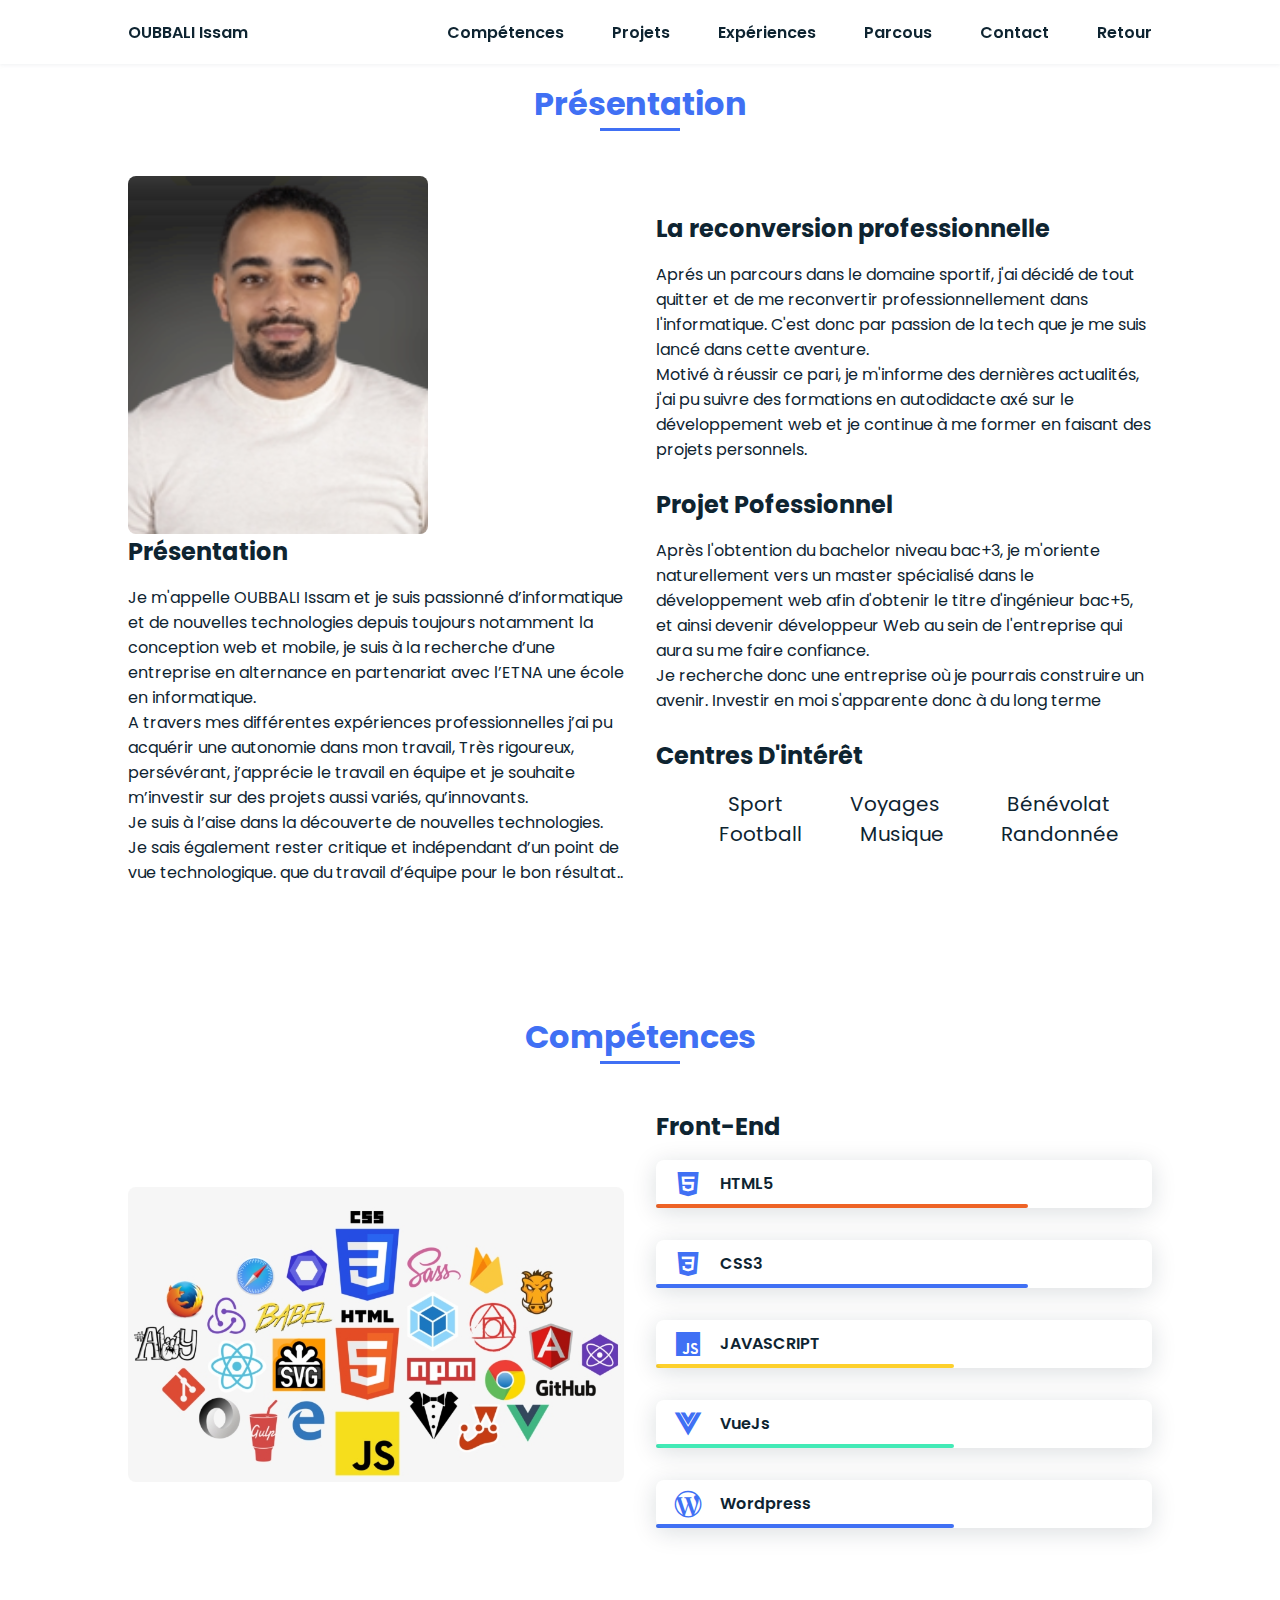
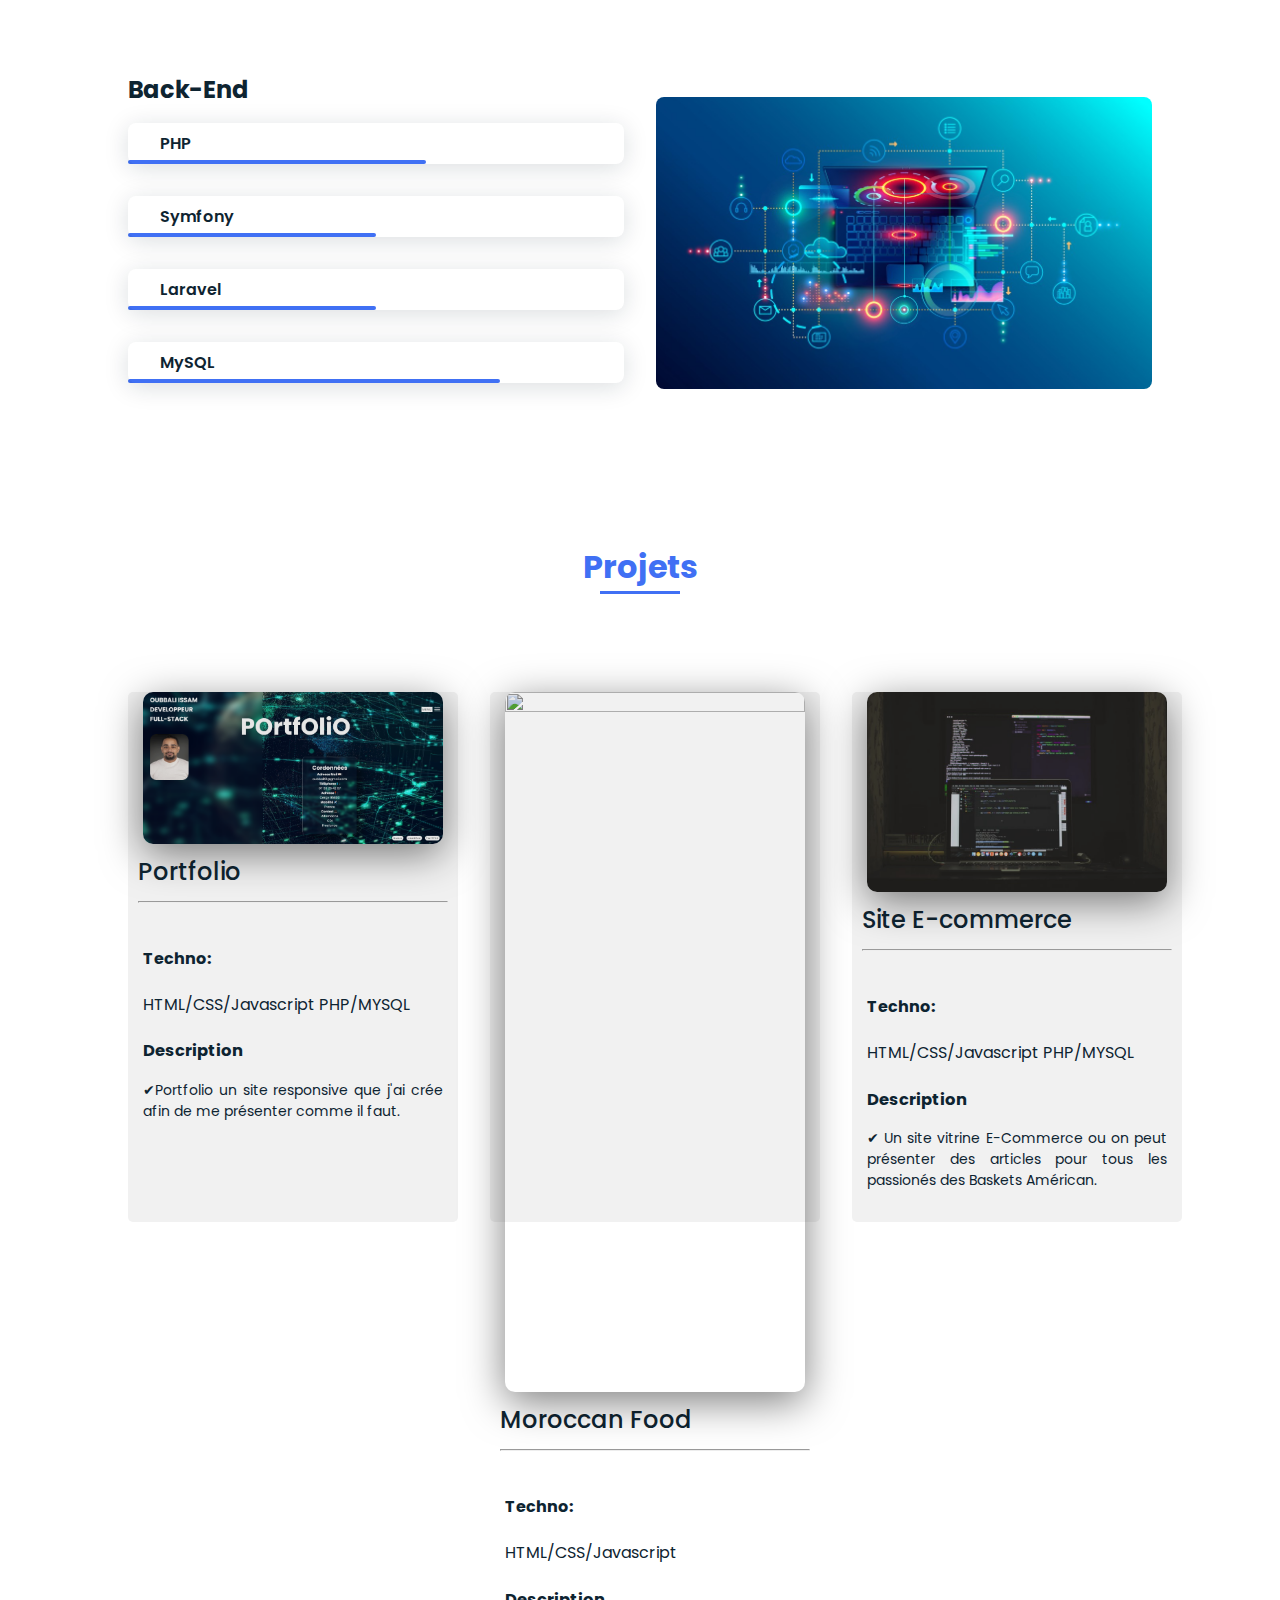
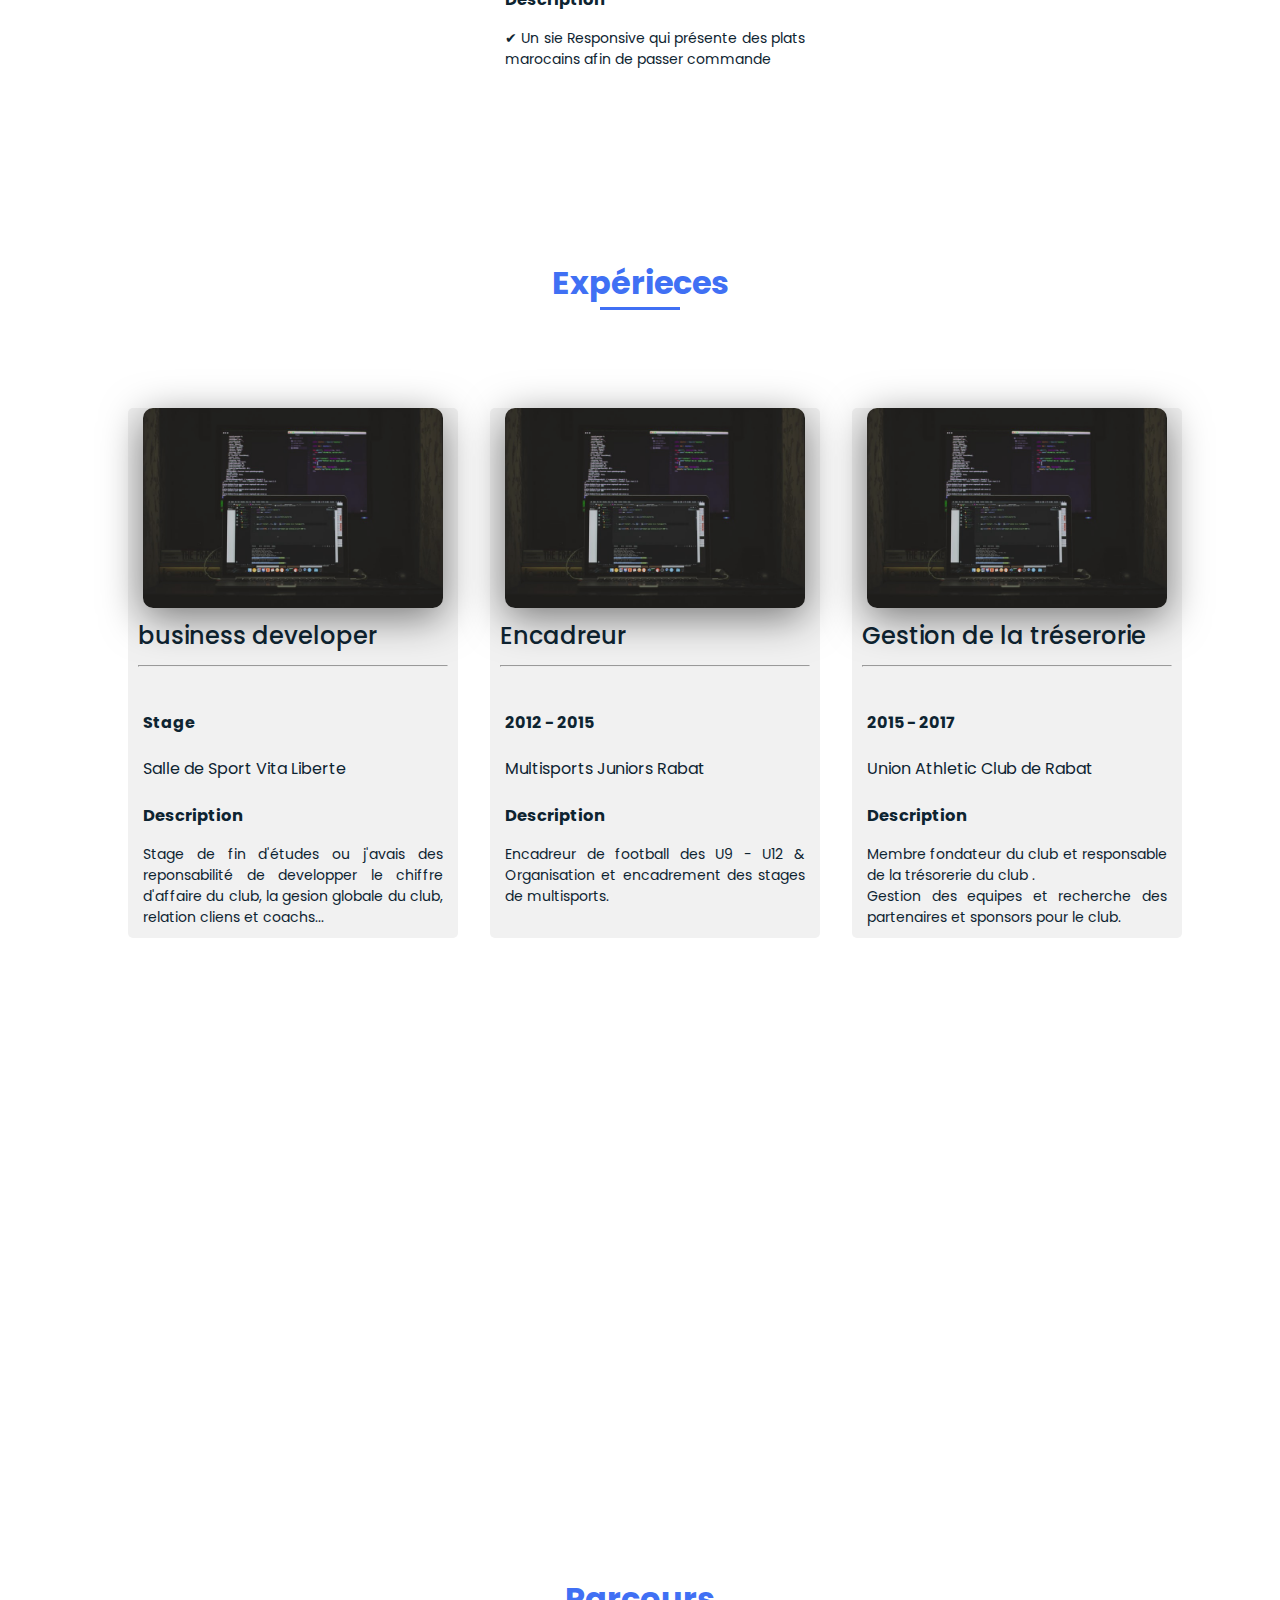
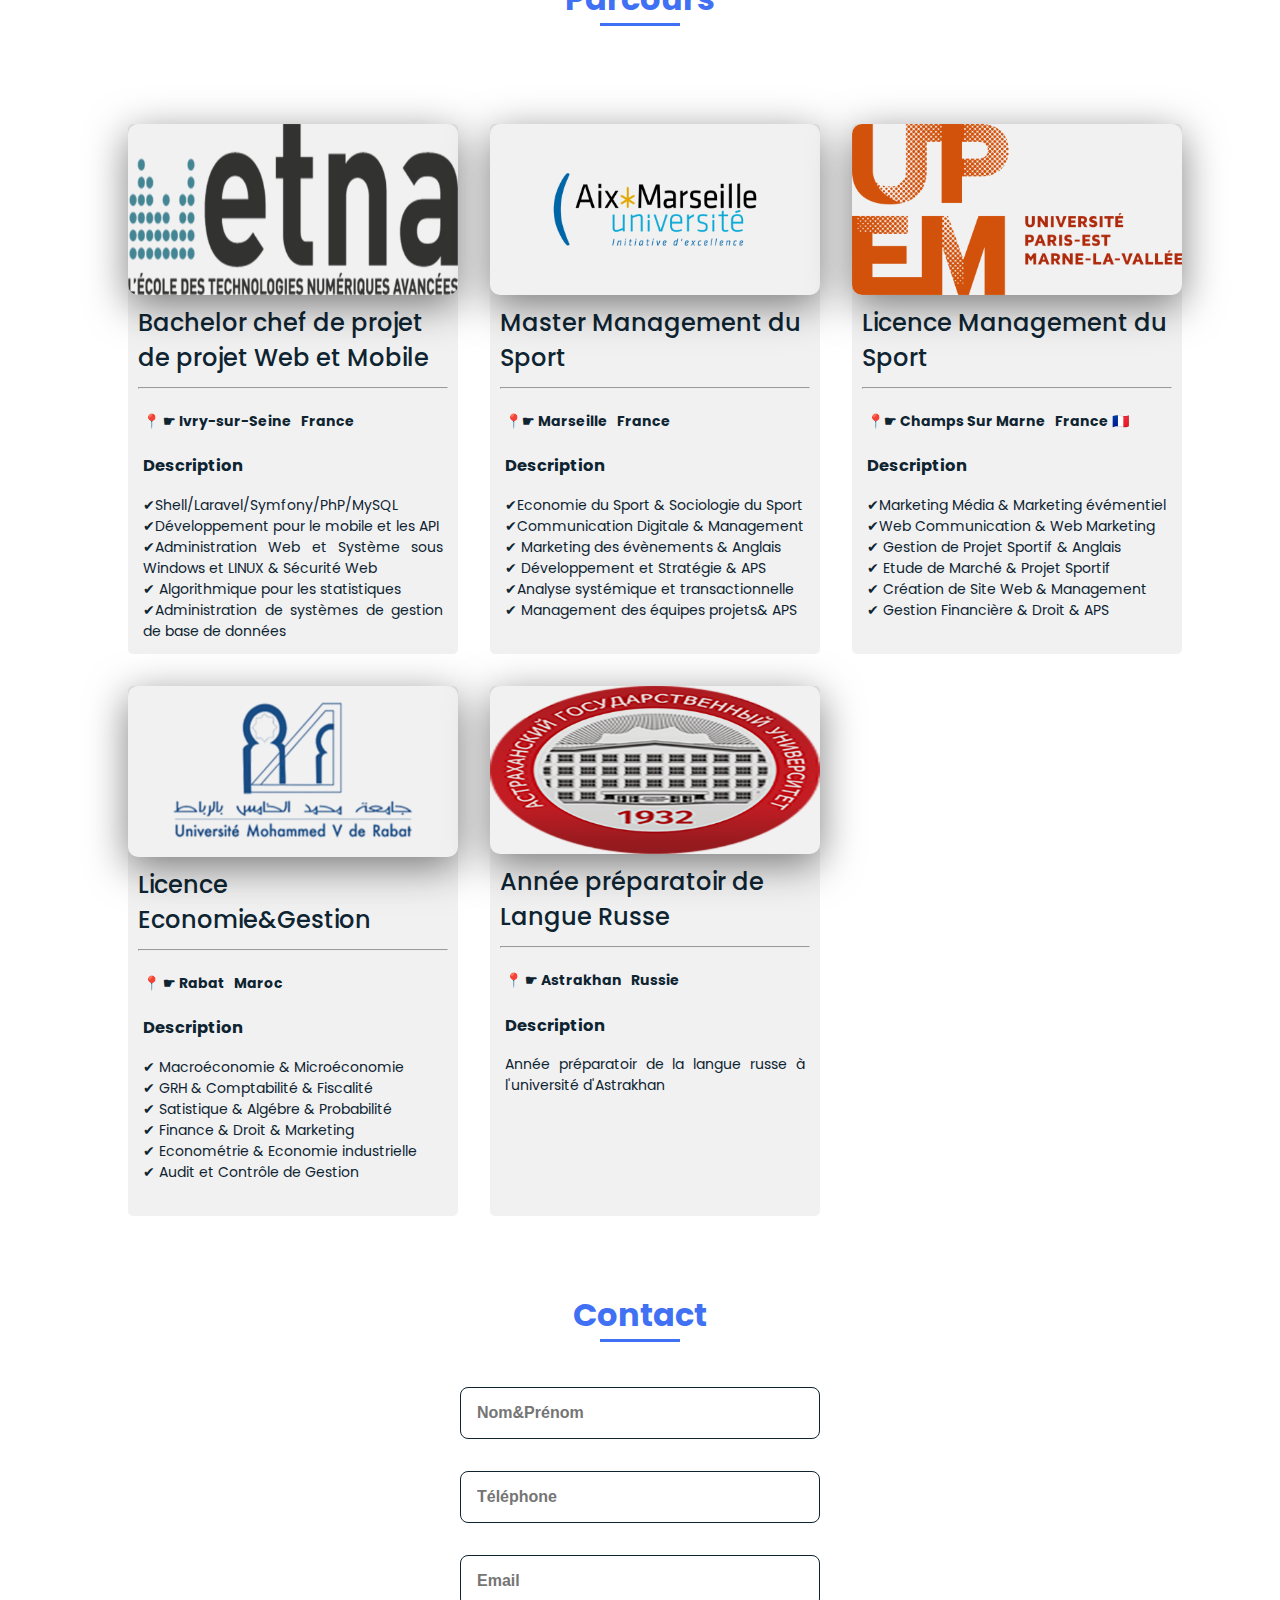
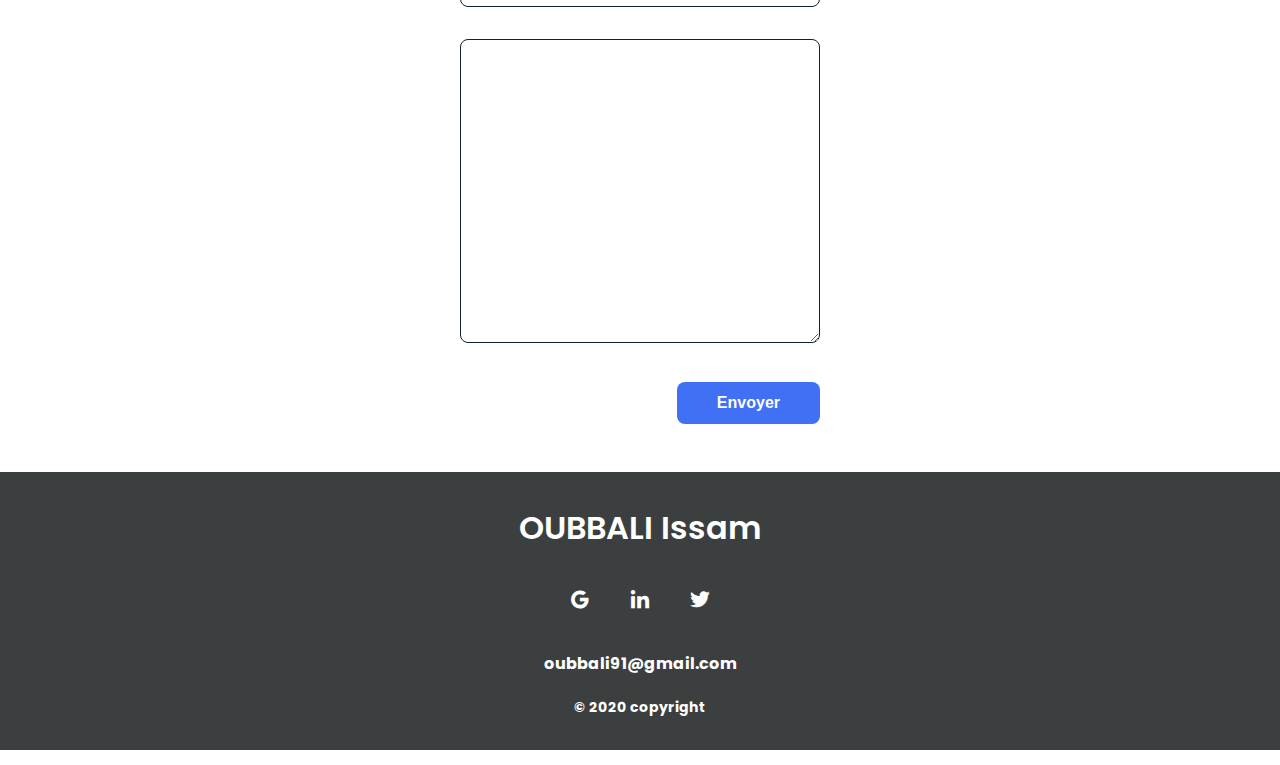
==== Portfolio.html @ 31724cd7 "portfolio" ====
<!DOCTYPE html>
<html lang="en">

<head>
    <meta charset="UTF-8">
    <meta name="viewport" content="width=device-width, initial-scale=1.0">

    <link rel="stylesheet" href="Portfolio.css">

    <!-- =====BOX ICONS===== -->
    <link href='https://cdn.jsdelivr.net/npm/boxicons@2.0.5/css/boxicons.min.css' rel='stylesheet'>
    <link rel="stylesheet" href="assets/fontawesome-5.15.1/css/fontawesome.min.css">



    <title>Portfolio website complete</title>
</head>

<body>

    <!--Video--------------------------------------------------------------->

    <!--===== HEADER =====-->
    <header class="l-header">
        <nav class="nav bd-grid">
            <div>
                <a href="#" class="nav__logo">OUBBALI Issam</a>
            </div>

            <div class="nav__menu" id="nav-menu">
                <ul class="nav__list">
                    <!-- <li class="nav__item"><a href="#about" class="nav__link acive">Présentation</a></li>-->
                    <li class="nav__item"><a href="#compétences" class="nav__link acrive">Compétences</a></li>
                    <li class="nav__item"><a href="#projets" class="nav__link">Projets</a></li>
                    <li class="nav__item"><a href="#expériences" class="nav__link">Expériences </a></li>
                    <li class="nav__item"><a href="#parcous" class="nav__link">Parcous</a></li>
                    <li class="nav__item"><a href="#contact" class="nav__link">Contact</a></li>
                    <li class="nav__item"><a href="index.html" class="nav__link ">Retour</a></li>
                </ul>
            </div>

            <div class="nav__toggle" id="nav-toggle">
                <i class='bx bx-menu'></i>
            </div>
        </nav>
    </header>

    <main class="l-main">

        <!--===== ABOUT =====-->
        <section class="about section " id="about">
            <h2 class="section-title">Présentation</h2>

            <div class="about__container bd-grid">
                <div class="about__img">
                    <img src="img1/img4.png" alt="">
                    <h2 class="about__subtitle">Présentation</h2>
                    <p class="about__text">Je m'appelle OUBBALI Issam et je suis passionné d’informatique et de nouvelles technologies depuis toujours notamment la conception web et mobile,
                        je suis à la recherche d’une entreprise en alternance en partenariat avec l’ETNA une école en informatique.<br>
                        A travers mes différentes expériences professionnelles j’ai pu acquérir une autonomie dans mon travail, Très rigoureux, persévérant, j’apprécie le travail en équipe et je souhaite m’investir sur des projets aussi variés, qu’innovants.
                        <br>Je suis à l’aise dans la découverte de nouvelles technologies. Je sais également rester critique et indépendant d’un point de vue technologique.
                        que du travail d’équipe pour le bon résultat..
                    </p>
                </div>

                <div>
                    <h2 class="about__subtitle">La reconversion professionnelle</h2>
                    <p class="about__text">Aprés un parcours dans le domaine sportif, j'ai décidé de tout quitter et de me reconvertir professionnellement dans l'informatique. C'est donc par passion de la tech que je me suis lancé dans cette aventure.<br> Motivé à réussir ce pari, je m'informe des dernières actualités, j'ai pu suivre des formations en autodidacte axé sur le développement web et je continue à me former en faisant des projets personnels.</p>


                    <br>
                    <h2 class="about__subtitle">Projet Pofessionnel</h2>
                    <p class="about__text">Après l'obtention du bachelor niveau bac+3, je m'oriente naturellement vers un master spécialisé dans le développement web afin d'obtenir le titre d'ingénieur bac+5, et ainsi devenir développeur Web au sein de l'entreprise qui aura su me faire confiance.<br> Je recherche donc une entreprise où je pourrais construire un avenir. Investir en moi s'apparente donc à du long terme </p>
                    <br>

                    <h2 class="about__subtitle">Centres D'intérêt</h2>

                    <div class="about__row">
                        <p class="sf"> Sport </p>
                        <p class="sf"> Voyages </p>
                        <p class="sf"> Bénévolat</p>
                    </div>
                    <div class="about__row">
                        <p class="sf"> Football </p>
                        <p class="sf"> Musique </p>
                        <p class="sf"> Randonnée</p>
                    </div>

                </div>




            </div>
        </section>

        <!--===== SKILLS =====-->
        <section class="skills section" id="compétences">
            <h2 class="section-title">Compétences</h2>
            <!--=== Front-End===------------>
            <div class="skills__container bd-grid">
                <div>
                    <img src="img1/img3.png" alt="" class="skills__img" height="600px">
                </div>
                <div>
                    <h2 class="skills__subtitle">Front-End</h2>

                    <div class="skills__data">
                        <div class="skills__names">
                            <i class='bx bxl-html5  skills__icon'></i>
                            <span class="skills__name">HTML5</span>
                        </div>
                        <div class="skills__bar skills__html">

                        </div>
                        <div>
                            <span class="skills__percentage"></span>
                        </div>
                    </div>
                    <div class="skills__data">
                        <div class="skills__names">
                            <i class='bx bxl-css3 skills__icon'></i>
                            <span class="skills__name">CSS3</span>
                        </div>
                        <div class="skills__bar skills__css">

                        </div>
                        <div>
                            <span class="skills__percentage"></span>
                        </div>
                    </div>
                    <div class="skills__data">
                        <div class="skills__names">
                            <i class='bx bxl-javascript skills__icon'></i>
                            <span class="skills__name">JAVASCRIPT</span>
                        </div>
                        <div class="skills__bar skills__js">

                        </div>
                        <div>
                            <span class="skills__percentage"></span>
                        </div>
                    </div>
                    <div class="skills__data">
                        <div class="skills__names">
                            <i class='bx bxl-vuejs skills__icon'></i>
                            <span class="skills__name">VueJs</span>
                        </div>
                        <div class="skills__bar skills__vuejs">

                        </div>
                        <div>
                            <span class="skills__percentage"></span>
                        </div>
                    </div>

                    <div class="skills__data">
                        <div class="skills__names">
                            <i class='bx bxl-wordpress skills__icon'></i>
                            <span class="skills__name">Wordpress</span>
                        </div>
                        <div class="skills__bar skills__wor">

                        </div>
                        <div>
                            <span class="skills__percentage"></span>
                        </div>
                    </div>

                </div>
        </section>
        <!--===Back-End===------->
        <section class="skills section" id="skills">
            <div class="skills__container bd-grid">

                <div>
                    <h2 class="skills__subtitle">Back-End</h2>
                    <div class="skills__data">
                        <div class="skills__names">
                            <i class='fab fa-php skills__icon'></i>
                            <span class="skills__name">PHP</span>
                        </div>
                        <div class="skills__bar skills__php">

                        </div>
                        <div>
                            <span class="skills__percentage"></span>
                        </div>
                    </div>
                    <div class="skills__data">
                        <div class="skills__names">
                            <i class='bx bxl-symfony skills__icon'></i>
                            <span class="skills__name">Symfony</span>
                        </div>
                        <div class="skills__bar skills__symfony">

                        </div>
                        <div>
                            <span class="skills__percentage"></span>
                        </div>
                    </div>
                    <div class="skills__data">
                        <div class="skills__names">
                            <i class="fab fa-laravel skills__icon"></i>
                            <span class="skills__name">Laravel</span>
                        </div>
                        <div class="skills__bar skills__laravel">

                        </div>
                        <div>
                            <span class="skills__percentage"></span>
                        </div>
                    </div>
                    <div class="skills__data">
                        <div class="skills__names">
                            <i class="fas fa-database skills__icon"></i>
                            <span class="skills__name"> MySQL</span>
                        </div>
                        <div class="skills__bar skills__sql">

                        </div>
                        <div>
                            <span class="skills__percentage"></span>
                        </div>
                    </div>

                </div>
                <div>
                    <img src="img1/img10.jpeg" alt="" class="skills__img">
                </div>
            </div>
        </section>

        <!--===== WORK =====-->
        <!-- <section class="work section" id="work">
            <h2 class="section-title">Expérieces</h2>

            <div class="work__container bd-grid">
                <div class="work__img">
                    <img src="img/work1.jpg" alt="">
                </div>
                <div class="work__img">
                    <img src="img/work2.jpg" alt="">
                </div>
                <div class="work__img">
                    <img src="img/work3.jpg" alt="">
                </div>
                <div class="work__img">
                    <img src="img/work4.jpg" alt="">
                </div>

            </div>
        </section> -->
        <section class="work section" id="projets">
            <h2 class="section-title">Projets</h2>
            <!--1-------------------------------------------->
            <div class="work__container bd-grid">
                <div class="carte">
                    <img src="img1/portfolio.png" class="work__img" height="700" width="300">
                    <div class="titre">
                        Portfolio
                        <hr>
                    </div>
                    <div class="tech">
                        <h4>Techno: </h4>
                        <p> HTML/CSS/Javascript PHP/MYSQL</p>
                    </div>
                    <div class="info">
                        <h3>Description</h3>
                        <p>&#10004;Portfolio un site responsive que j'ai crée afin de me présenter comme il faut.</p>
                    </div>
                </div>
                <!--2--------------------------------------->
                <div class="carte">
                    <img src="img1/capture1.png" class="work__img" height="700" width="300">
                    <div class="titre">
                        Moroccan Food
                        <hr>
                    </div>
                    <div class="tech">
                        <h4>Techno: </h4>
                        <p> HTML/CSS/Javascript </p>
                    </div>
                    <div class="info">
                        <h3>Description</h3>
                        <p>&#10004; Un sie Responsive qui présente des plats marocains afin de passer commande</p>
                    </div>
                </div>
                <!--3--------------------------------------->
                <div class="carte">
                    <img src="img1/img5.jpg" class="work__img" height="700" width="300">
                    <div class="titre">
                        Site E-commerce
                        <hr>
                    </div>
                    <div class="tech">
                        <h4>Techno: </h4>
                        <p> HTML/CSS/Javascript PHP/MYSQL</p>
                    </div>
                    <div class="info">
                        <h3>Description</h3>
                        <p>&#10004; Un site vitrine E-Commerce ou on peut présenter des articles pour tous les passionés des Baskets Américan.</p>
                    </div>
                </div>
            </div>
        </section>
        <!--4--------------------------------------->
        <section class="work section" id="expériences">
            <h2 class="section-title">Expérieces </h2>

            <div class="work__container bd-grid">
                <div class="carte">

                    <img src="img1/img5.jpg" class="work__img" height="700" width="300">

                    <div class="titre">
                        business developer
                        <hr>
                    </div>
                    <div class="tech">
                        <h4>Stage</h4>
                        <p> Salle de Sport Vita Liberte </p>
                    </div>
                    <div class="info">
                        <h3>Description</h3>
                        <p>Stage de fin d'études ou j'avais des reponsabilité de developper le chiffre d'affaire du club,
                            la gesion globale du club, relation cliens et coachs...</p>
                    </div>
                </div>
                <!--5--------------------------------------->
                <div class="carte">

                    <img src="img1/img5.jpg" class="work__img" height="700" width="300">

                    <div class="titre">
                        Encadreur
                        <hr>
                    </div>
                    <div class="tech">
                        <h4>2012 - 2015 </h4>
                        <p> Multisports Juniors Rabat</p>
                    </div>
                    <div class="info">
                        <h3>Description</h3>
                        <p>Encadreur de football des U9 - U12 & Organisation et encadrement des stages de multisports.<br> </p>
                    </div>
                </div>
                <!--6--------------------------------------->
                <div class="carte">

                    <img src="img1/img5.jpg" class="work__img" height="700" width="300">

                    <div class="titre">
                        Gestion de la tréserorie
                        <hr>
                    </div>
                    <div class="tech">
                        <h4> 2015 - 2017 </h4>
                        <p> Union Athletic Club de Rabat</p>
                    </div>
                    <div class="info">
                        <h3>Description</h3>
                        <p>Membre fondateur du club et responsable de la trésorerie du club .<br> Gestion des equipes et recherche des partenaires et sponsors pour le club. </p>
                    </div>
                </div>
            </div>
        </section>

        <!---====Parcours======------------------------------------------>
        <section class="work section" id="parcous">
            <h2 class="section-title">Parcours</h2>
            <!--1--------------------------------------->
            <div class="work__container bd-grid">
                <div class="carte">

                    <img src="par/img6.png" class="work__img">

                    <div class="titre">
                        Bachelor chef de projet de projet Web et Mobile
                        <hr>
                    </div>
                    <div class="tech">
                        <h5>📍 &#9755; Ivry-sur-Seine &nbsp; France </h5>
                    </div>
                    <div class="info">
                        <h3>Description</h3>
                        <p>&#10004;Shell/Laravel/Symfony/PhP/MySQL<br>&#10004;Développement pour le mobile et les API <br> &#10004;Administration Web et Système sous Windows et LINUX & Sécurité Web <br>&#10004; Algorithmique pour les statistiques<br> &#10004;Administration de systèmes de gestion de base de données
                        </p>
                    </div>
                </div>
                <!--2--------------------------------------->
                <div class="carte">
                    <img src="par/img44.png" class="work__img">
                    <div class="titre">
                        Master Management du Sport
                        <hr>
                    </div>
                    <div class="tech">
                        <h5>📍&#9755; Marseille &nbsp; France </h5>
                    </div>
                    <div class="info">
                        <h3>Description</h3>
                        <p>&#10004;Economie du Sport & Sociologie du Sport<br> &#10004;Communication Digitale & Management <br> &#10004; Marketing des évènements & Anglais<br> &#10004; Développement et Stratégie & APS <br> &#10004;Analyse systémique et transactionnelle<br> &#10004; Management des équipes projets& APS</p>
                    </div>
                </div>
                <!--3--------------------------------------->
                <div class="carte">
                    <img src="par/img33.png" class="work__img">
                    <div class="titre">
                        Licence Management du Sport
                        <hr>
                    </div>
                    <div class="tech">
                        <h5>📍&#9755; Champs Sur Marne &nbsp; France 🇫🇷 </h5>
                    </div>
                    <div class="info">
                        <h3>Description</h3>
                        <p>&#10004;Marketing Média & Marketing évémentiel<br> &#10004;Web Communication & Web Marketing<br> &#10004; Gestion de Projet Sportif & Anglais<br> &#10004; Etude de Marché & Projet Sportif <br> &#10004; Création de Site Web & Management<br> &#10004; Gestion Financière & Droit & APS</p>
                    </div>
                </div>
                <!--4-------------------------------------------->

                <div class="carte">
                    <img src="par/img11.png" class="work__img">
                    <div class="titre">
                        Licence Economie&Gestion
                        <hr>
                    </div>
                    <div class="tech">
                        <h5> 📍 &#9755; Rabat &nbsp; Maroc </h5>
                    </div>
                    <div class="info">
                        <h3>Description</h3>
                        <p>&#10004; Macroéconomie & Microéconomie<br> &#10004; GRH & Comptabilité & Fiscalité <br> &#10004; Satistique & Algébre & Probabilité<br> &#10004; Finance & Droit & Marketing<br> &#10004; Econométrie & Economie industrielle<br> &#10004; Audit et Contrôle de Gestion </p>
                    </div>
                </div>

                <!--5--------------------------------------->
                <div class="carte">

                    <img src="par/img55.png" class="work__img">

                    <div class="titre">
                        Année préparatoir de Langue Russe
                        <hr>
                    </div>
                    <div class="tech">
                        <h5>📍 &#9755; Astrakhan &nbsp; Russie</h5>

                    </div>
                    <div class="info">
                        <h3>Description</h3>
                        <p>Année préparatoir de la langue russe à l'université d'Astrakhan</p>
                    </div>
                </div>

            </div>
        </section>

        <!--===== CONTACT =====-->
        <section class="contact section" id="contact">
            <h2 class="section-title">Contact</h2>

            <div class="contact__container bd-grid">
                <form action="" class="contact__form">
                    <input type="text" placeholder="Nom&Prénom" class="contact__input">
                    <input type="numéro" placeholder="Téléphone" class="contact__input">
                    <input type="mail" placeholder="Email" class="contact__input">
                    <textarea type="text" placeholder="" cols="0" rows="15" class="contact__input"></textarea>
                    <input type="button" value="Envoyer" class="contact__button button">
                </form>
            </div>
        </section>
    </main>

    <!--===== FOOTER =====-->
    <footer class="footer">
        <p class="footer__title">OUBBALI Issam</p>
        <div class="footer__social">
            <a href="#" class="footer__icon"><i class='bx bxl-google'></i></a>
            <a href="https://www.linkedin.com/in/issam-oubbali-ab386513a" class="footer__icon"><i class='bx bxl-linkedin'></i></a>
            <a href="#" class="footer__icon"><i class='bx bxl-twitter'></i></a>
        </div>
        <h4>oubbali91@gmail.com</h4>
        <h5>&#169; 2020 copyright </h5>

    </footer>


    <!--===== SCROLL REVEAL =====-->
    <script src="https://unpkg.com/scrollreveal"></script>

    <!--===== MAIN JS =====-->
    <script src="js/main.js"></script>
    <!---Script Card------------------------------------------------>
    <script type="text/javascript" src="js/vanilla-tilt.js"></script>

</body>

</html>
---- Portfolio.css ----
/*===== GOOGLE FONTS =====*/
@import url("https://fonts.googleapis.com/css2?family=Poppins:wght@400;600;700&display=swap");
/*===== VARIABLES CSS =====*/
:root {
  --header-height: 3rem;
  --font-semi: 600;
}

/*===== Colores =====*/
:root {
  --first-color: #4070f4;
  --second-color: #0e2431;
  --third-color: #5dade2;
  --fourth-color: #f9b571;
  --fifth-color: #71f9ce;
}

/*===== Fuente y tipografia =====*/
:root {
  --body-font: "Poppins", sans-serif;
  --big-font-size: 2rem;
  --h2-font-size: 1.25rem;
  --normal-font-size: 0.938rem;
}
@media screen and (min-width: 768px) {
  :root {
    --big-font-size: 3.5rem;
    --h2-font-size: 2rem;
    --normal-font-size: 1rem;
  }
}

/*===== Margenes =====*/
:root {
  --mb-1: 0.5rem;
  --mb-2: 1rem;
  --mb-3: 1.5rem;
  --mb-4: 2rem;
  --mb-5: 2.5rem;
  --mb-6: 3rem;
}

/*===== z index =====*/
:root {
  --z-back: -10;
  --z-normal: 1;
  --z-tooltip: 10;
  --z-fixed: 100;
}

/*===== BASE =====*/
*,
::before,
::after {
  box-sizing: border-box;
}
html {
  scroll-behavior: smooth;
}
body {
  margin: var(--header-height) 0 0 0;
  font-family: var(--body-font);
  font-size: var(--normal-font-size);
  color: var(--second-color);
}
h1,
h2,
p {
  margin: 0;
}
ul {
  margin: 0;
  padding: 0;
  list-style: none;
}
a {
  text-decoration: none;
}
img {
  max-width: 100%;
  height: auto;
  display: block;
}

/*===== CLASS CSS ===== */
.section-title {
  position: relative;
  font-size: var(--h2-font-size);
  color: var(--first-color);
  margin-top: var(--mb-2);
  margin-bottom: var(--mb-4);
  text-align: center;
}
.section-title::after {
  position: absolute;
  content: "";
  width: 64px;
  height: 0.18rem;
  left: 0;
  right: 0;
  margin: auto;
  top: 2rem;
  background-color: var(--first-color);
}
.section {
  padding-top: 3rem;
  padding-bottom: 2rem;
}

/*===== LAYOUT =====*/
.bd-grid {
  max-width: 1024px;
  display: grid;
  grid-template-columns: 100%;
  grid-column-gap: 2rem;
  width: calc(100% - 2rem);
  margin-left: var(--mb-2);
  margin-right: var(--mb-2);
}
.l-header {
  width: 100%;
  position: fixed;
  top: 0;
  left: 0;
  z-index: var(--z-fixed);
  background-color: #fff;
  box-shadow: 0 1px 4px rgba(146, 161, 176, 0.15);
}

/*===== NAV =====*/
.nav {
  height: var(--header-height);
  display: flex;
  justify-content: space-between;
  align-items: center;
  font-weight: var(--font-semi);
}
@media screen and (max-width: 768px) {
  .nav__menu {
    position: fixed;
    top: var(--header-height);
    right: -100%;
    width: 60%;
    height: 40%;
    padding: 2rem;
    border-radius: 15px;
    background-color: var(--third-color);
    background-position: center;

    transition: 0.5s;
  }
}
.nav__item {
  margin-bottom: var(--mb-4);
}
.nav__link {
  position: relative;
  color: #fff;
}
.nav__link:hover {
  position: relative;
}
.nav__link:hover::after {
  position: absolute;
  content: "";
  width: 100%;
  height: 0.18rem;
  left: 0;
  top: 2rem;
  background-color: var(--first-color);
}
.nav__logo {
  color: var(--second-color);
}
.nav__toggle {
  color: var(--second-color);
  font-size: 1.5rem;
  cursor: pointer;
}

/*Active menu*/
.active::after {
  position: absolute;
  content: "";
  width: 100%;
  height: 0.18rem;
  left: 0;
  top: 2rem;
  background-color: var(--first-color);
}

/*=== Show menu ===*/
.show {
  right: 0;
}

/*===== HOME =====*/
.home {
  height: calc(100vh - 3rem);
  row-gap: 1rem;
}
.home__data {
  align-self: center;
}
.home__title {
  font-size: var(--big-font-size);
  margin-bottom: var(--mb-5);
}
.home__title-color {
  color: var(--first-color);
}
.home__social {
  display: flex;
  flex-direction: column;
}
.home__social-icon {
  width: max-content;
  margin-bottom: var(--mb-2);
  font-size: 1.5rem;
  color: var(--second-color);
}
.home__social-icon:hover {
  color: var(--first-color);
}
.home__img {
  position: absolute;
  right: 0;
  bottom: 0;
  width: 295px;
}

/*BUTTONS*/
.button {
  display: inline-block;
  background-color: var(--first-color);
  color: #fff;
  padding: 0.75rem 2.5rem;
  font-weight: var(--font-semi);
  border-radius: 0.5rem;
}
.button:hover {
  box-shadow: 0 10px 36px rgba(0, 0, 0, 0.15);
}

/* ===== ABOUT =====*/
.about__container {
  row-gap: 2rem;
  text-align: center;
}
.about__subtitle {
  margin-bottom: var(--mb-2);
}
.about__row {
  display: flex;
  flex-wrap: nowrap;
  align-items: center;
  justify-content: space-evenly;
  margin-right: -25px;
  margin-left: 5px;
}
.sf {
  font-size: 20px;
}
.p {
  margin-top: 0;

  margin-bottom: 1rem;
}
.about__img {
  justify-self: center;
}
.about__img img {
  width: 200px;
  border-radius: 0.5rem;
}
.about__centre {
  border-radius: 15px;
}

/* ===== SKILLS =====*/
.skills__container {
  row-gap: 2rem;
  text-align: center;
}
.skills__subtitle {
  margin-bottom: var(--mb-2);
}
.skills__text {
  margin-bottom: var(--mb-4);
}
.skills__data {
  display: flex;
  justify-content: space-between;
  align-items: center;
  position: relative;
  font-weight: var(--font-semi);
  padding: 0.5rem 1rem;
  margin-bottom: var(--mb-4);
  border-radius: 0.5rem;
  box-shadow: 0 4px 25px rgba(14, 36, 49, 0.15);
}
.skills__icon {
  font-size: 2rem;
  margin-right: var(--mb-2);
  color: var(--first-color);
}
.skills__names {
  display: flex;
  align-items: center;
}
.skills__bar {
  position: absolute;
  left: 0;
  bottom: 0;
  background-color: var(--first-color);
  height: 0.25rem;
  border-radius: 0.5rem;
  z-index: var(--z-back);
}
.skills__html {
  width: 75%;
  background-color: #ee6326;
}
.skills__css {
  width: 75%;
}
.skills__js {
  width: 60%;
  background-color: #fdd02c;
}
.skills__vuejs {
  width: 60%;
  background-color: #42eab6;
}

.skills__wor {
  width: 60%;
}
.skills__img {
  border-radius: 0.5rem;
}
.skills__php {
  width: 60%;
}
.skills__symfony {
  width: 50%;
}
.skills__laravel {
  width: 50%;
}
.skills__sql {
  width: 75%;
}
.skills__img {
  border-radius: 0.5rem;
  width: 600px;
}

/* ===== WORK =====*/
/*.work__container {
  row-gap: 2rem;
  flex-wrap: wrap;
}
.work__img {
  box-shadow: 0 4px 25px rgba(14, 36, 49, 0.15);
  border-radius: 0.5rem;
  overflow: hidden;
  width: 100%;
}
.work__img img {
  transition: 1s;
  cursor: pointer;
}
.work__img img:hover {
  transform: scale(1.1);
}*/
.work__container {
  row-gap: 2rem;
}
.carte {
  width: 330px;
  height: 530px;
  position: relative;
  margin: auto;
  left: 600px;
  top: 60%;
  left: 50%;
  transform: translate(-50%, -50%);
  background-color: #f1f1f1;
  grid-template: repeat(2, 100px) 50px repeat(2, 100px) 80px / repeat(3, 110px);
  border-radius: 5px;
}

.work__img {
  /* debut rangée / debut col / fin rang / fin col */
  grid-area: 1 / 1 / 3 / 4;
  display: block;
  margin-left: auto;
  margin-right: auto;
  background-size: cover;
  background-position: 50% 50%;
  border-radius: 10px;
  filter: brightness(90%);
  box-shadow: 0px 10px 40px rgba(0, 0, 0, 0.5);
}

.titre {
  margin: auto;
  grid-area: 3 / 1 / 4 / 2;
  font-size: 24px;
  font-weight: 500;
  padding: 10px;
}
.tech {
  padding: 0px 15px;
}

h5 {
  font-size: 14px;
}

.info {
  grid-area: 5 / 1 / 6 / 4;
  padding: 5px 15px;
  font-size: 14px;
  text-align: justify;
}
h5 {
  margin: auto;
}
/* ===== CONTACT =====*/
.contact__input {
  width: 100%;
  font-size: var(--normal-font-size);
  font-weight: var(--font-semi);
  padding: 1rem;
  border-radius: 0.5rem;
  border: 1.5px solid var(--second-color);
  outline: none;
  margin-bottom: var(--mb-4);
}

.contact__button {
  display: block;
  border: none;
  outline: none;
  font-size: var(--normal-font-size);
  cursor: pointer;
  margin-left: auto;
}

/* ===== FOOTER =====*/
.footer {
  background-color: #3c3f40;
  color: #fff;
  text-align: center;
  font-weight: var(--font-semi);
  padding: 2rem 0;
}
.footer__title {
  font-size: 2rem;
  margin-bottom: var(--mb-4);
}
.footer__social {
  margin-bottom: var(--mb-4);
}
.footer__icon {
  font-size: 1.5rem;
  color: #fff;
  margin: 0 var(--mb-2);
}

/* ===== MEDIA QUERIES=====*/
@media screen and (min-width: 768px) {
  body {
    margin: 0;
  }
  .section {
    padding-top: 4rem;
    padding-bottom: 3rem;
  }
  .section-title {
    margin-bottom: var(--mb-6);
  }
  .section-title::after {
    width: 80px;
    top: 3rem;
  }

  .nav {
    height: calc(var(--header-height) + 1rem);
  }
  .nav__list {
    display: flex;
    padding-top: 0;
  }
  .nav__item {
    margin-left: var(--mb-6);
    margin-bottom: 0;
  }
  .nav__toggle {
    display: none;
  }
  .nav__link {
    color: var(--second-color);
  }

  .home {
    height: 100vh;
  }
  .home__data {
    align-self: flex-end;
  }
  .home__social {
    padding-top: 0;
    padding-bottom: 2.5rem;
    flex-direction: row;
    align-self: flex-end;
  }
  .home__social-icon {
    margin-bottom: 0;
    margin-right: var(--mb-4);
  }
  .home__img {
    width: 457px;
    bottom: 15%;
  }

  .about__container,
  .skills__container {
    grid-template-columns: repeat(2, 1fr);
    align-items: center;
    text-align: initial;
  }
  .about__img img {
    width: 300px;
  }
  .work__container {
    grid-template-columns: repeat(3, 1fr);
    grid-template-rows: repeat(2, 1fr);
    column-gap: 2rem;
  }
  .contact__form {
    width: 360px;
  }
  .contact__container {
    justify-items: center;
  }
}

@media screen and (min-width: 1024px) {
  .bd-grid {
    margin-left: auto;
    margin-right: auto;
  }
  .home__img {
    right: 10%;
  }
}
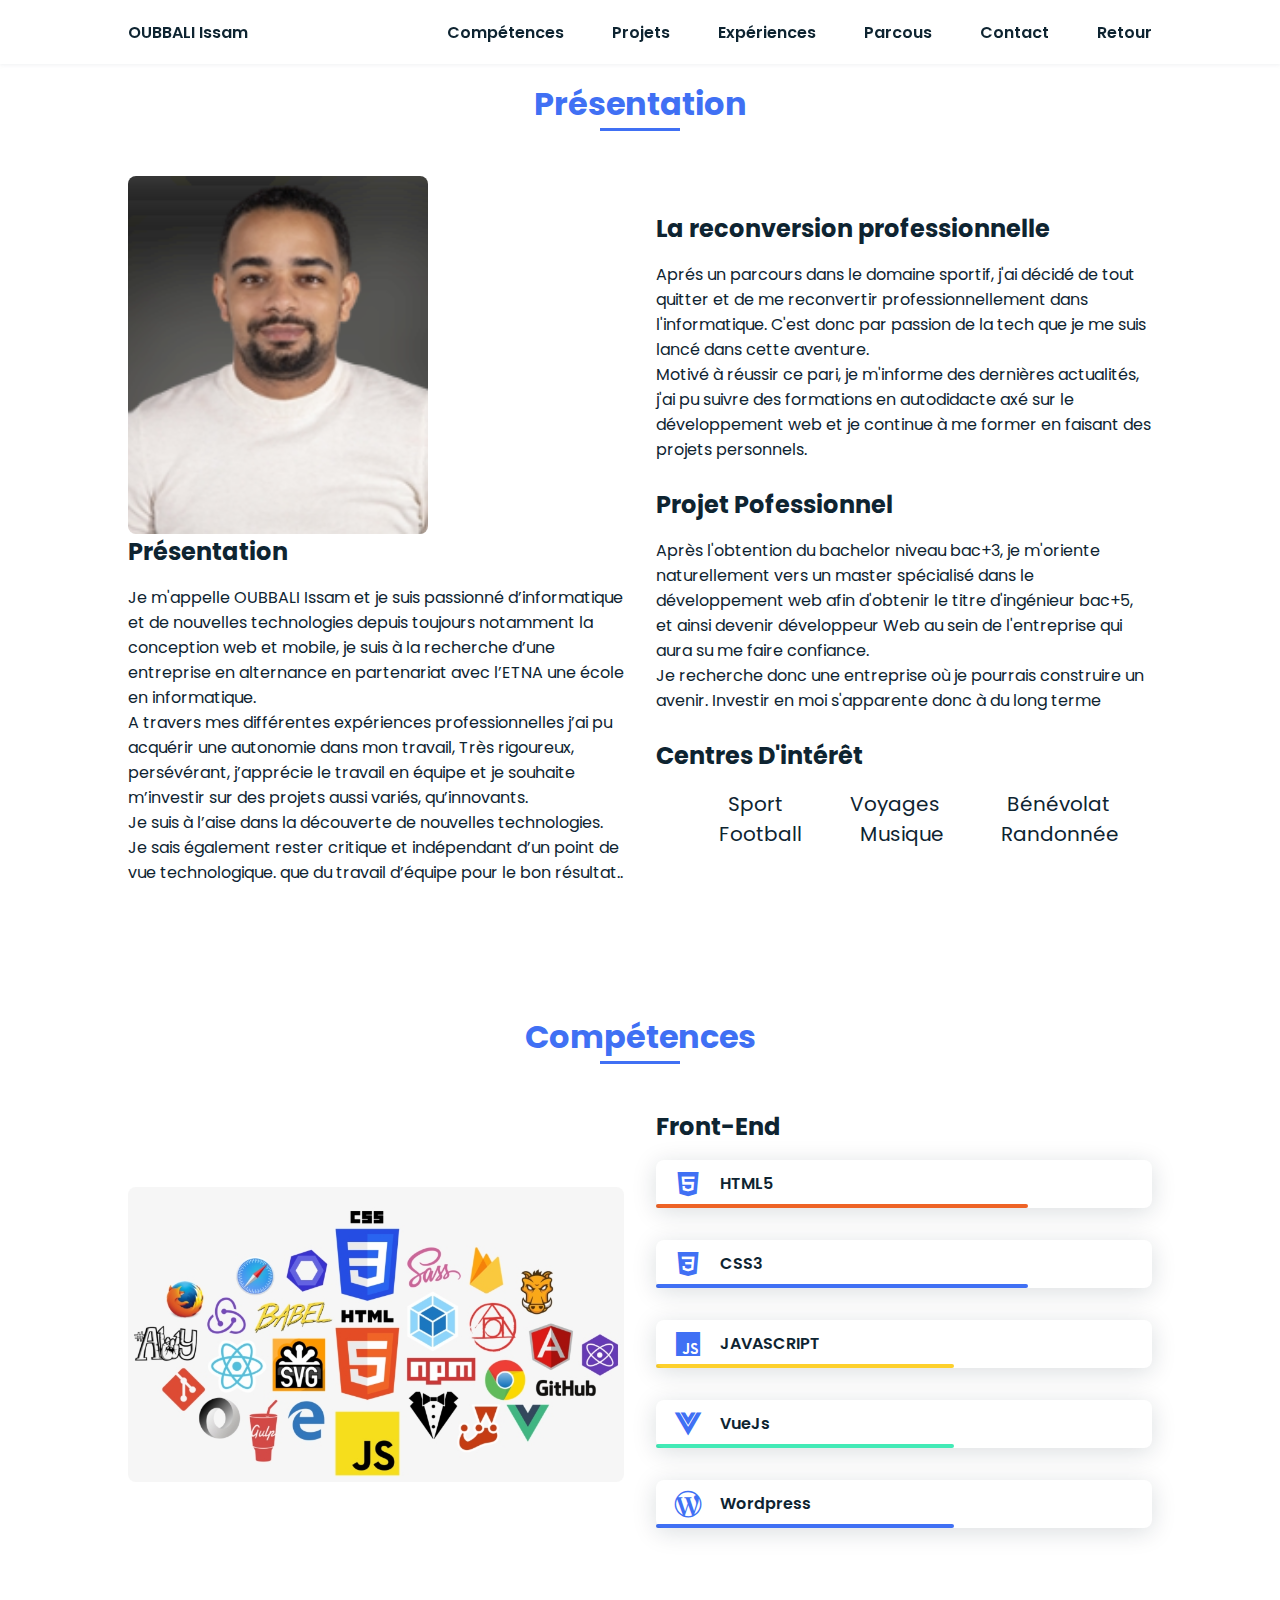
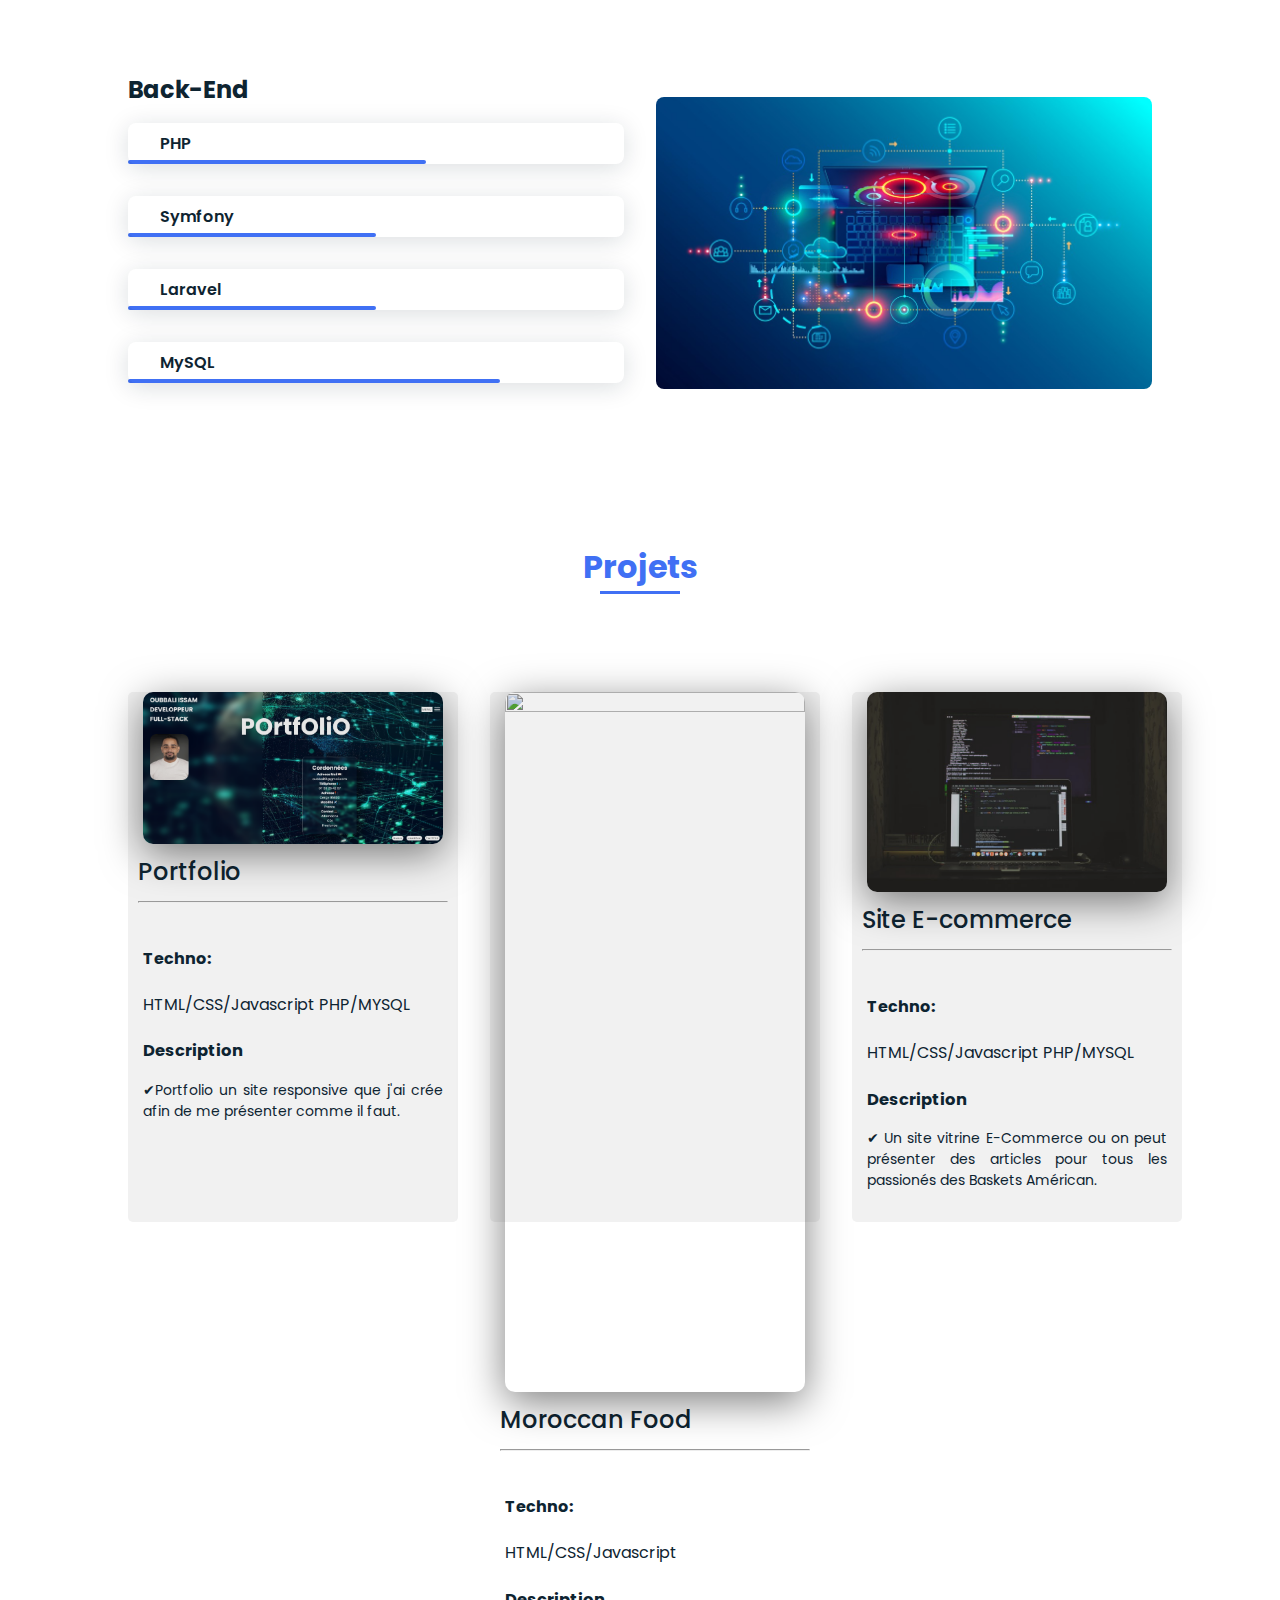
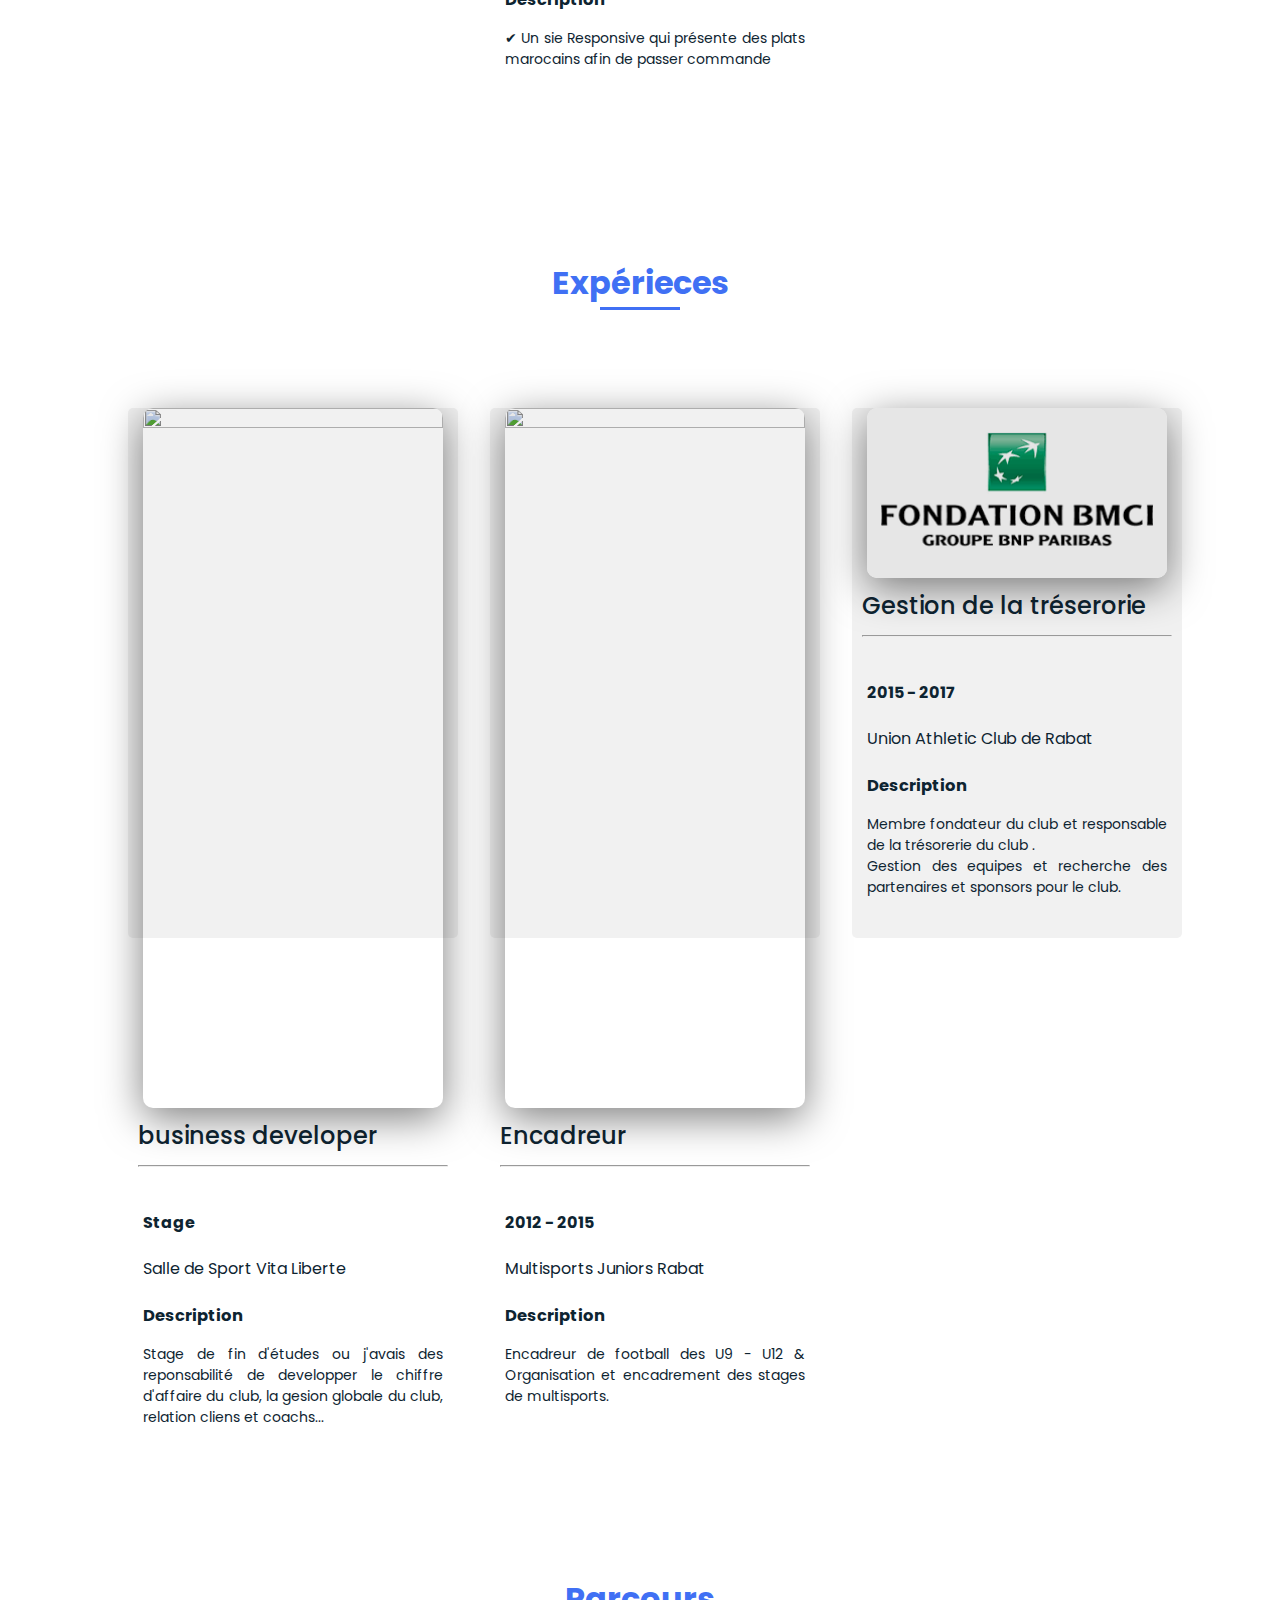
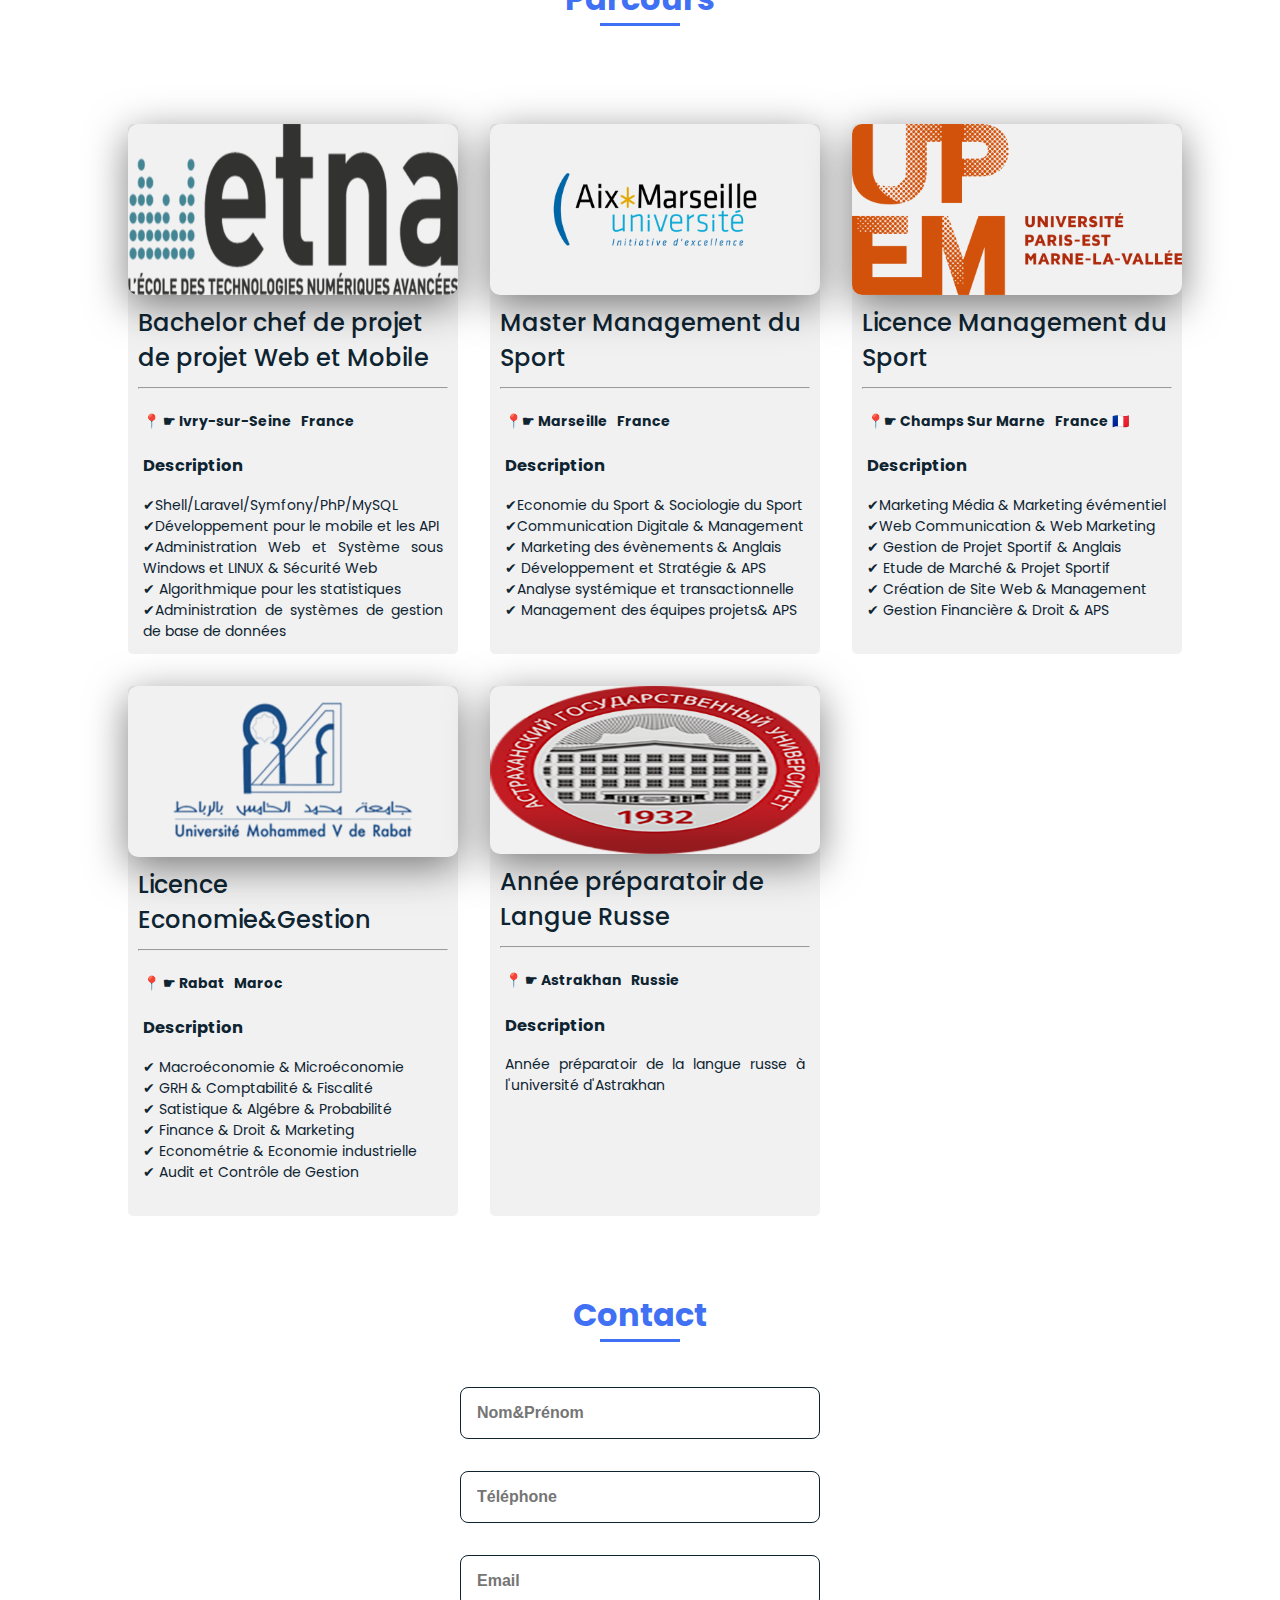
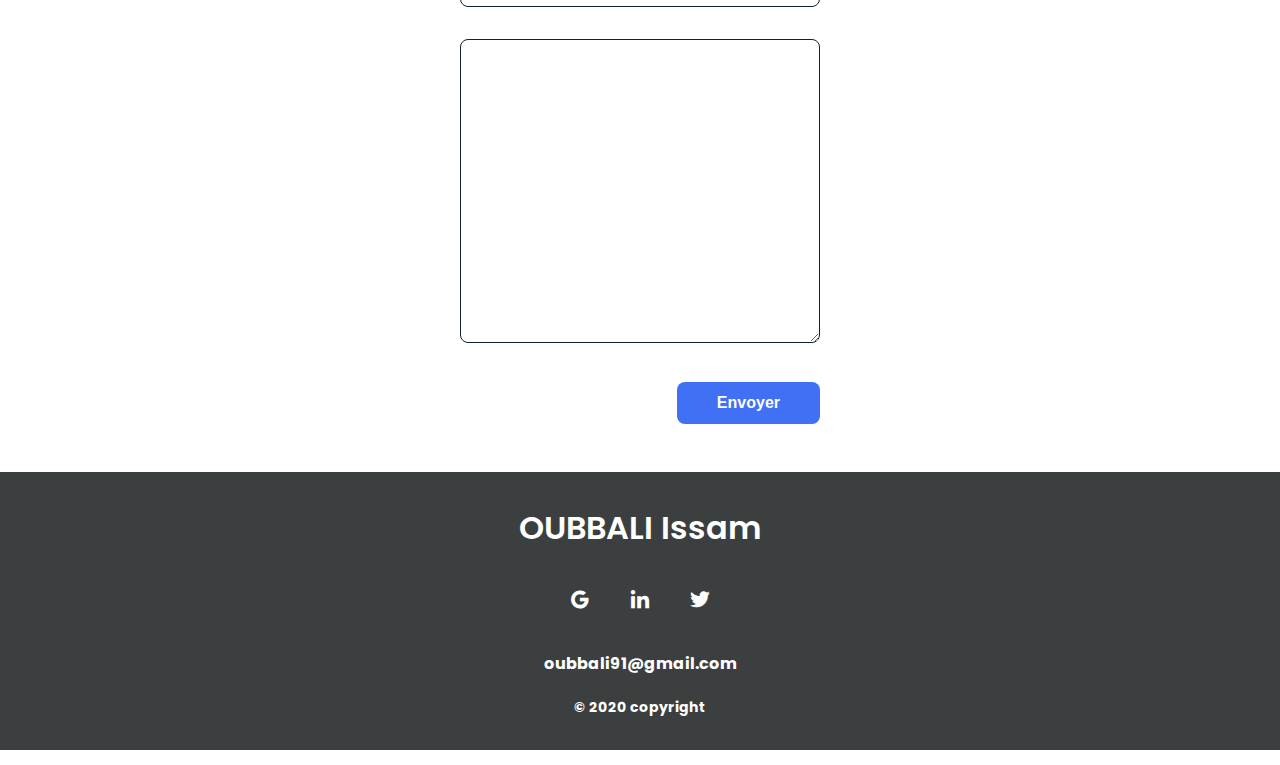
==== commit 636bb9cb: "Update Portfolio.html" ====
--- a/Portfolio.html
+++ b/Portfolio.html
@@ -311,7 +311,7 @@
             <div class="work__container bd-grid">
                 <div class="carte">
 
-                    <img src="img1/img5.jpg" class="work__img" height="700" width="300">
+                    <img src="img1/capture2.png" class="work__img" height="700" width="300">
 
                     <div class="titre">
                         business developer
@@ -330,7 +330,7 @@
                 <!--5--------------------------------------->
                 <div class="carte">
 
-                    <img src="img1/img5.jpg" class="work__img" height="700" width="300">
+                    <img src="img1/capture4.png" class="work__img" height="700" width="300">
 
                     <div class="titre">
                         Encadreur
@@ -348,7 +348,7 @@
                 <!--6--------------------------------------->
                 <div class="carte">
 
-                    <img src="img1/img5.jpg" class="work__img" height="700" width="300">
+                    <img src="img1/capture5.png" class="work__img" height="700" width="300">
 
                     <div class="titre">
                         Gestion de la tréserorie
@@ -497,4 +497,4 @@
 
 </body>
 
-</html>+</html>
--- a/Portfolio.css
+++ b/Portfolio.css
@@ -141,7 +141,7 @@
     top: var(--header-height);
     right: -100%;
     width: 60%;
-    height: 40%;
+    height: 50%;
     padding: 2rem;
     border-radius: 15px;
     background-color: var(--third-color);
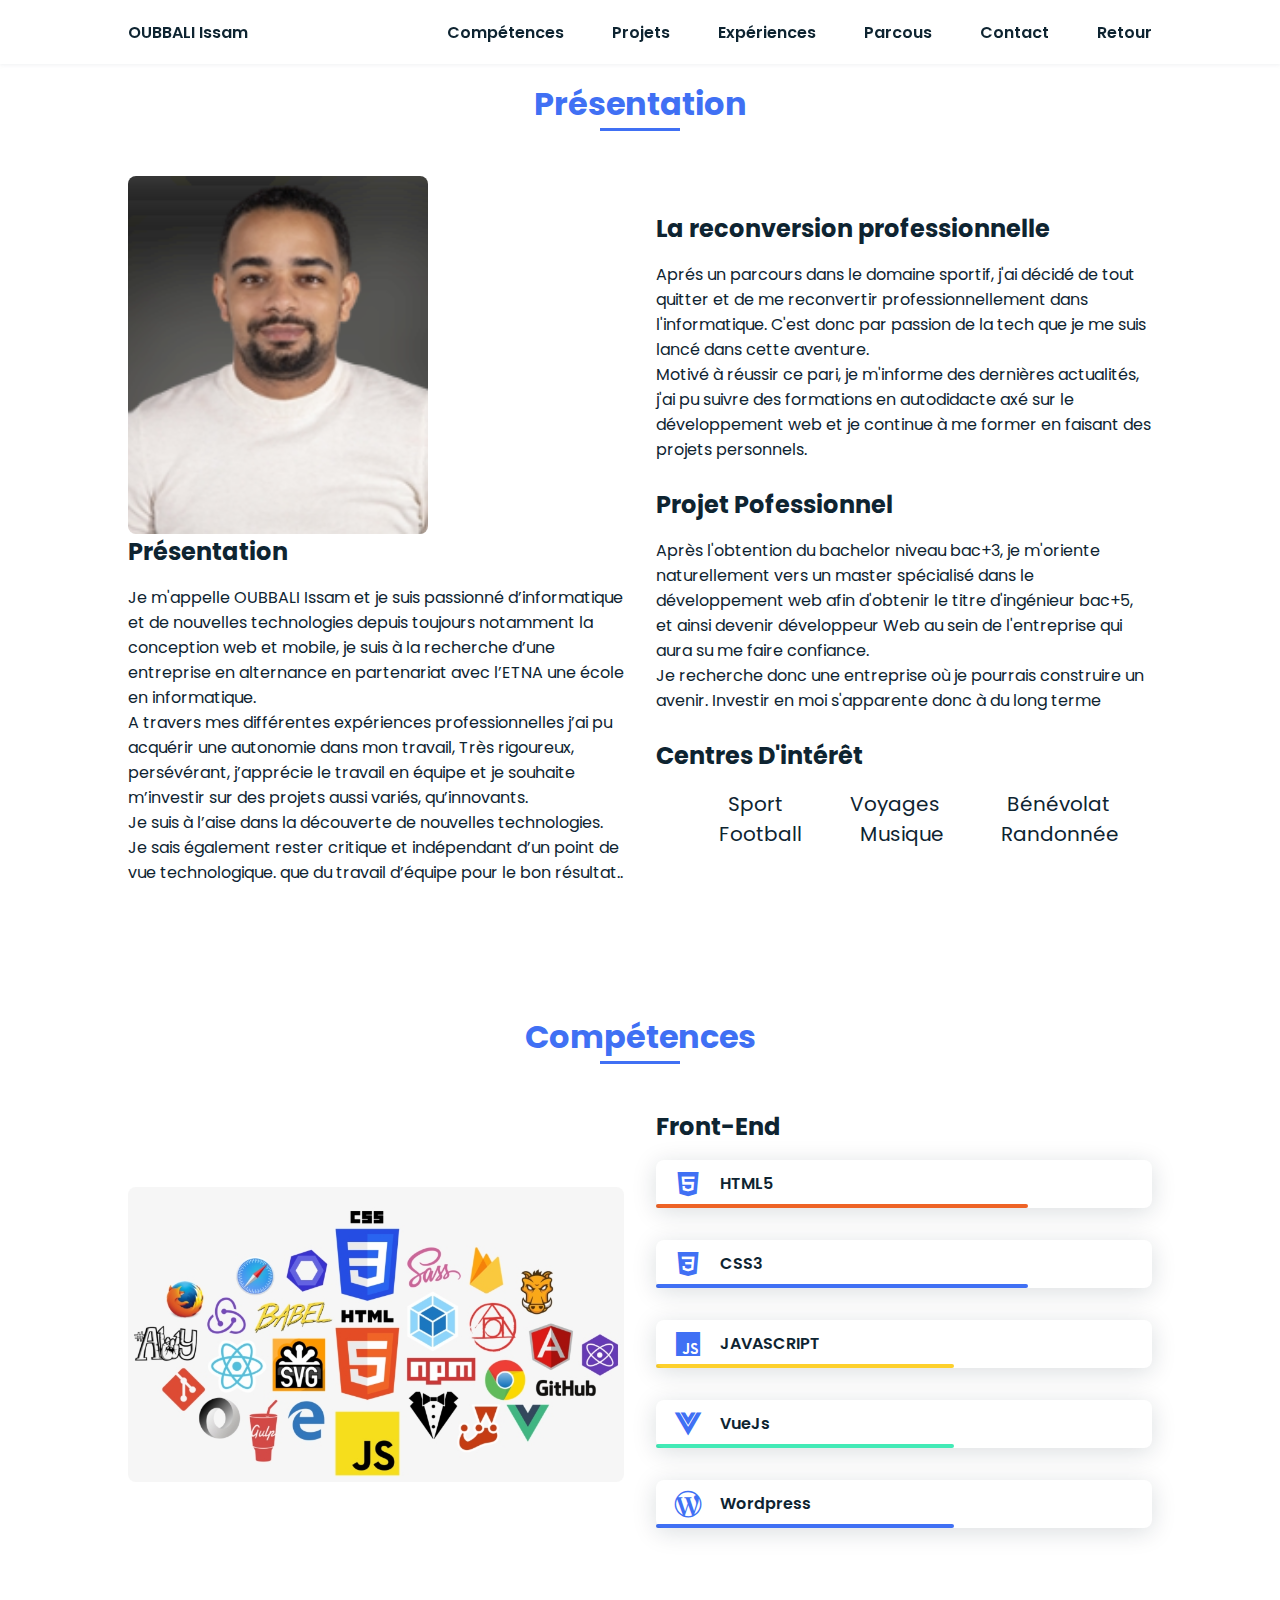
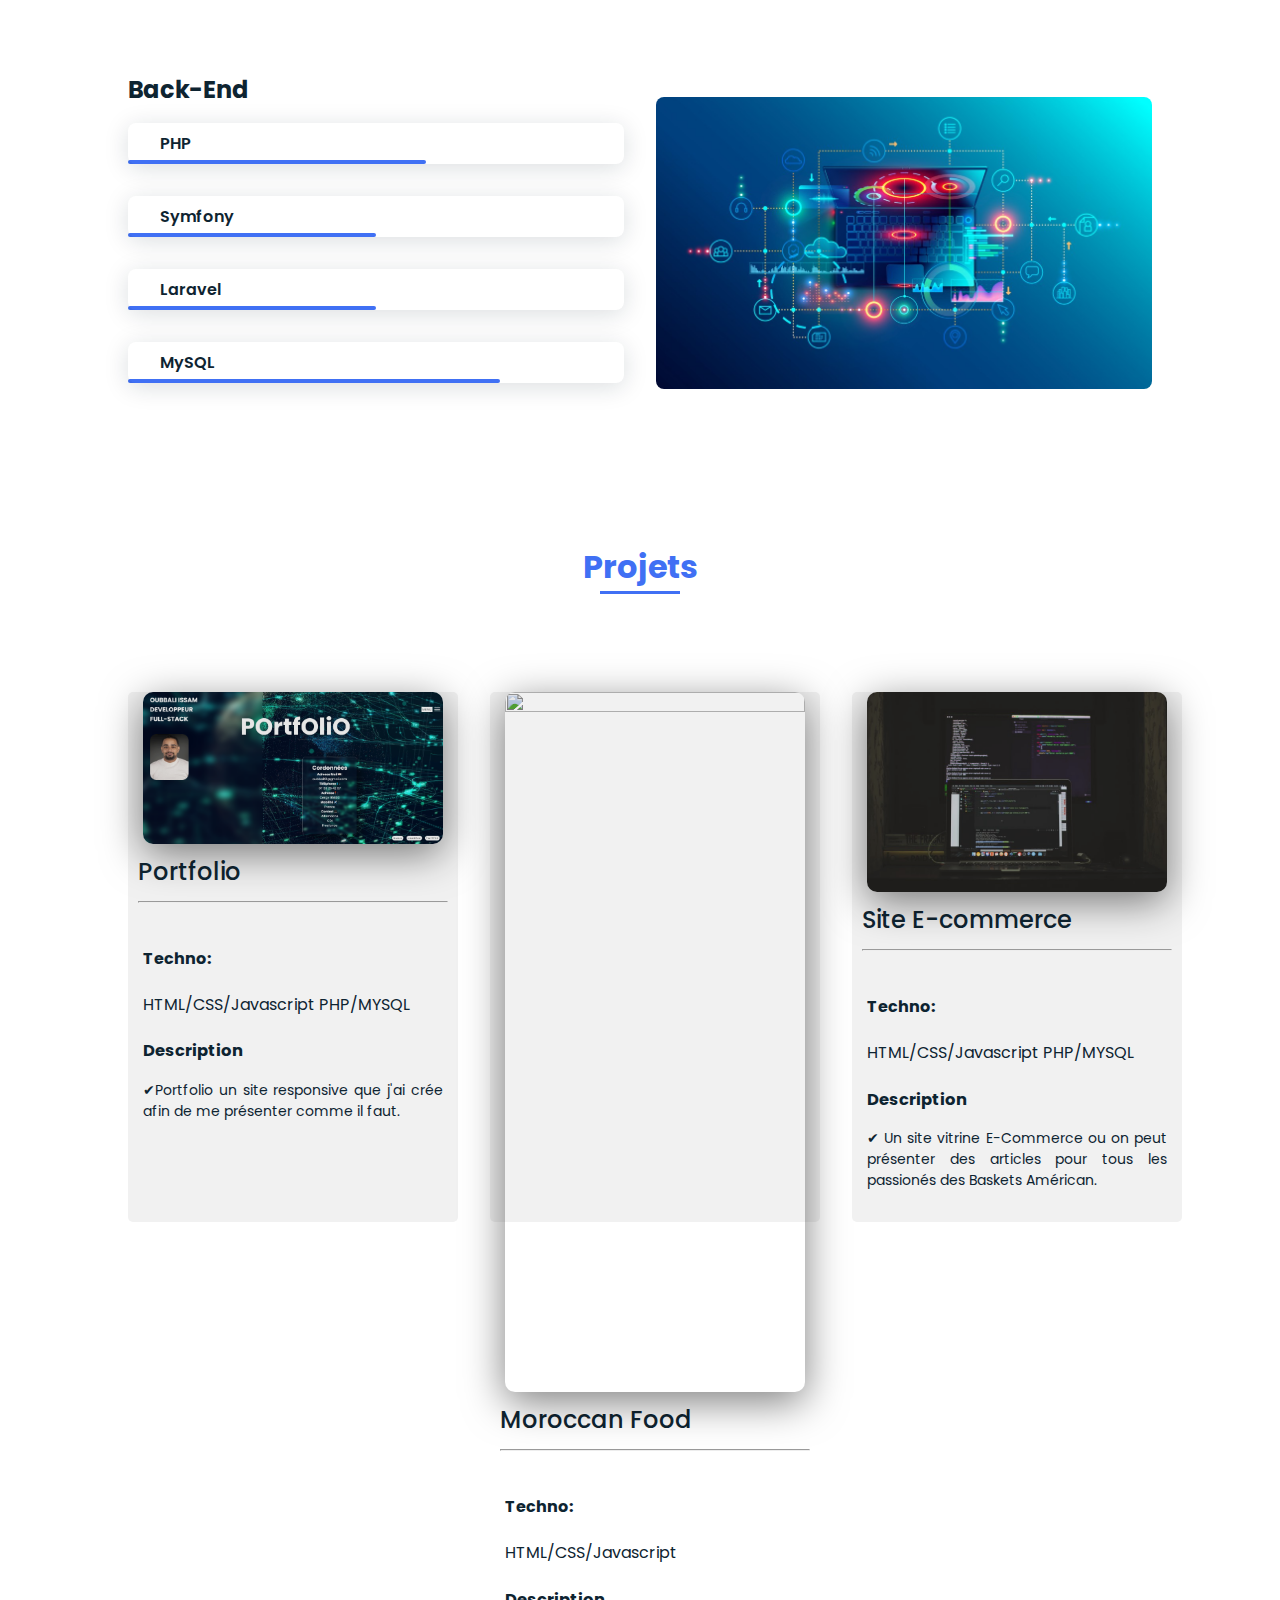
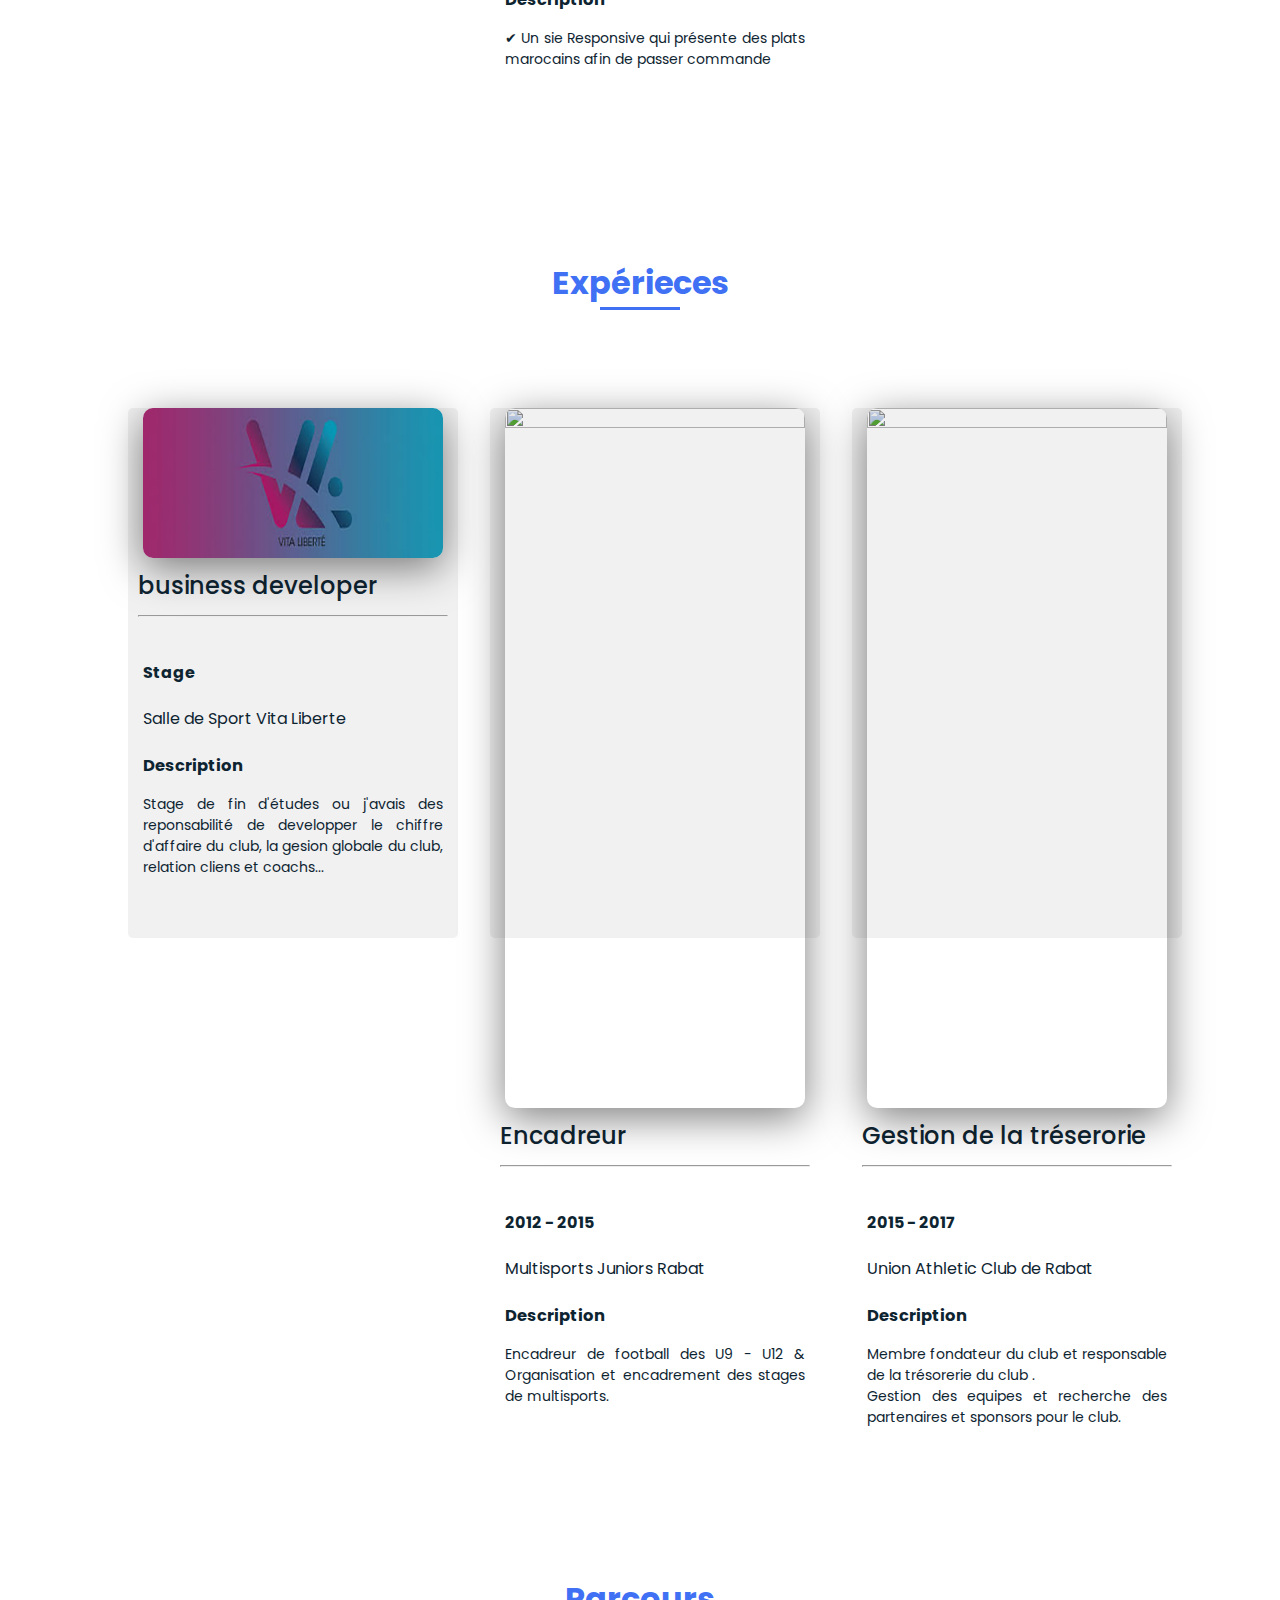
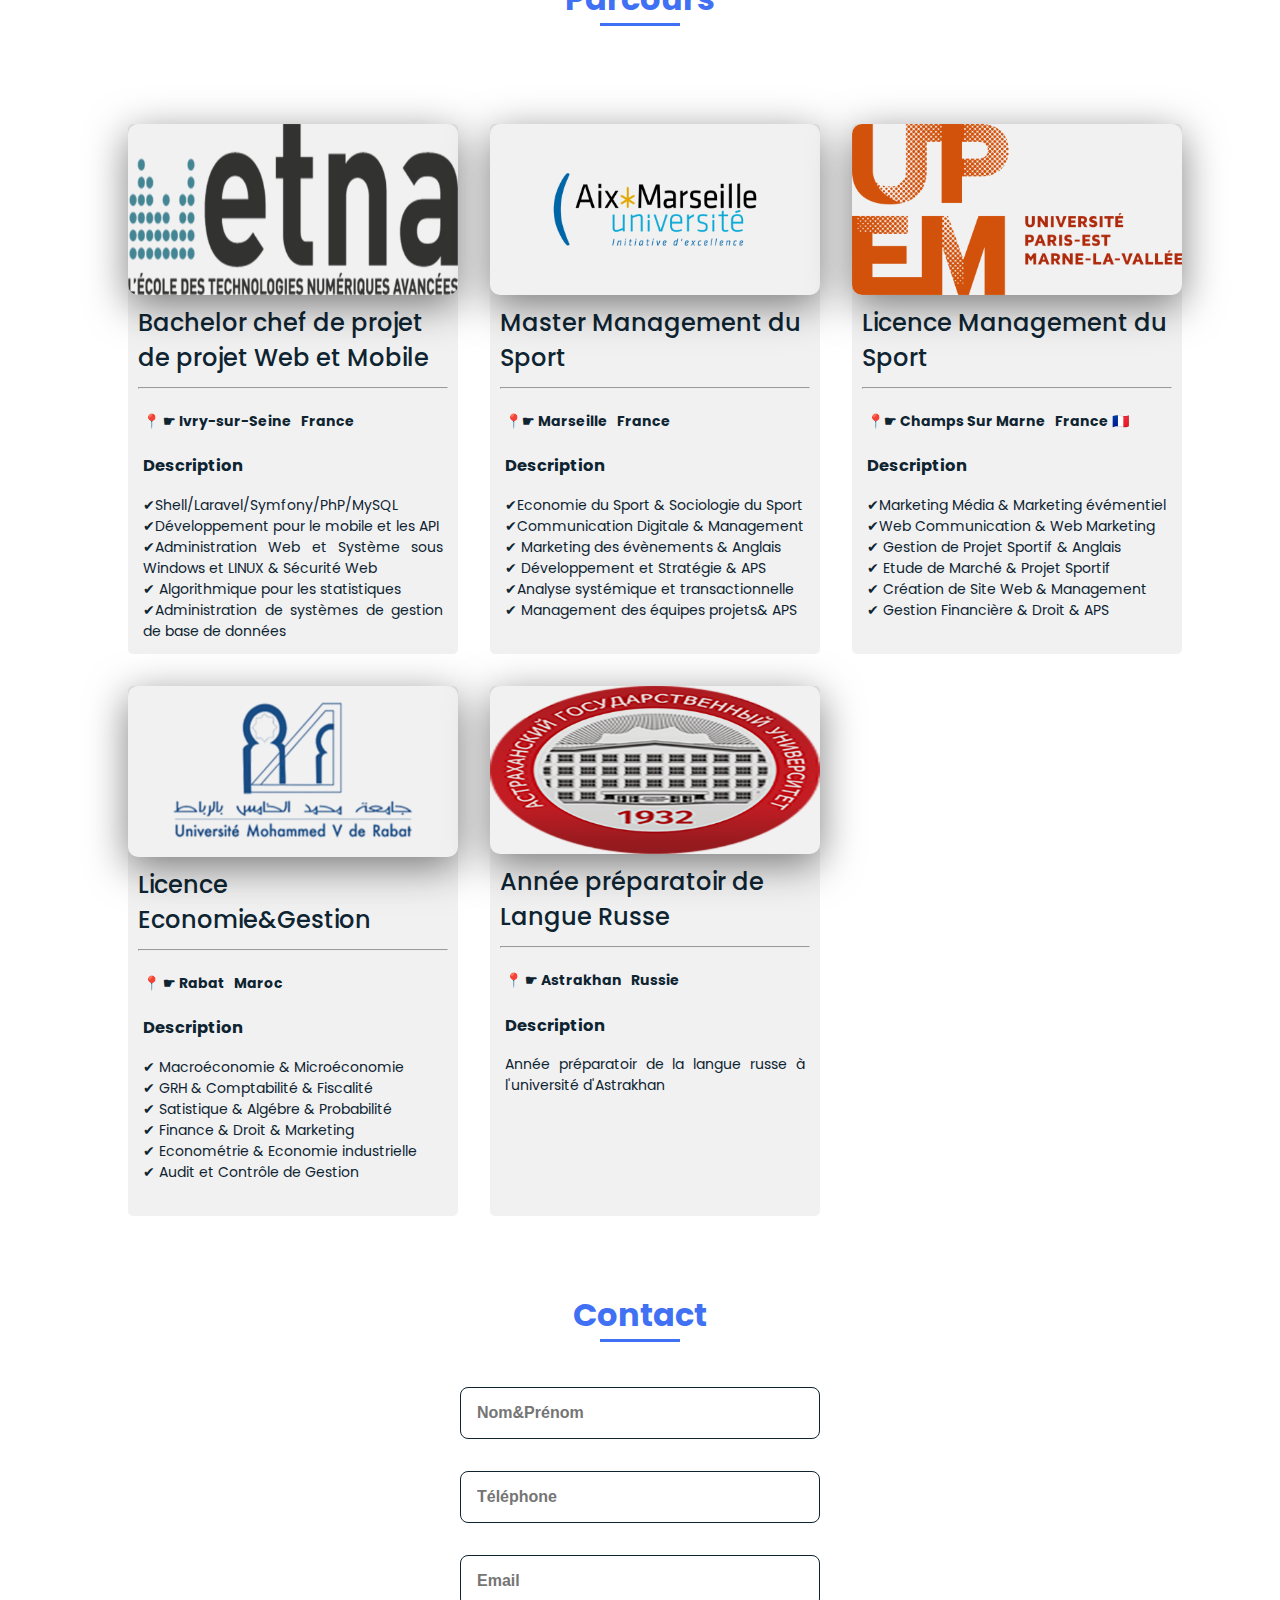
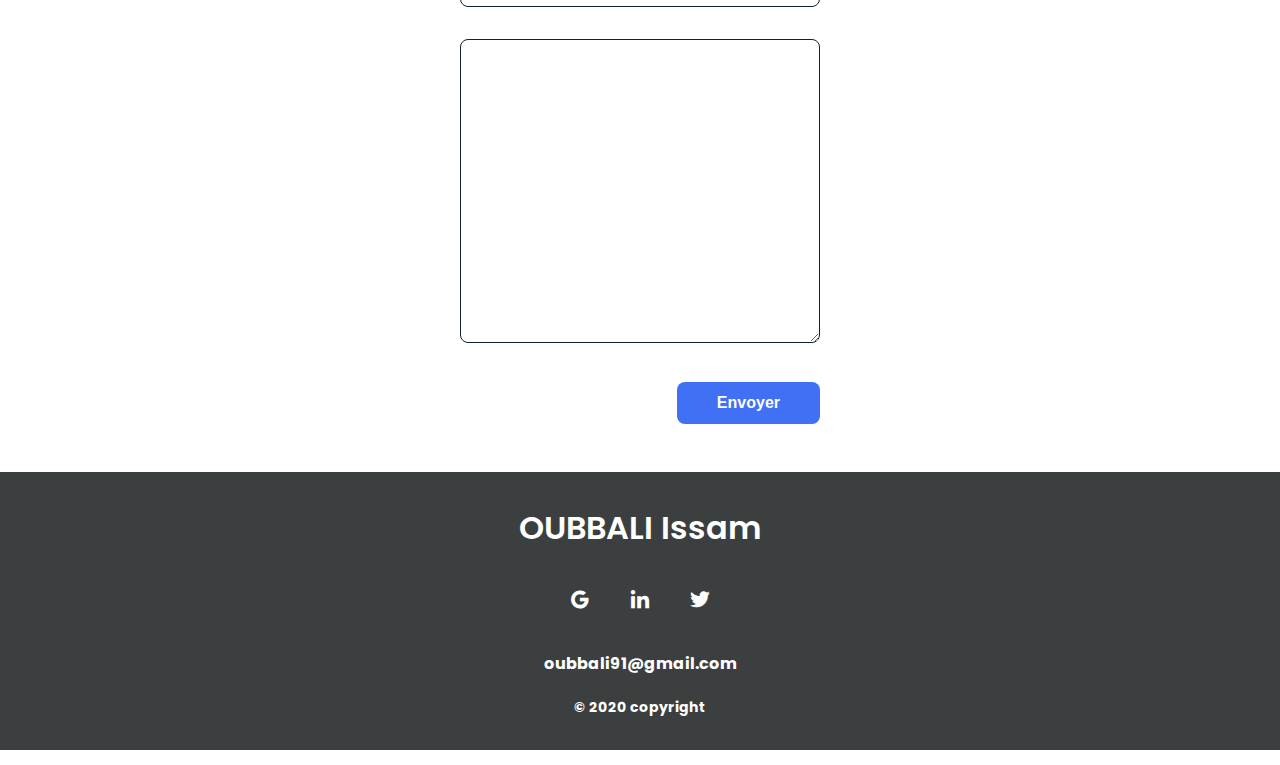
==== commit 0e7d1a0c: "Update Portfolio.html" ====
--- a/Portfolio.html
+++ b/Portfolio.html
@@ -311,7 +311,7 @@
             <div class="work__container bd-grid">
                 <div class="carte">
 
-                    <img src="img1/capture2.png" class="work__img" height="700" width="300">
+                    <img src="img1/capture2.jpg" class="work__img" height="700" width="300">
 
                     <div class="titre">
                         business developer
@@ -348,7 +348,7 @@
                 <!--6--------------------------------------->
                 <div class="carte">
 
-                    <img src="img1/capture5.png" class="work__img" height="700" width="300">
+                    <img src="img1/capture3.png" class="work__img" height="700" width="300">
 
                     <div class="titre">
                         Gestion de la tréserorie
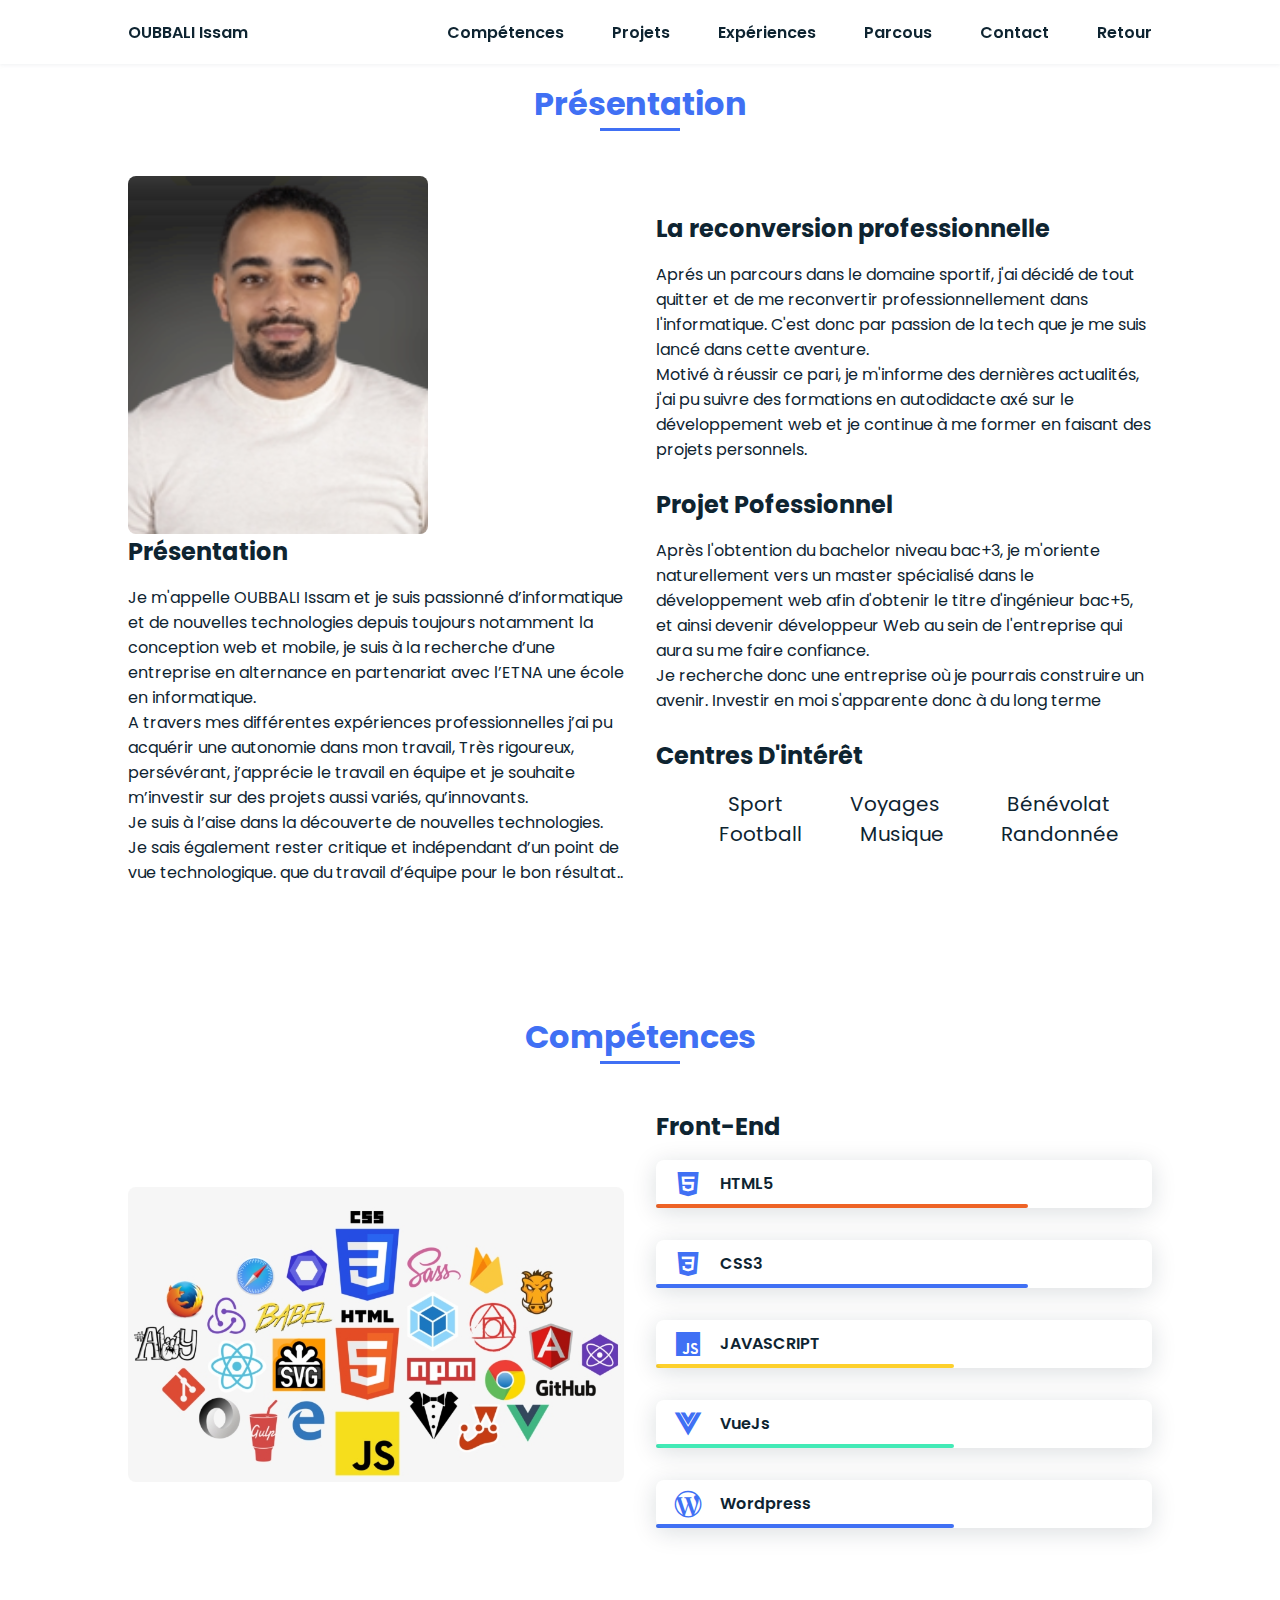
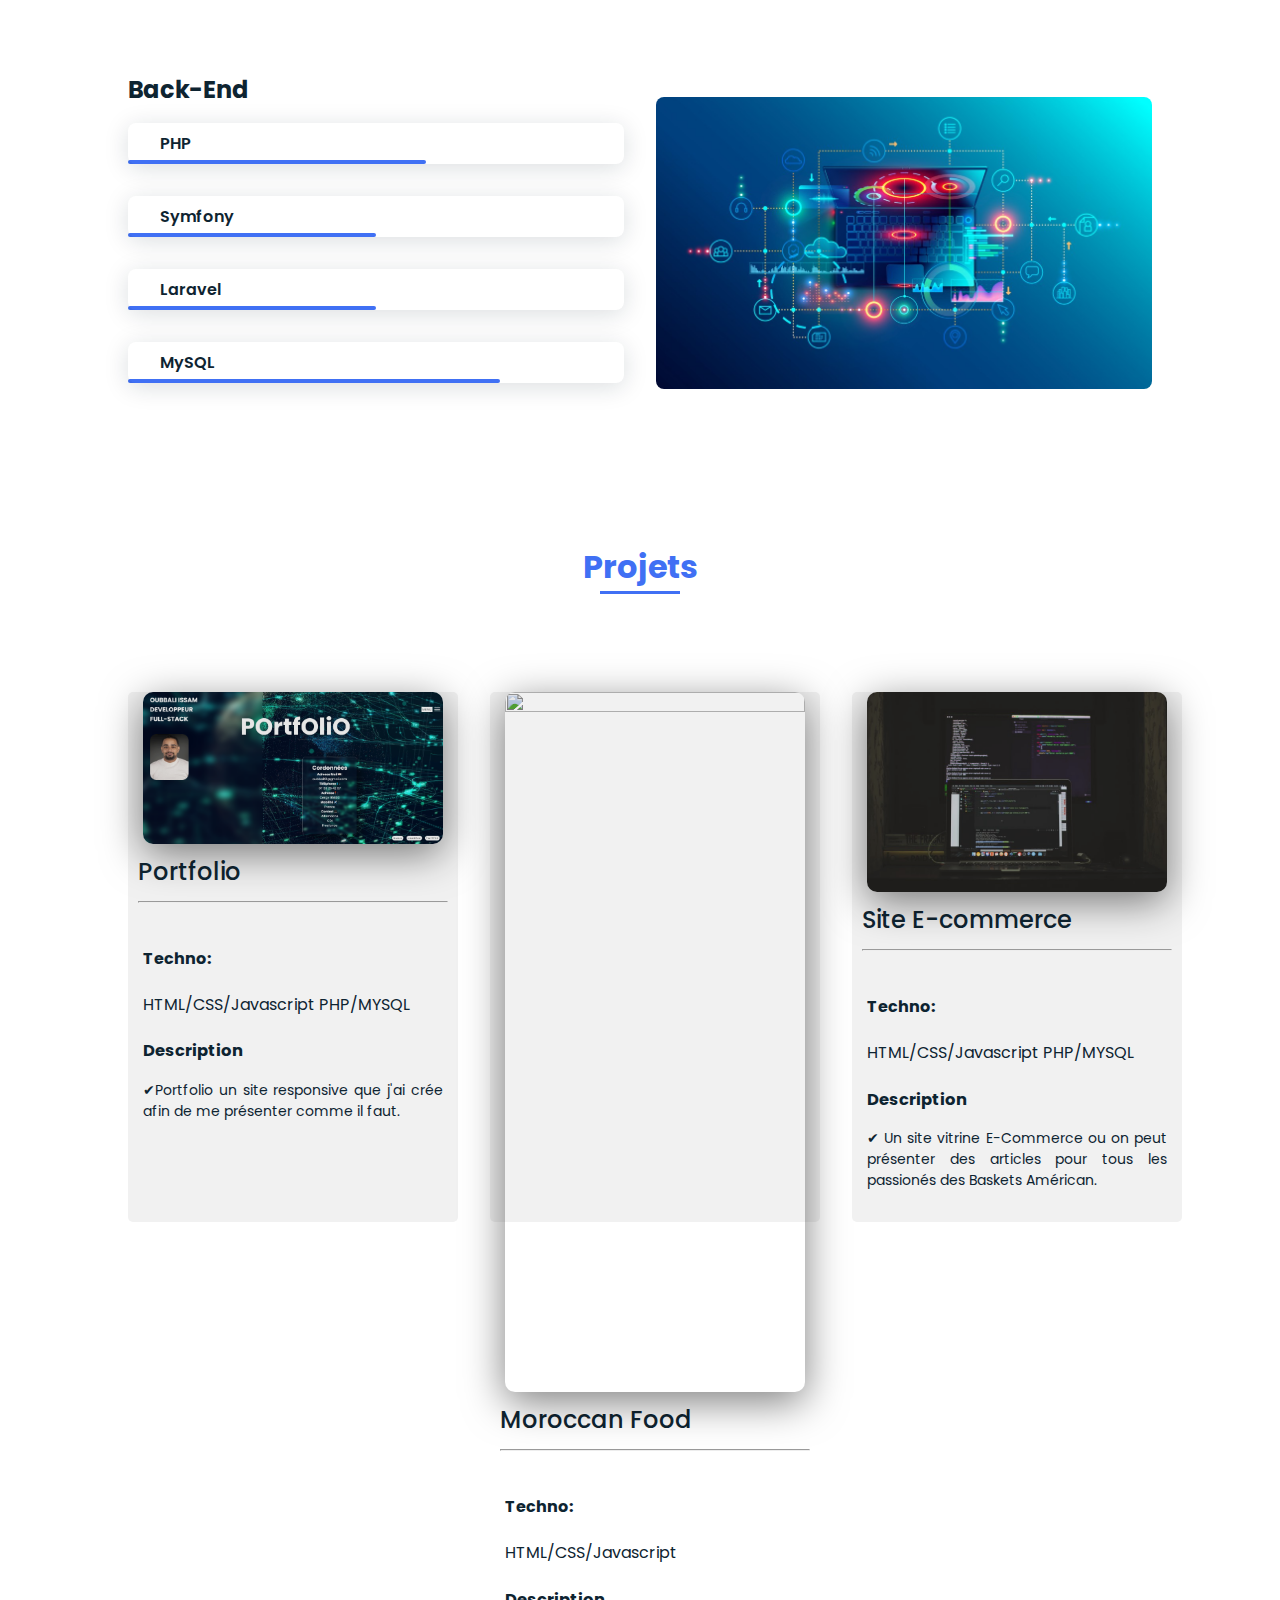
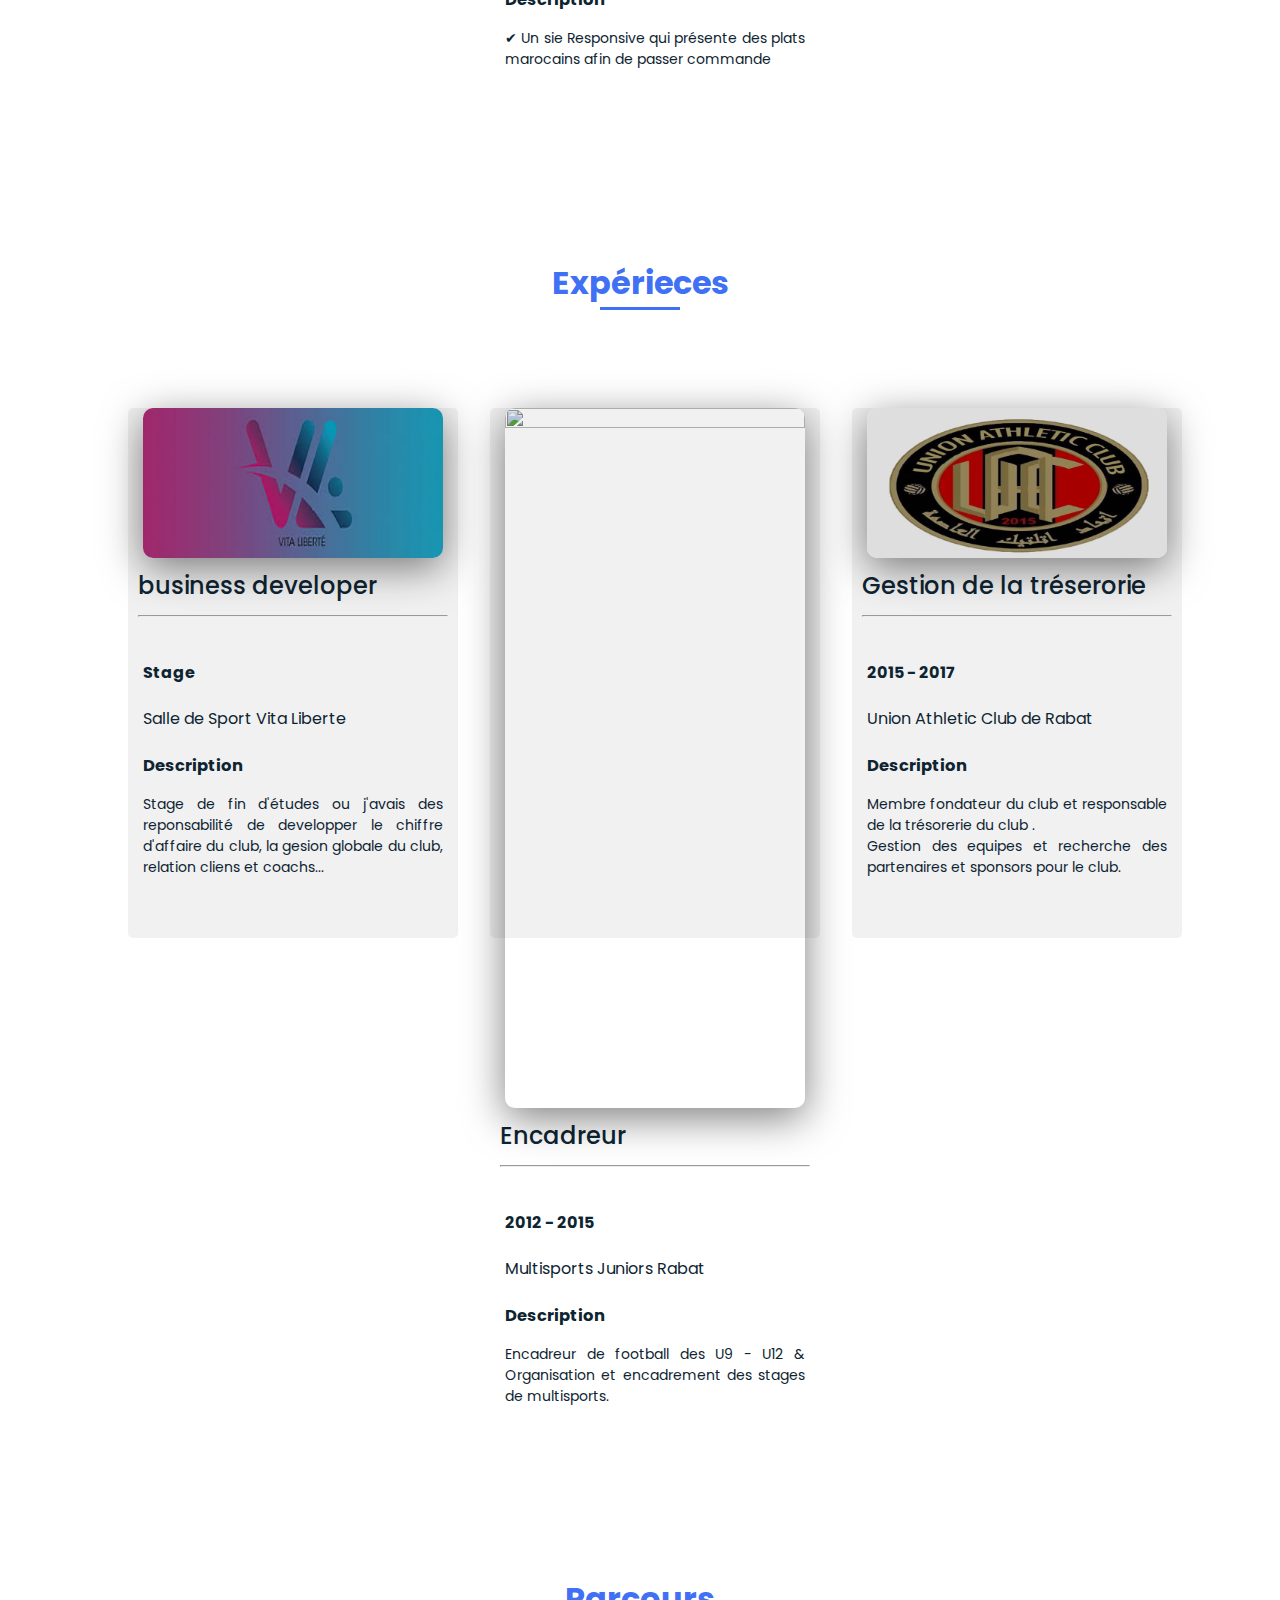
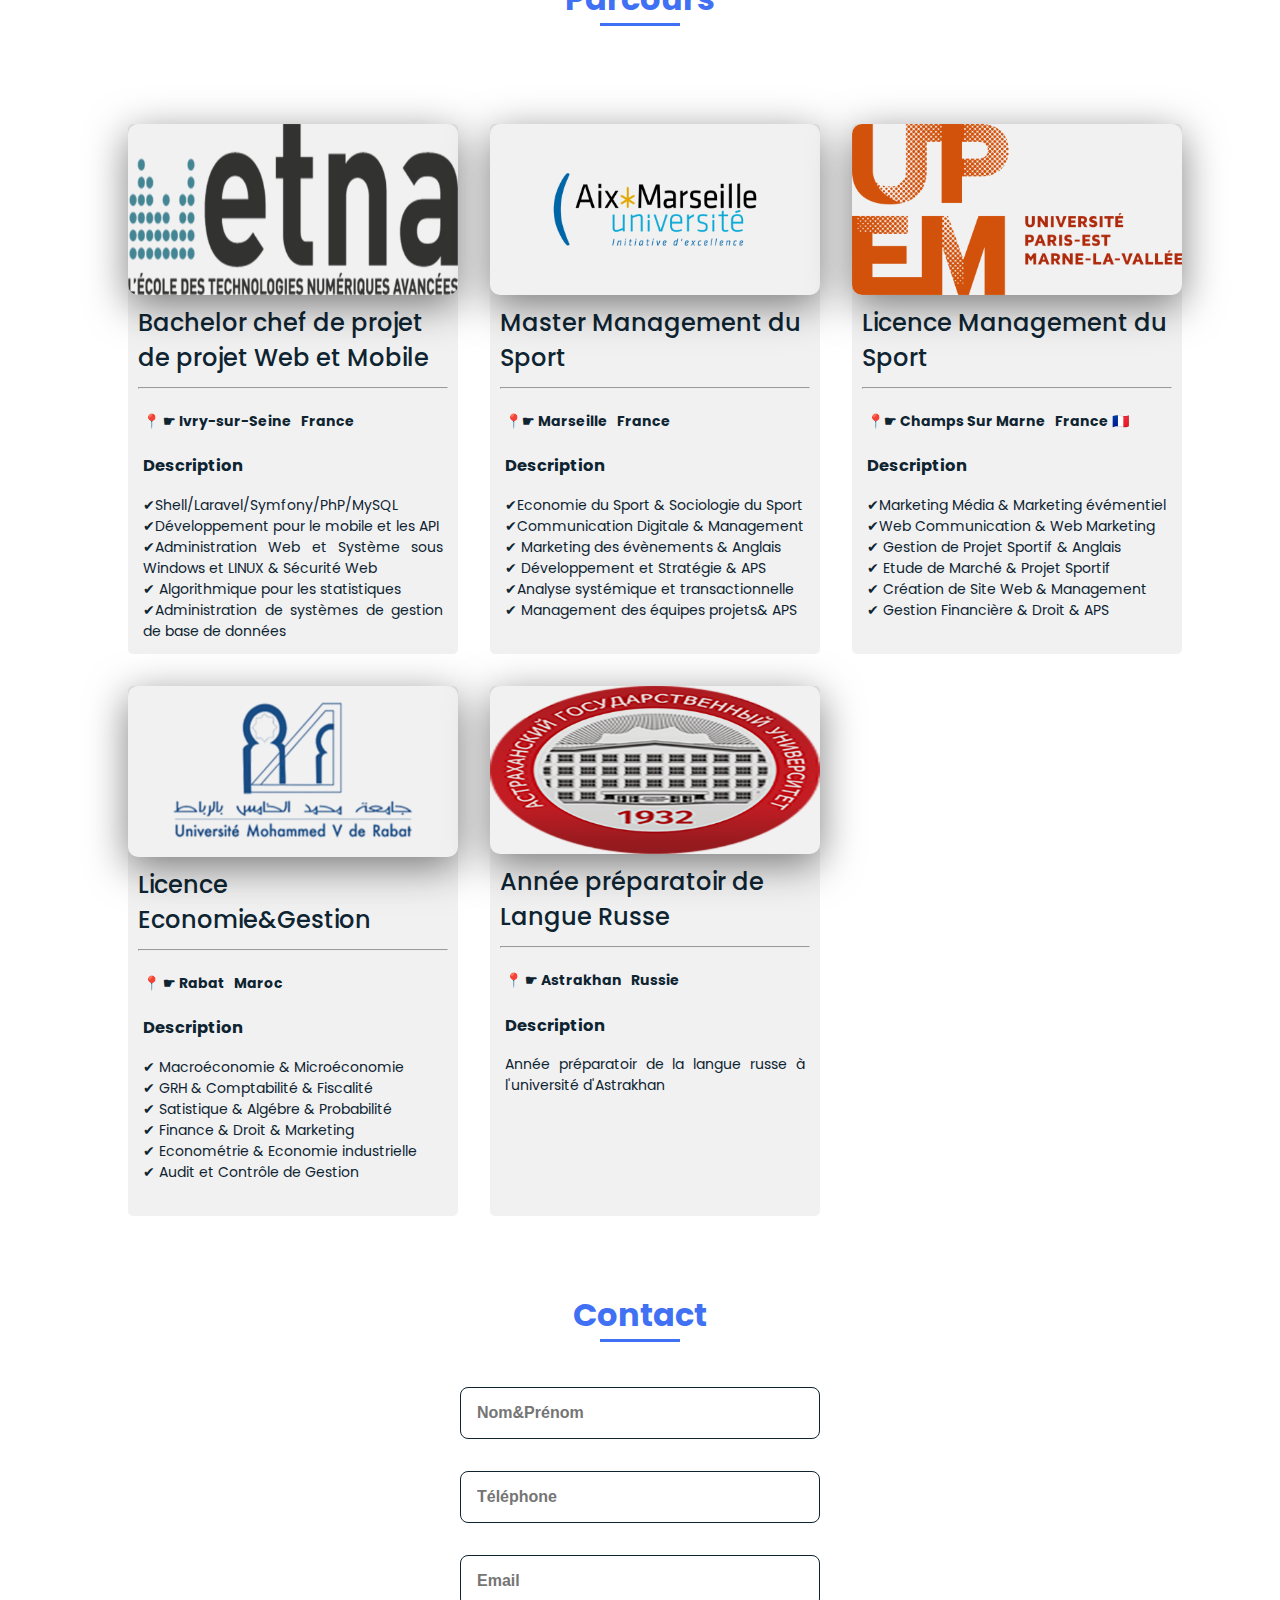
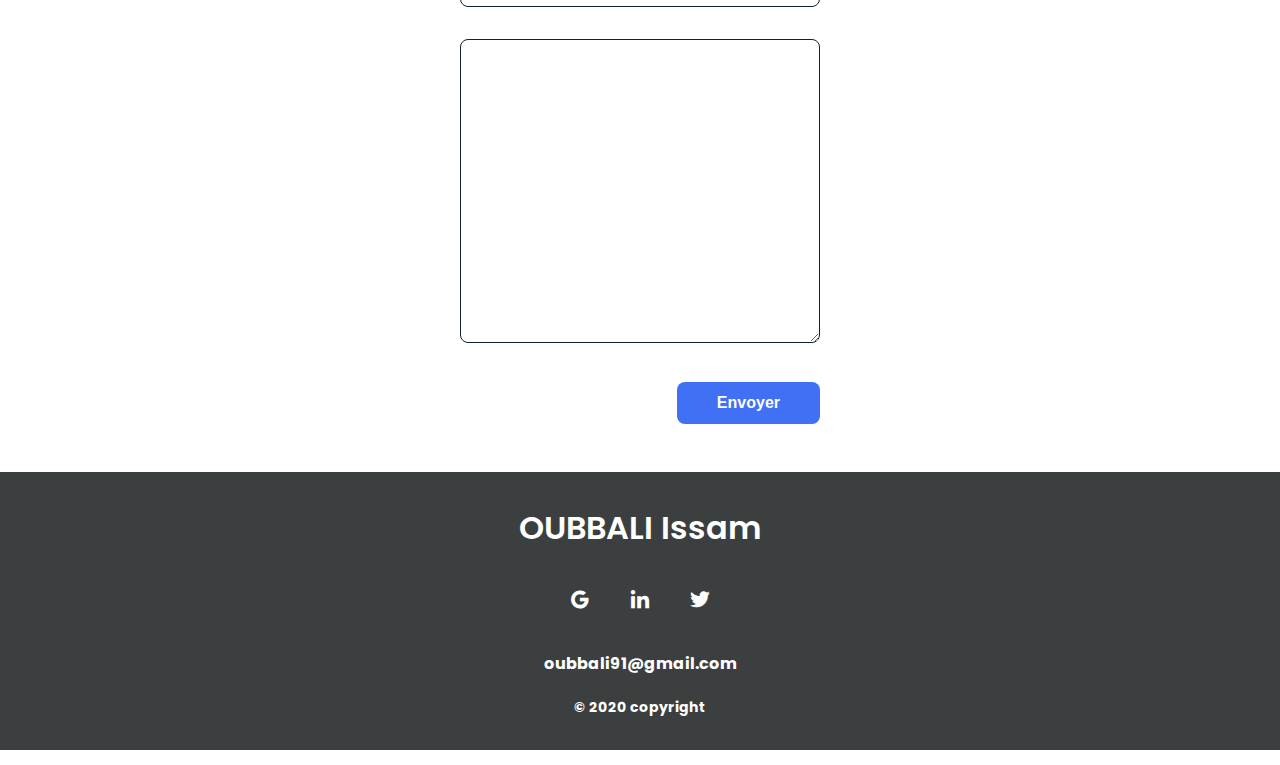
==== commit d0a2f323: "Update Portfolio.html" ====
--- a/Portfolio.html
+++ b/Portfolio.html
@@ -348,7 +348,7 @@
                 <!--6--------------------------------------->
                 <div class="carte">
 
-                    <img src="img1/capture3.png" class="work__img" height="700" width="300">
+                    <img src="img1/capture3.jpg" class="work__img" height="700" width="300">
 
                     <div class="titre">
                         Gestion de la tréserorie
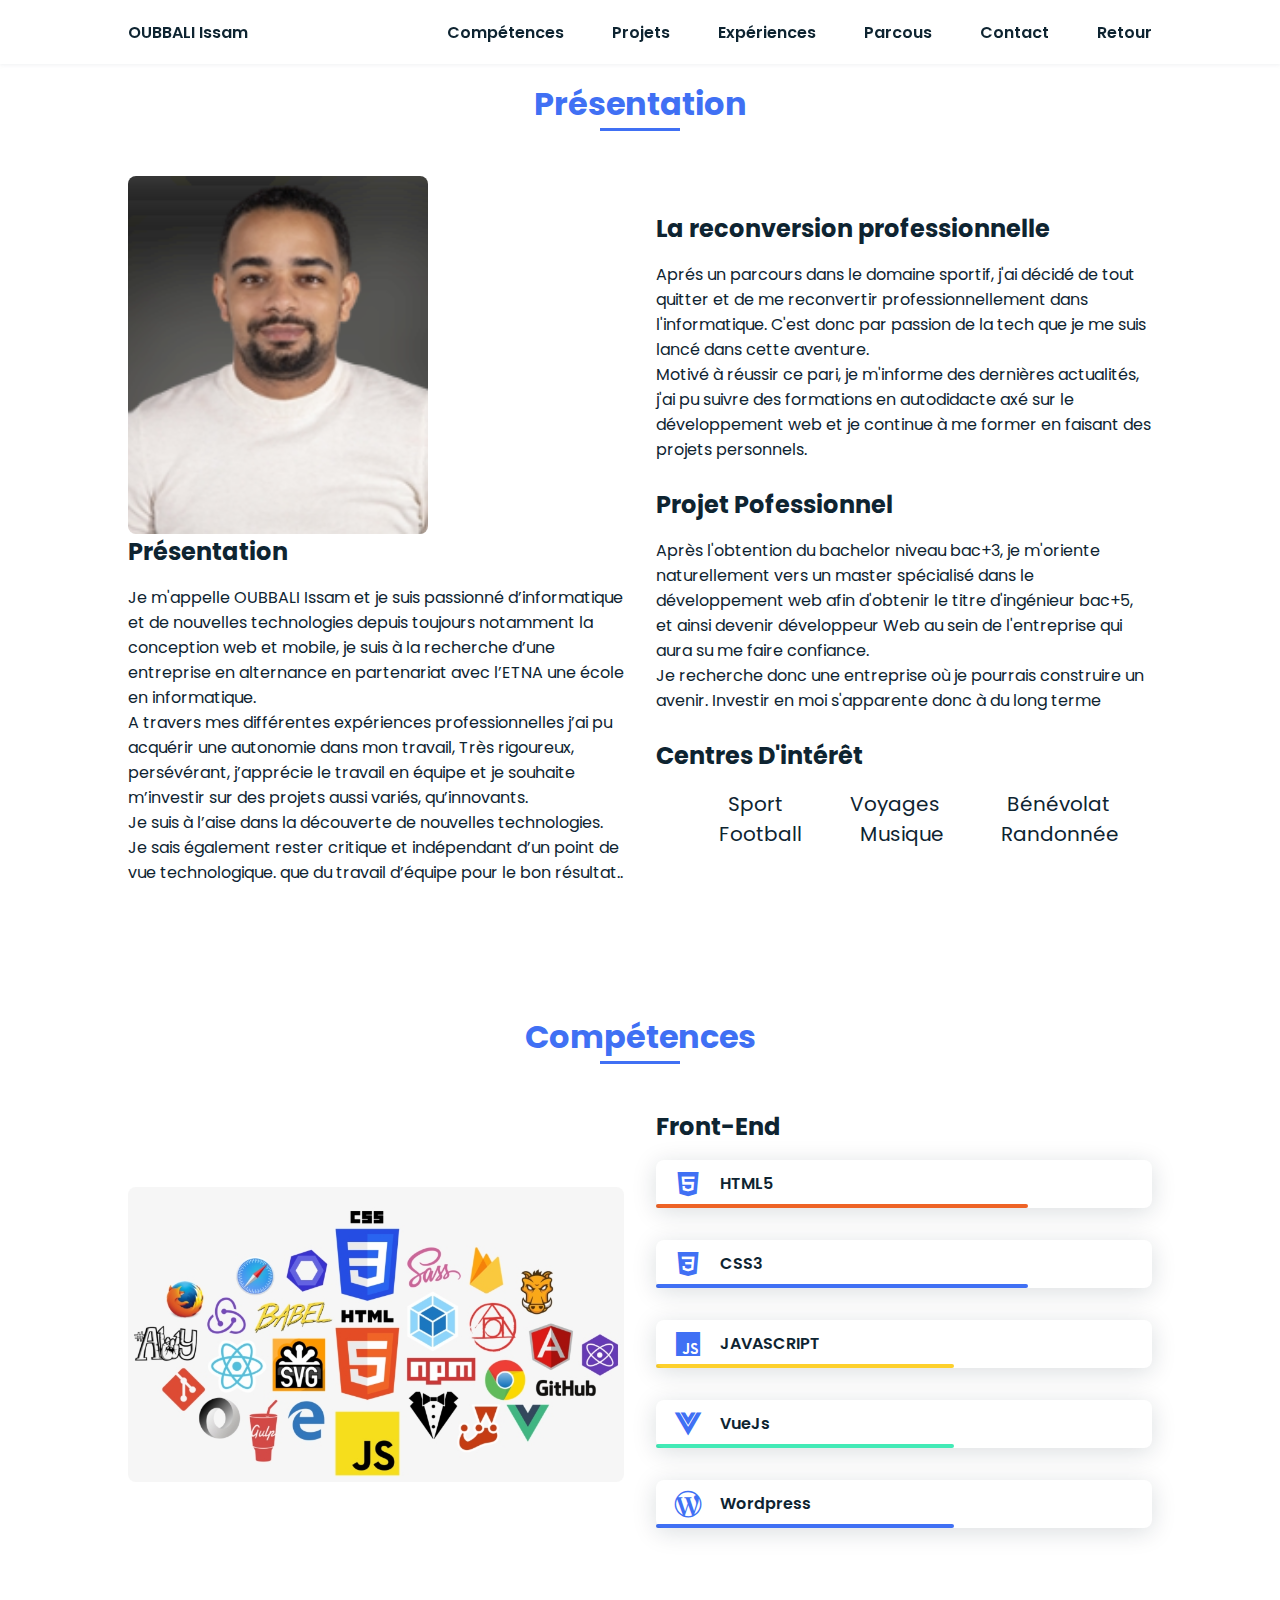
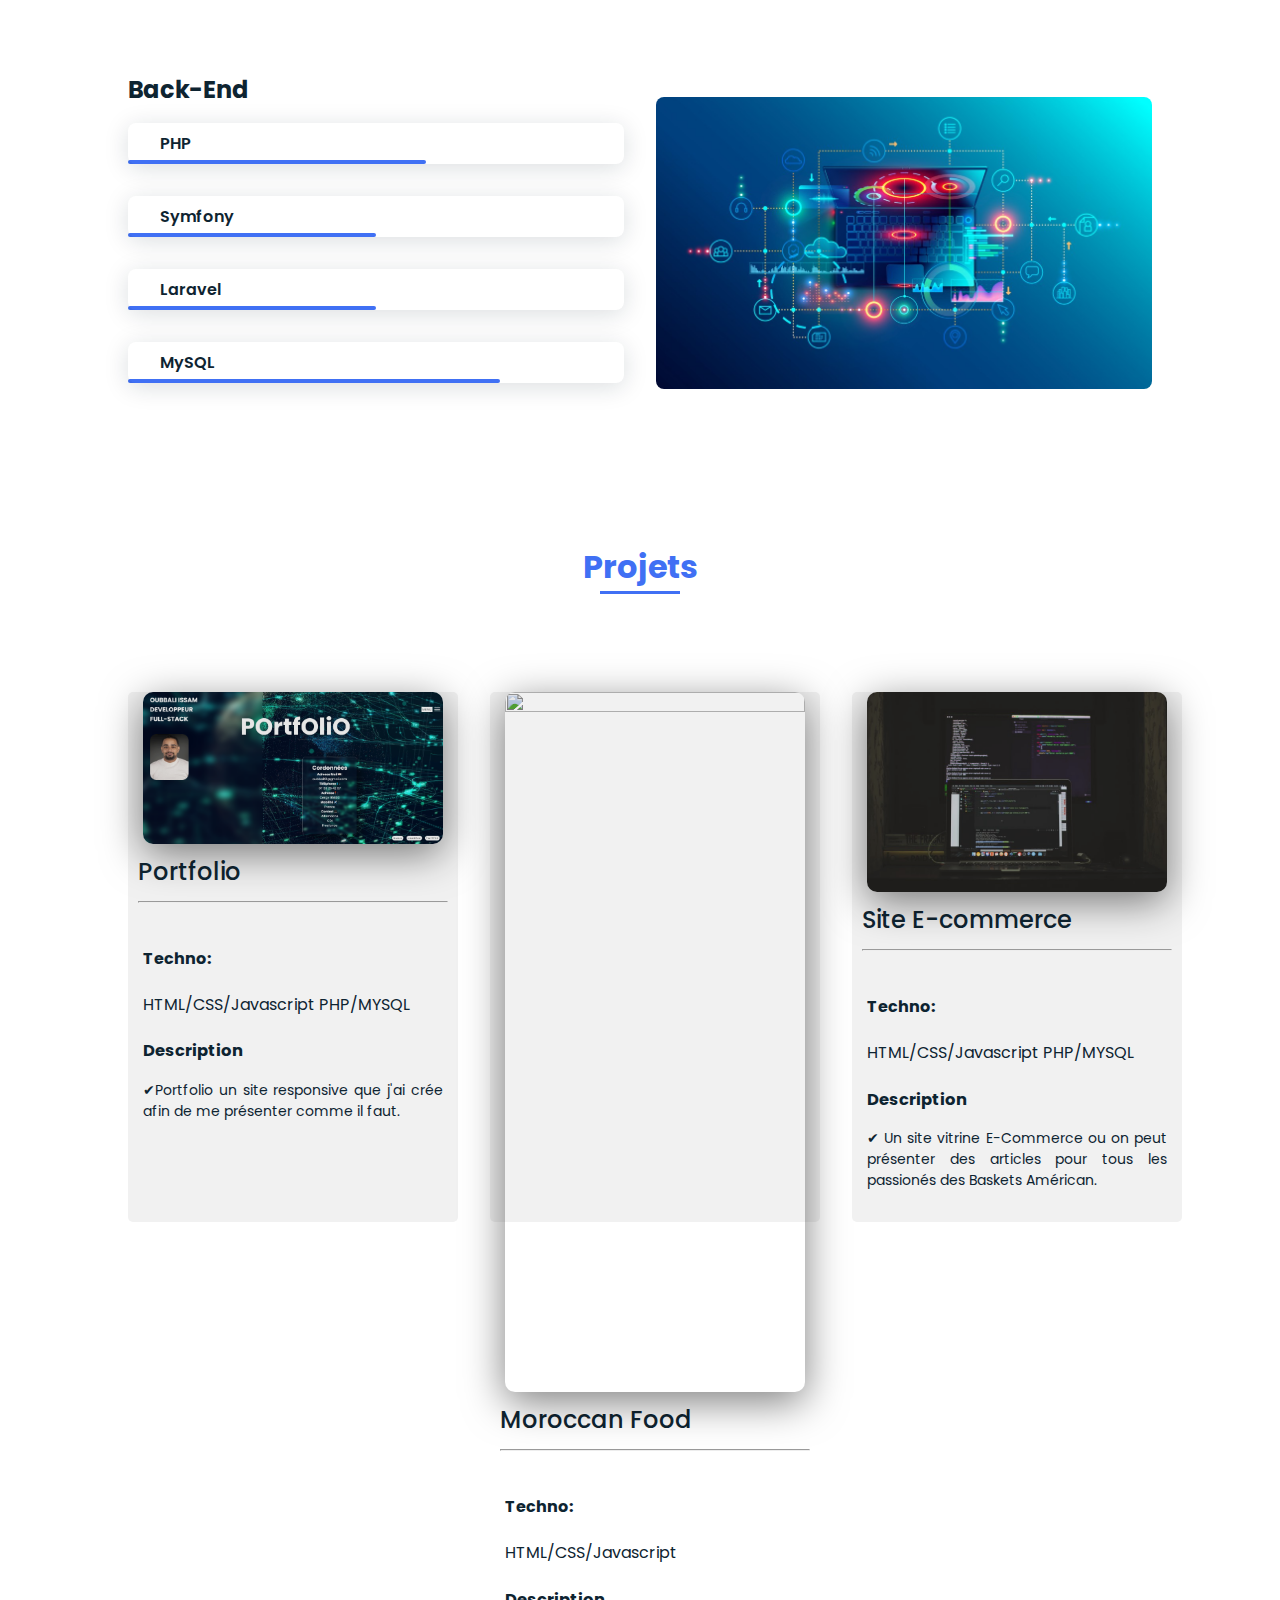
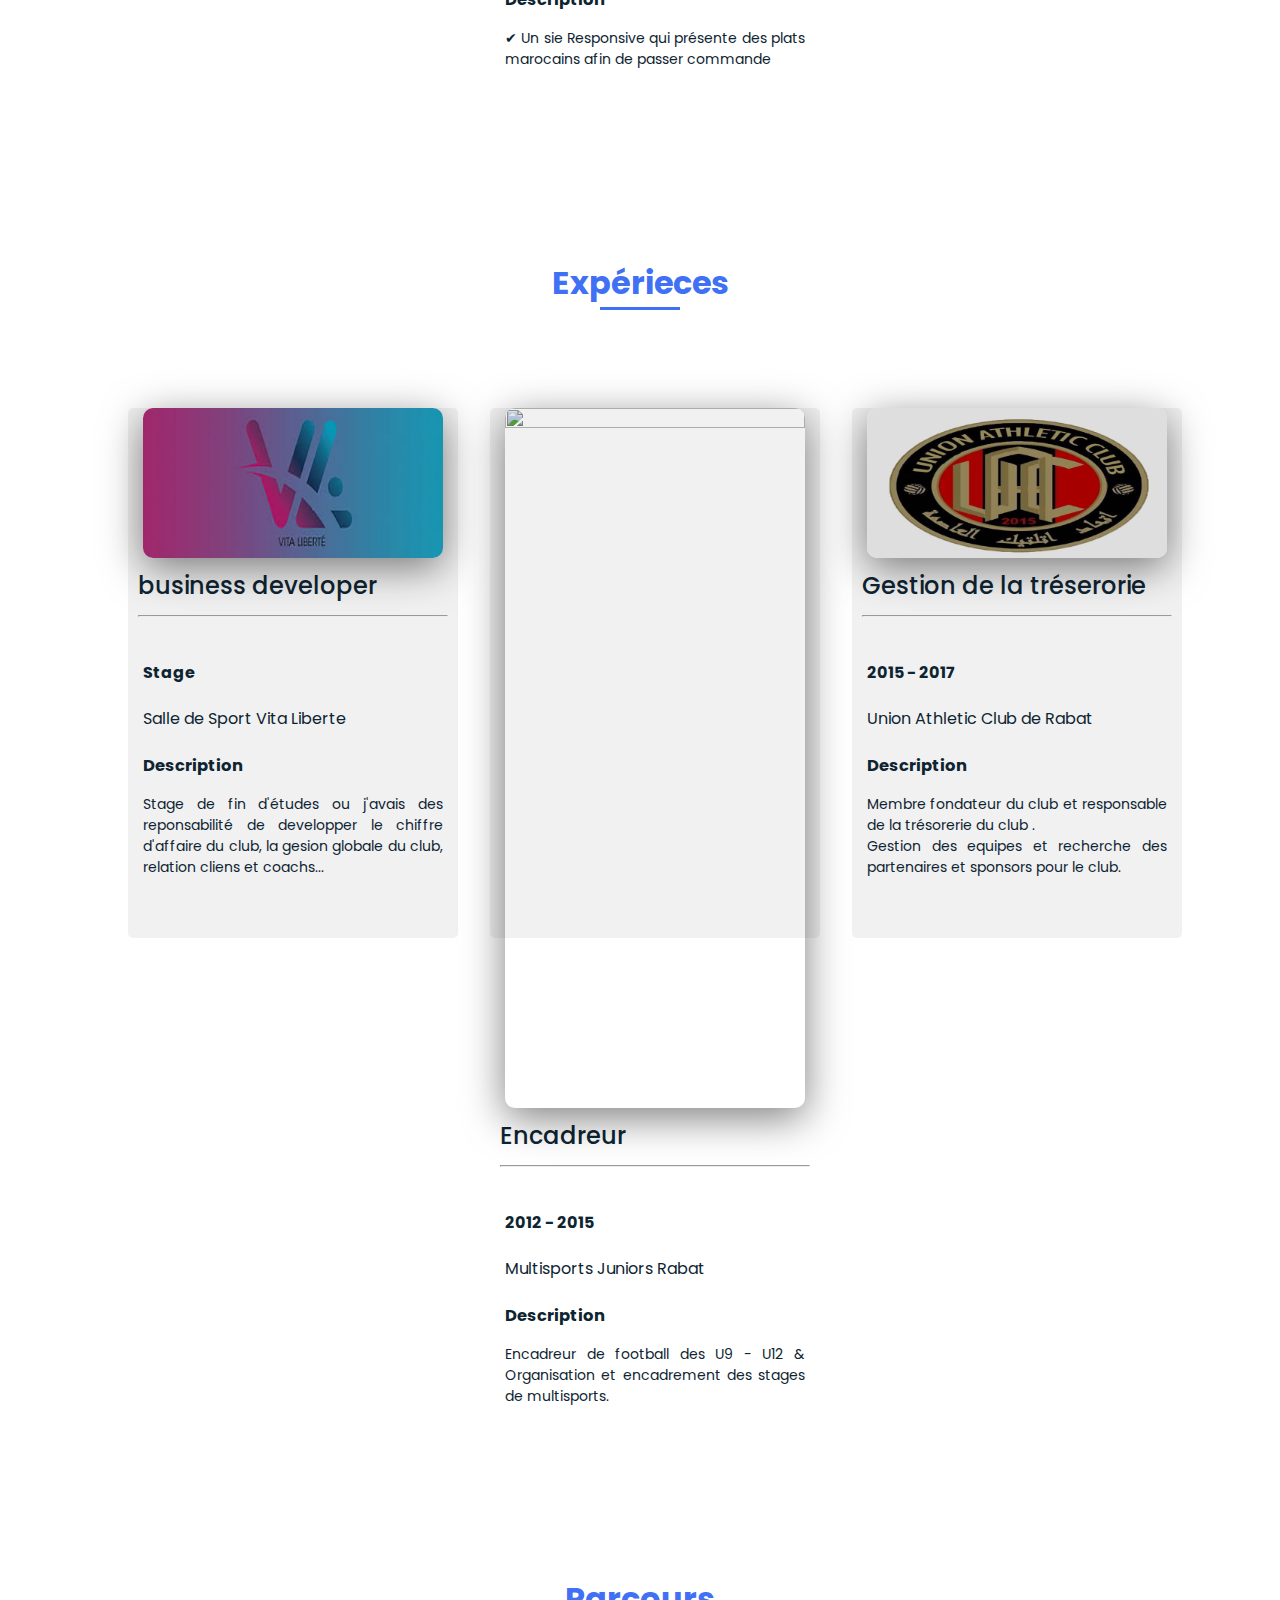
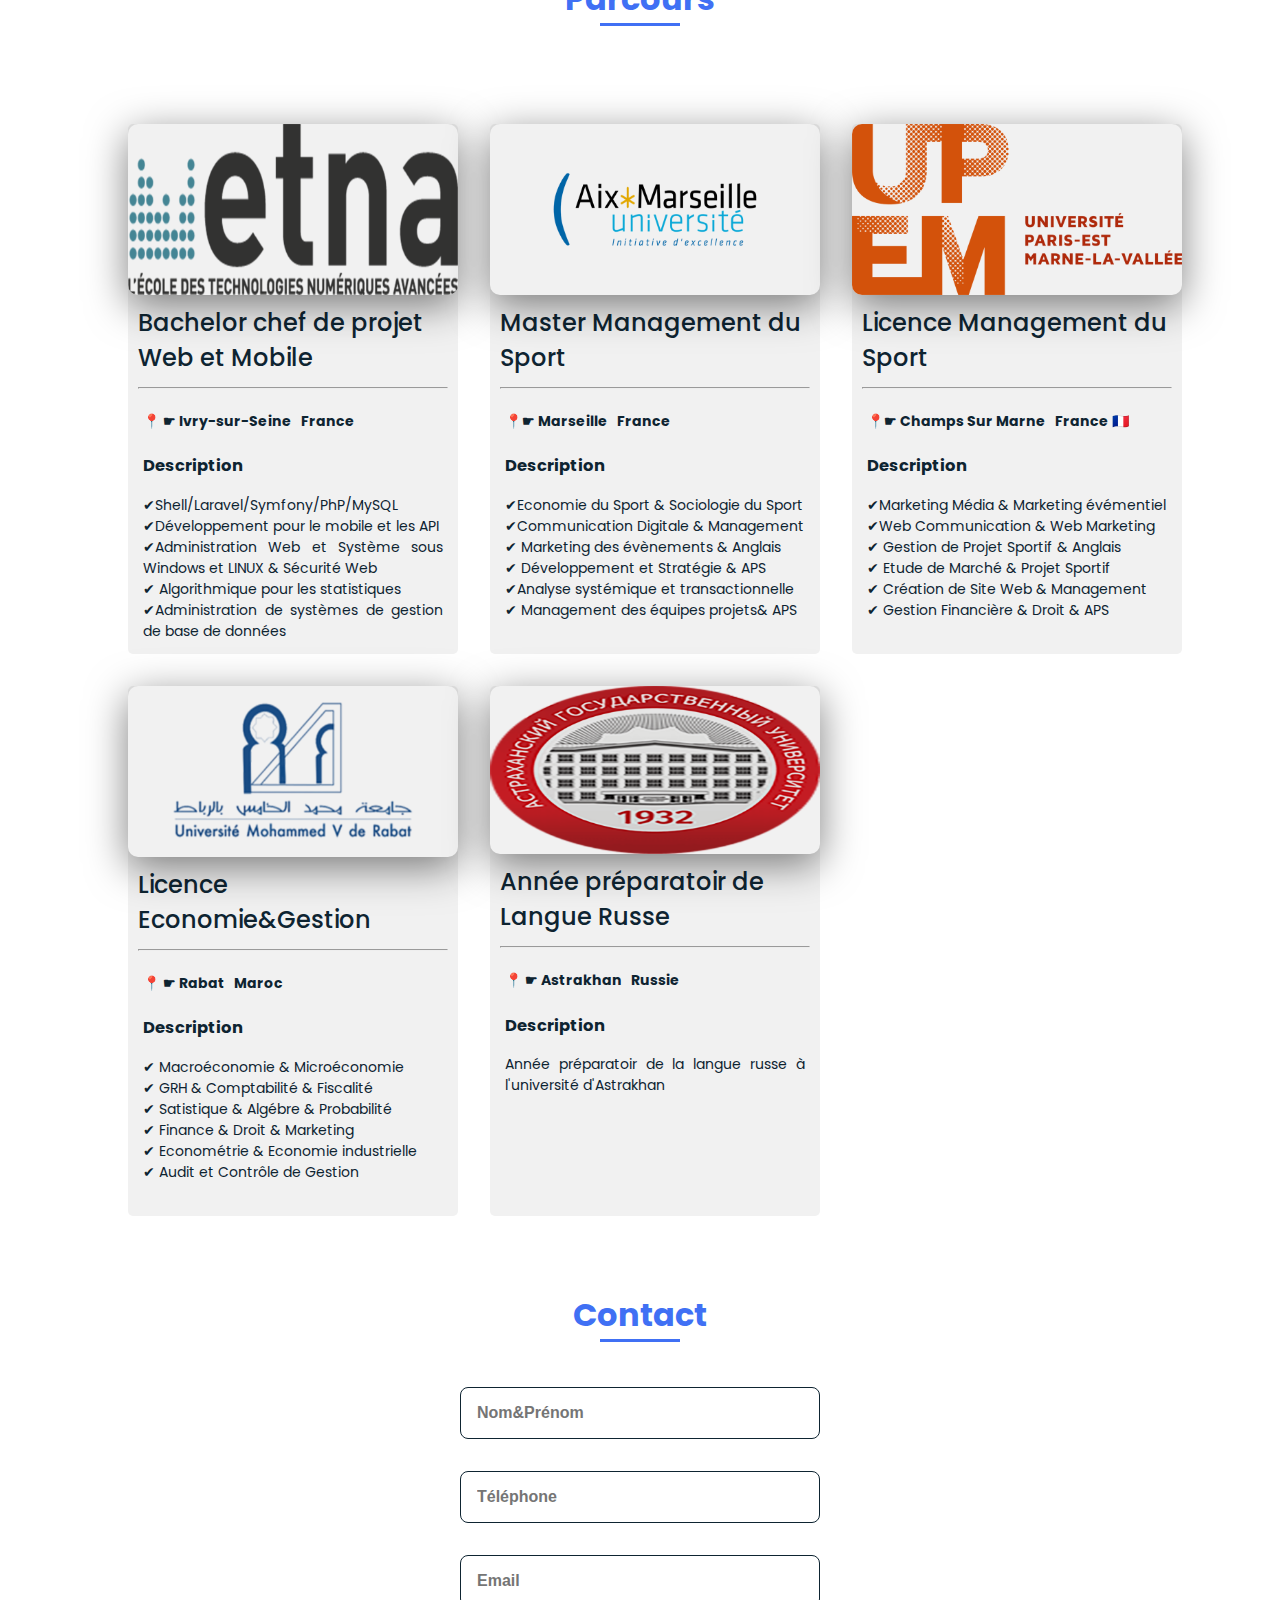
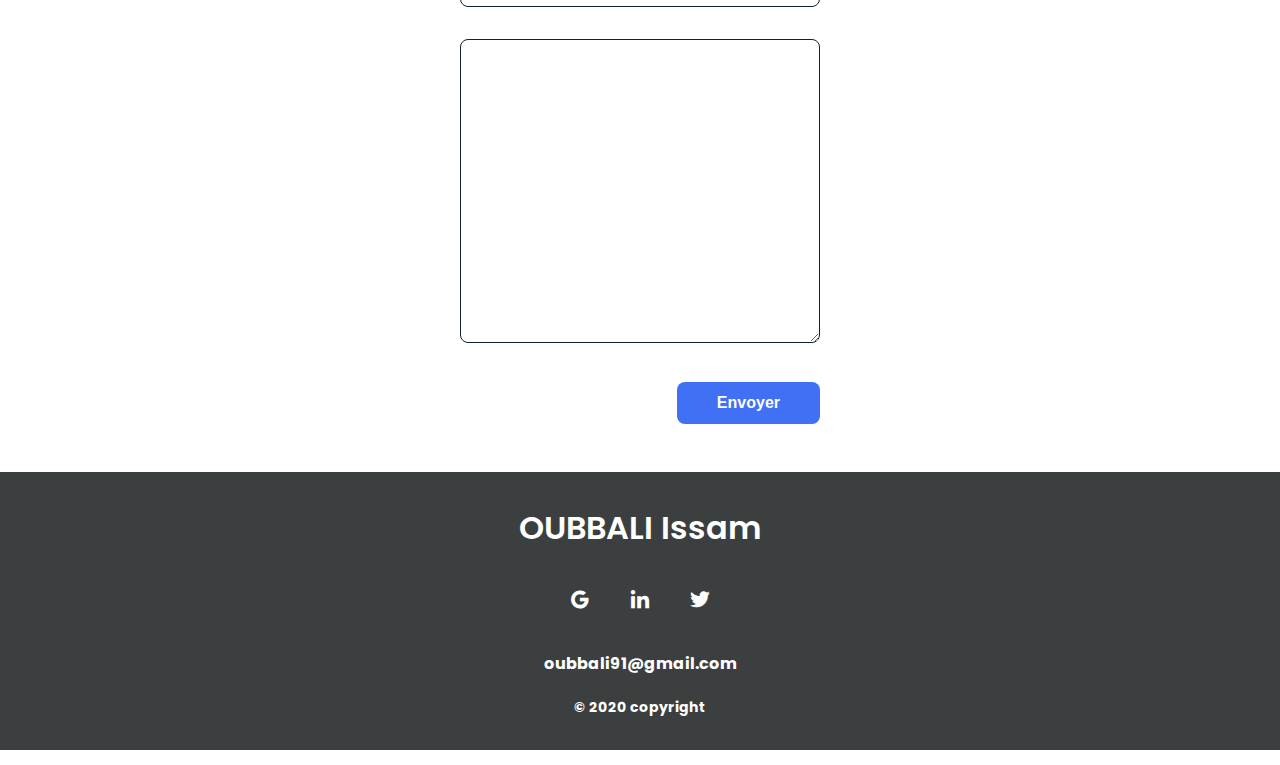
==== commit ba0aaac7: "Update Portfolio.html" ====
--- a/Portfolio.html
+++ b/Portfolio.html
@@ -376,7 +376,7 @@
                     <img src="par/img6.png" class="work__img">
 
                     <div class="titre">
-                        Bachelor chef de projet de projet Web et Mobile
+                        Bachelor chef de projet Web et Mobile
                         <hr>
                     </div>
                     <div class="tech">
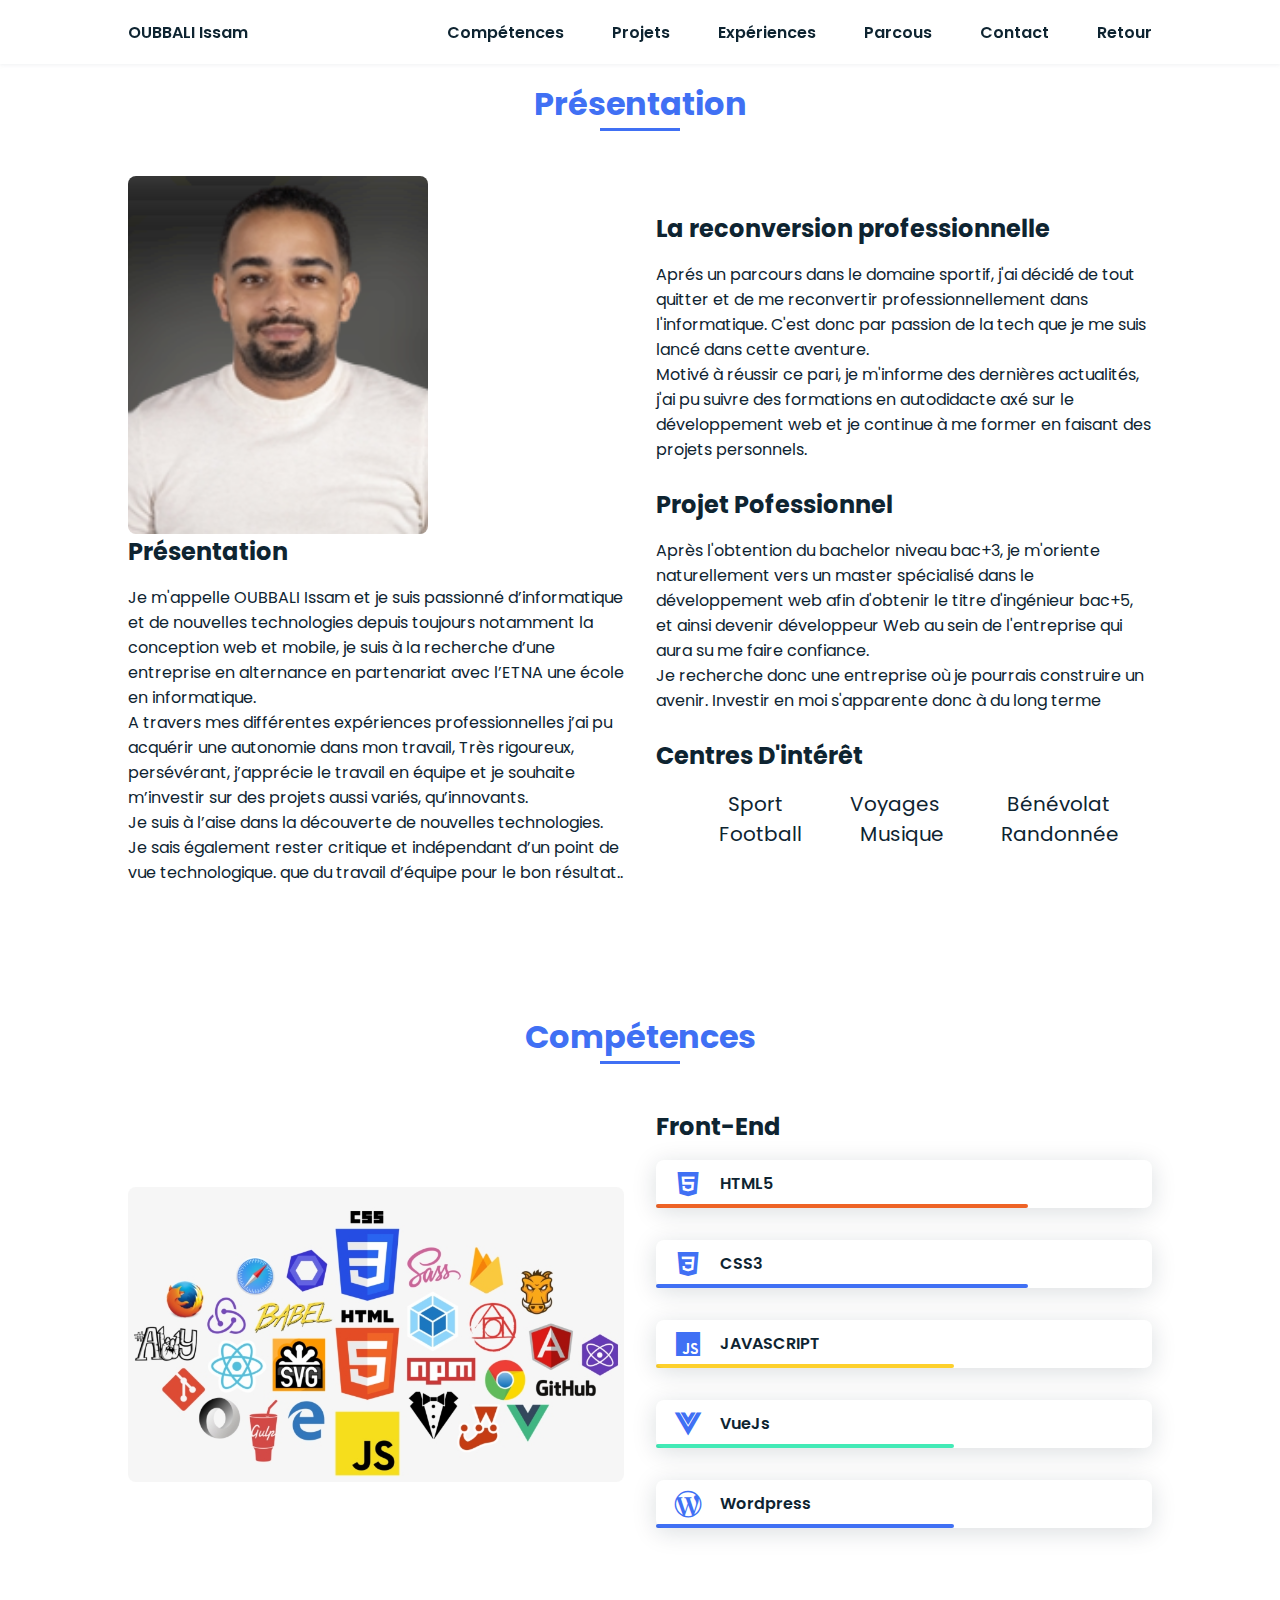
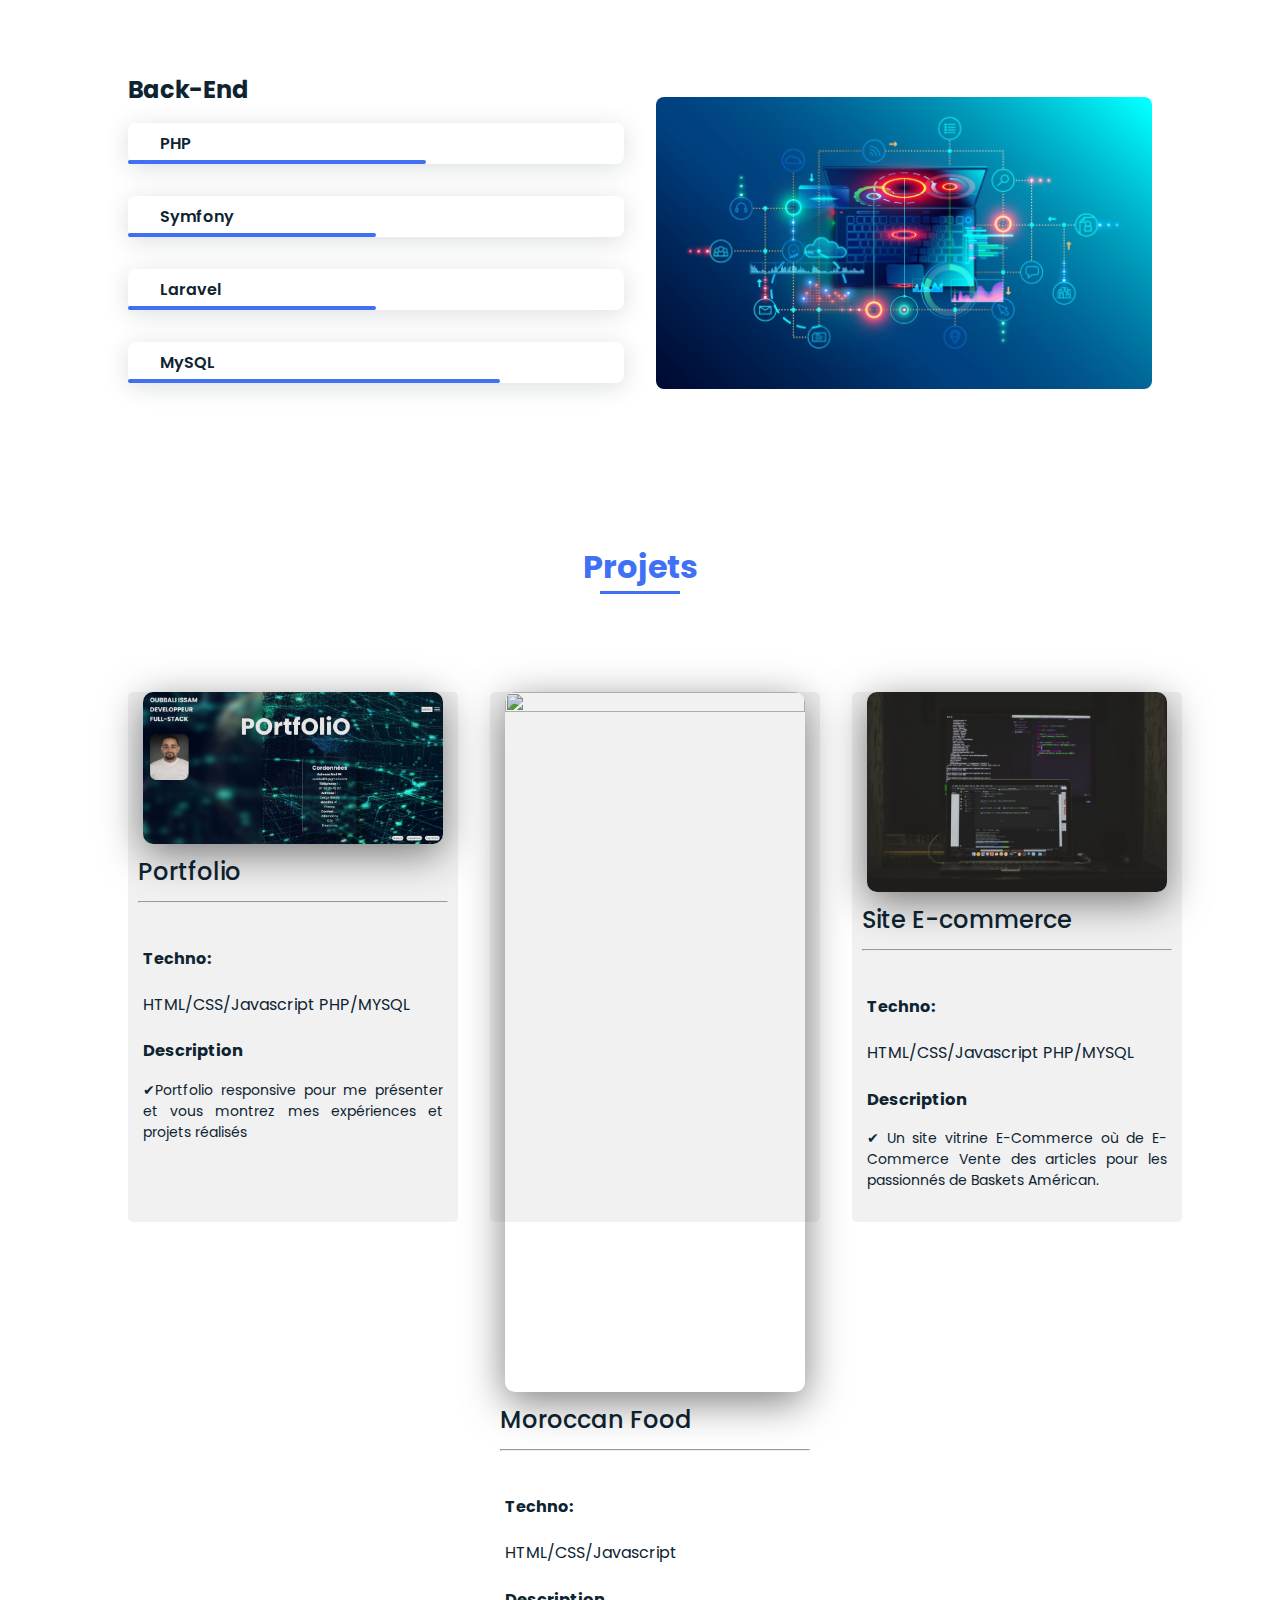
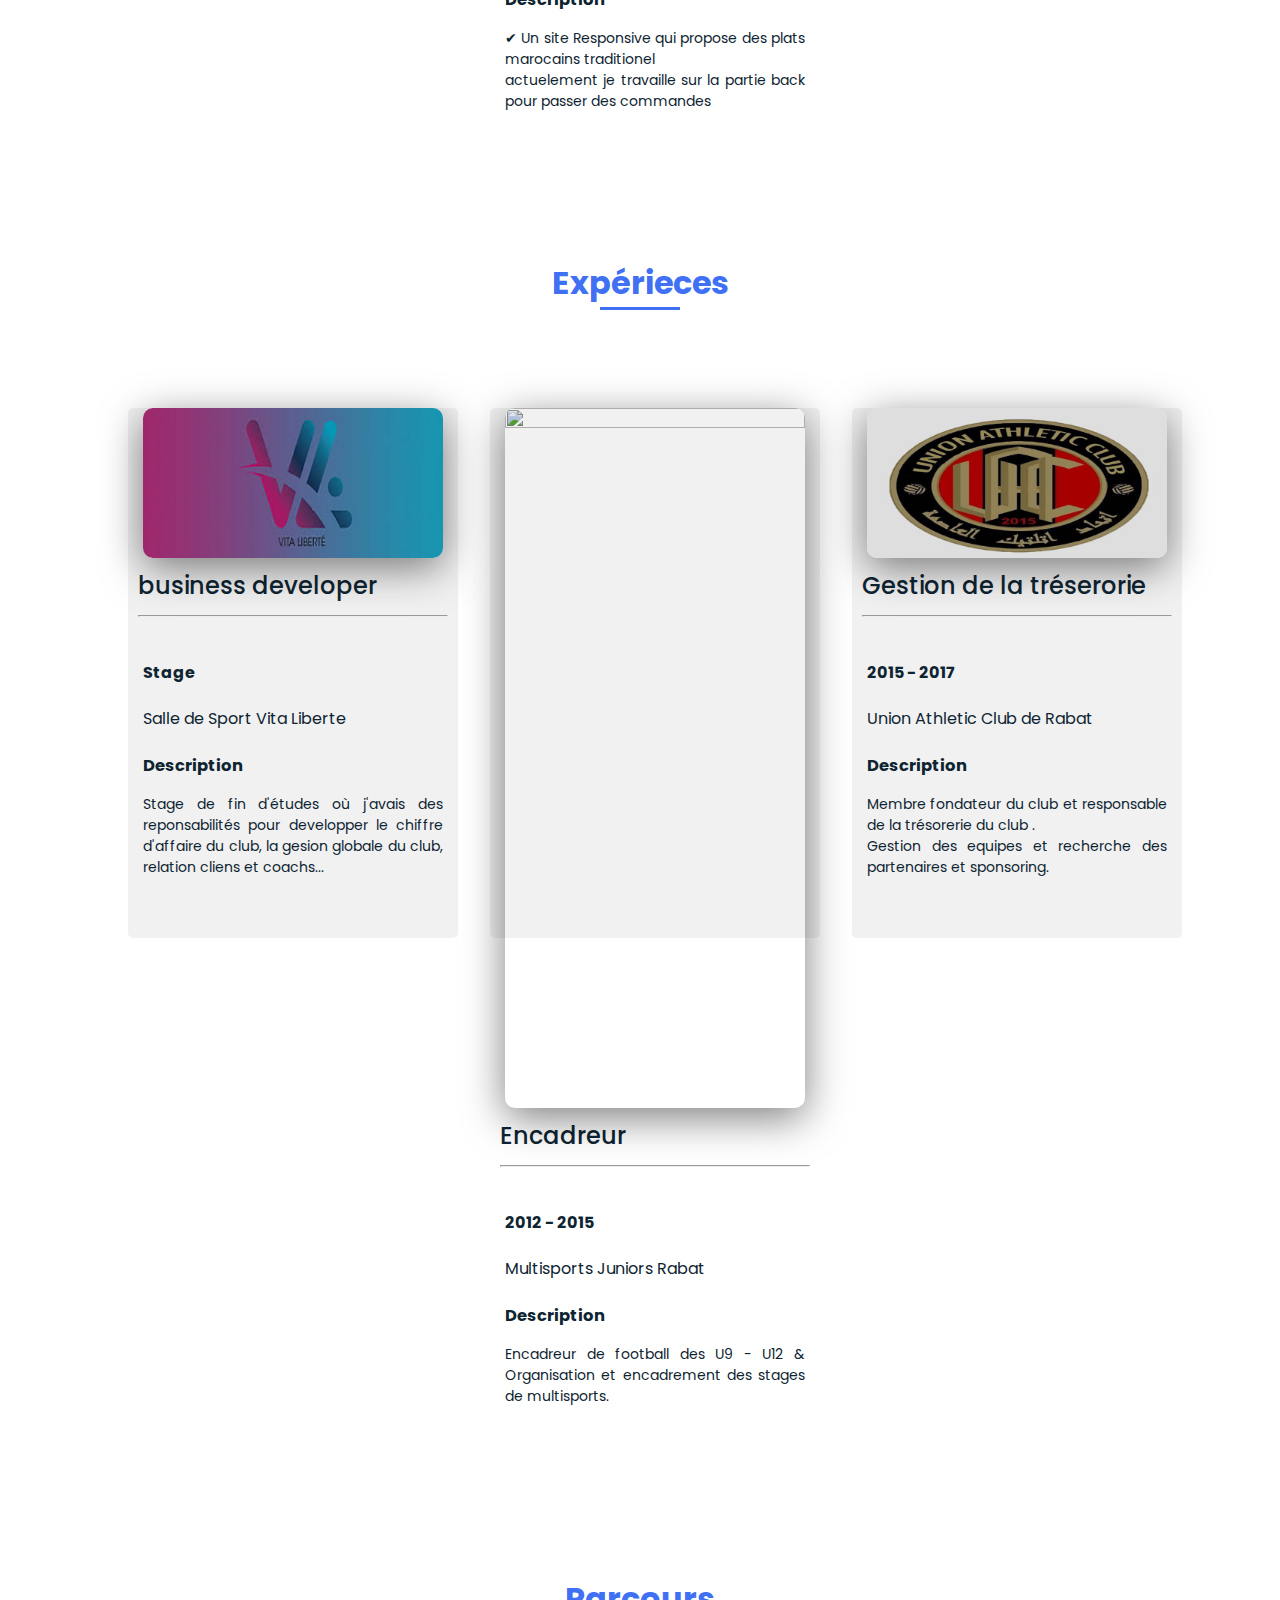
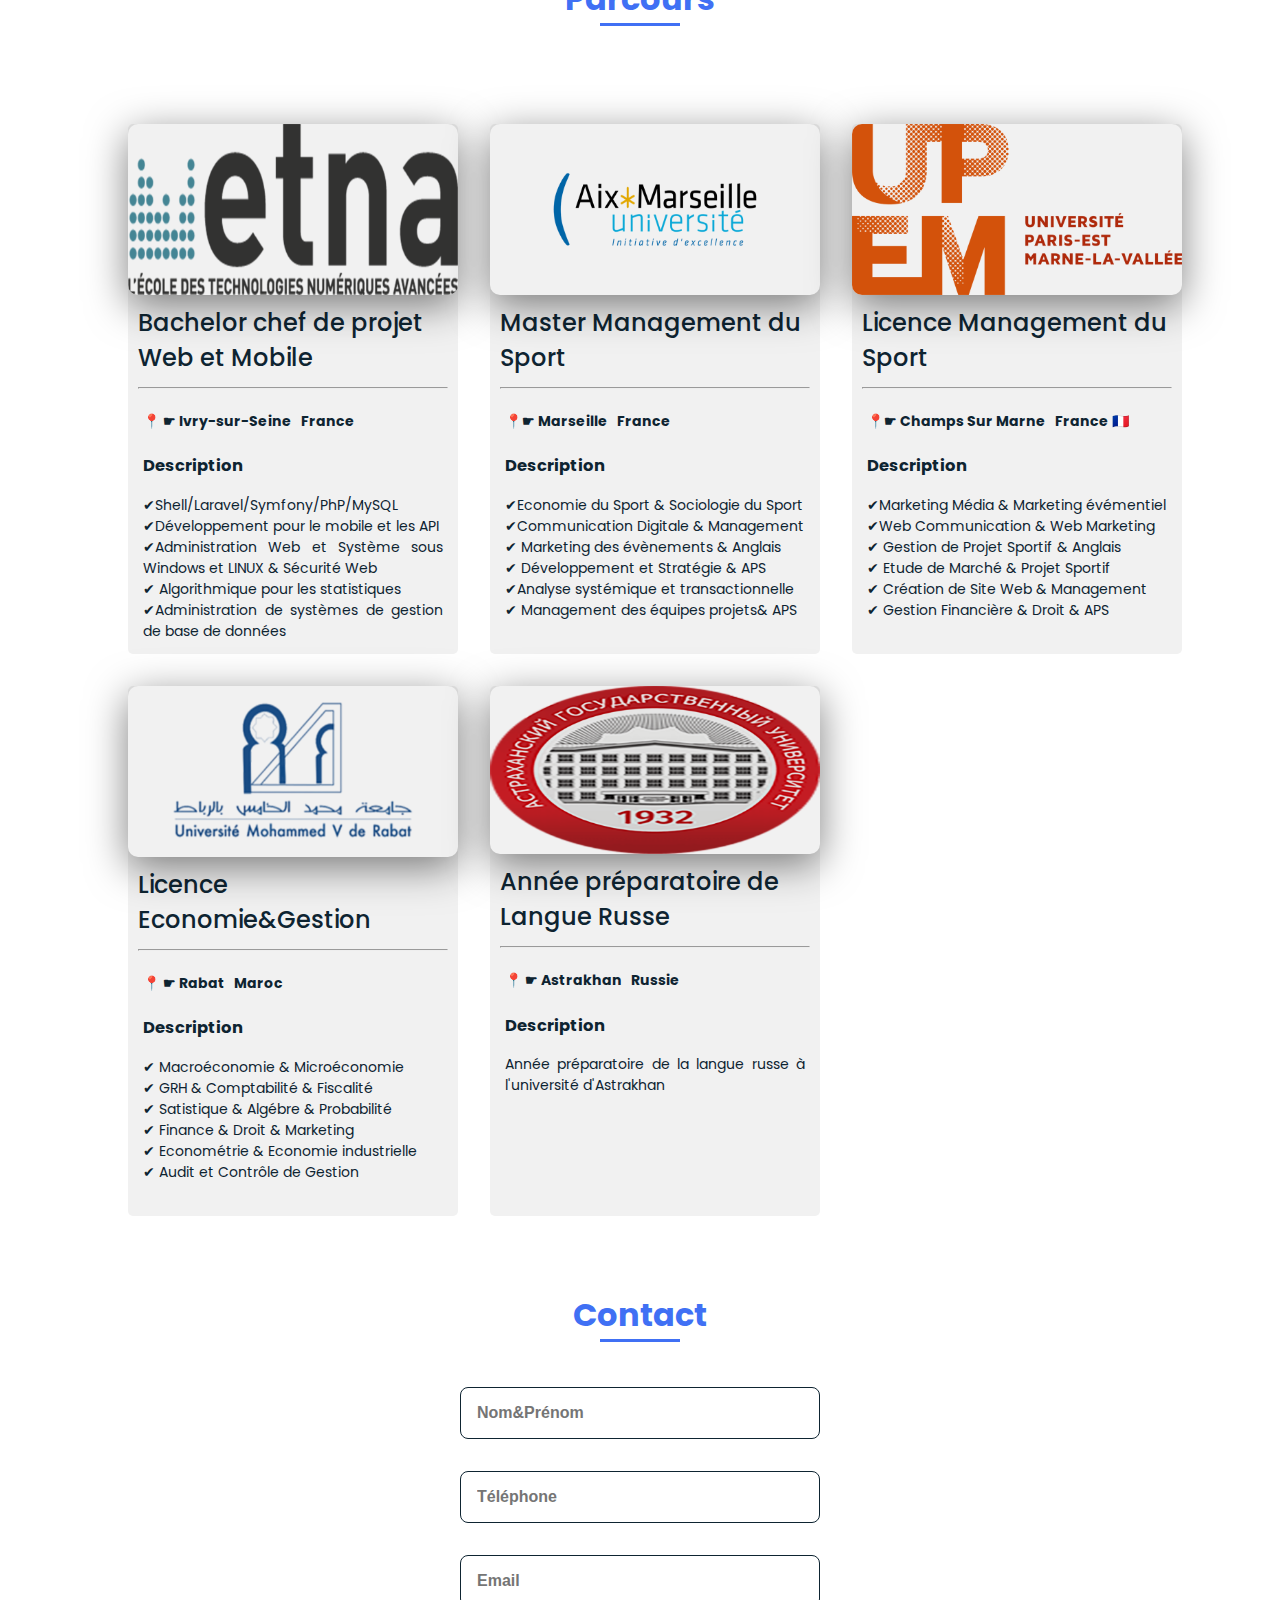
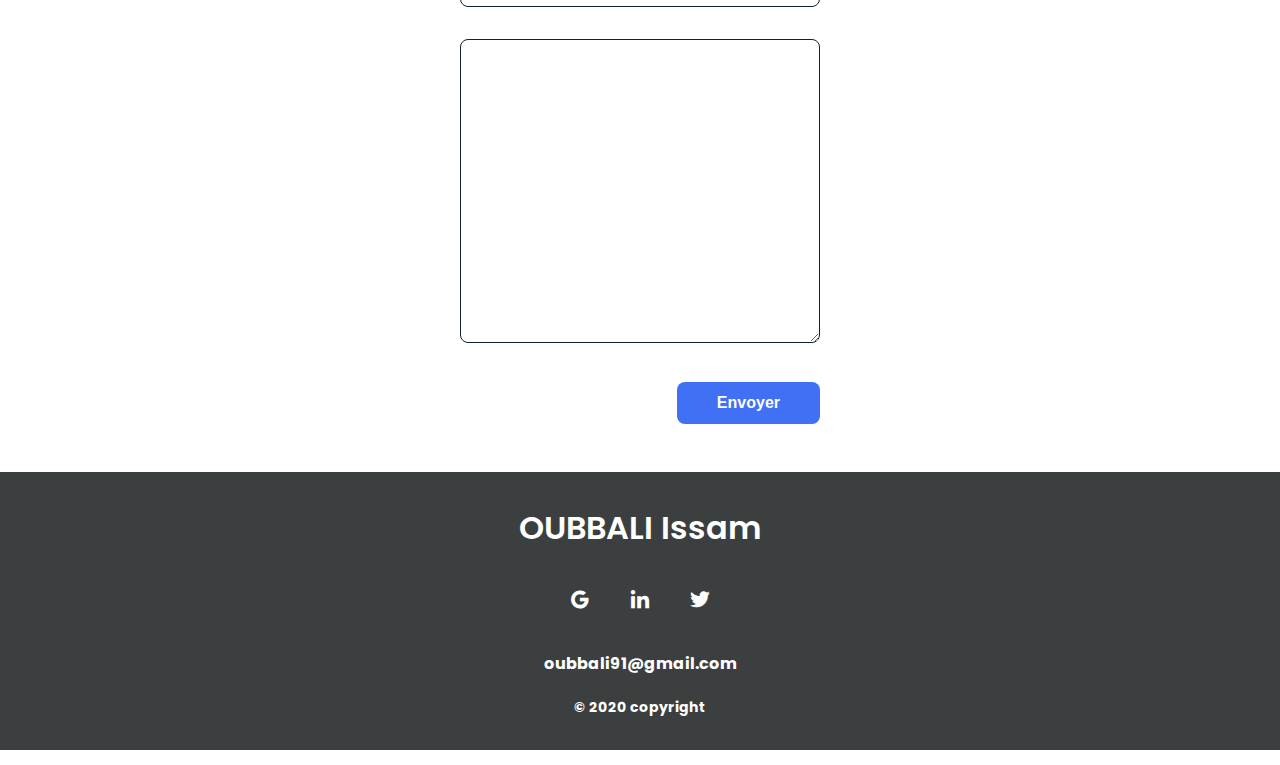
==== commit 6ee837ee: "Update Portfolio.html" ====
--- a/Portfolio.html
+++ b/Portfolio.html
@@ -267,7 +267,7 @@
                     </div>
                     <div class="info">
                         <h3>Description</h3>
-                        <p>&#10004;Portfolio un site responsive que j'ai crée afin de me présenter comme il faut.</p>
+                        <p>&#10004;Portfolio responsive pour me présenter et vous montrez mes expériences et projets réalisés</p>
                     </div>
                 </div>
                 <!--2--------------------------------------->
@@ -283,7 +283,7 @@
                     </div>
                     <div class="info">
                         <h3>Description</h3>
-                        <p>&#10004; Un sie Responsive qui présente des plats marocains afin de passer commande</p>
+                        <p>&#10004; Un site Responsive qui propose des plats marocains traditionel<br> actuelement je travaille sur la partie back pour passer des commandes</p>
                     </div>
                 </div>
                 <!--3--------------------------------------->
@@ -299,7 +299,7 @@
                     </div>
                     <div class="info">
                         <h3>Description</h3>
-                        <p>&#10004; Un site vitrine E-Commerce ou on peut présenter des articles pour tous les passionés des Baskets Américan.</p>
+                        <p>&#10004; Un site vitrine E-Commerce où de E-Commerce  Vente des articles pour les passionnés de Baskets Américan.</p>
                     </div>
                 </div>
             </div>
@@ -323,7 +323,7 @@
                     </div>
                     <div class="info">
                         <h3>Description</h3>
-                        <p>Stage de fin d'études ou j'avais des reponsabilité de developper le chiffre d'affaire du club,
+                        <p>Stage de fin d'études où j'avais des reponsabilités pour developper le chiffre d'affaire du club,
                             la gesion globale du club, relation cliens et coachs...</p>
                     </div>
                 </div>
@@ -360,7 +360,7 @@
                     </div>
                     <div class="info">
                         <h3>Description</h3>
-                        <p>Membre fondateur du club et responsable de la trésorerie du club .<br> Gestion des equipes et recherche des partenaires et sponsors pour le club. </p>
+                        <p>Membre fondateur du club et responsable de la trésorerie du club .<br> Gestion des equipes et recherche des partenaires et sponsoring. </p>
                     </div>
                 </div>
             </div>
@@ -441,7 +441,7 @@
                     <img src="par/img55.png" class="work__img">
 
                     <div class="titre">
-                        Année préparatoir de Langue Russe
+                        Année préparatoire de Langue Russe
                         <hr>
                     </div>
                     <div class="tech">
@@ -450,7 +450,7 @@
                     </div>
                     <div class="info">
                         <h3>Description</h3>
-                        <p>Année préparatoir de la langue russe à l'université d'Astrakhan</p>
+                        <p>Année préparatoire de la langue russe à l'université d'Astrakhan</p>
                     </div>
                 </div>
 
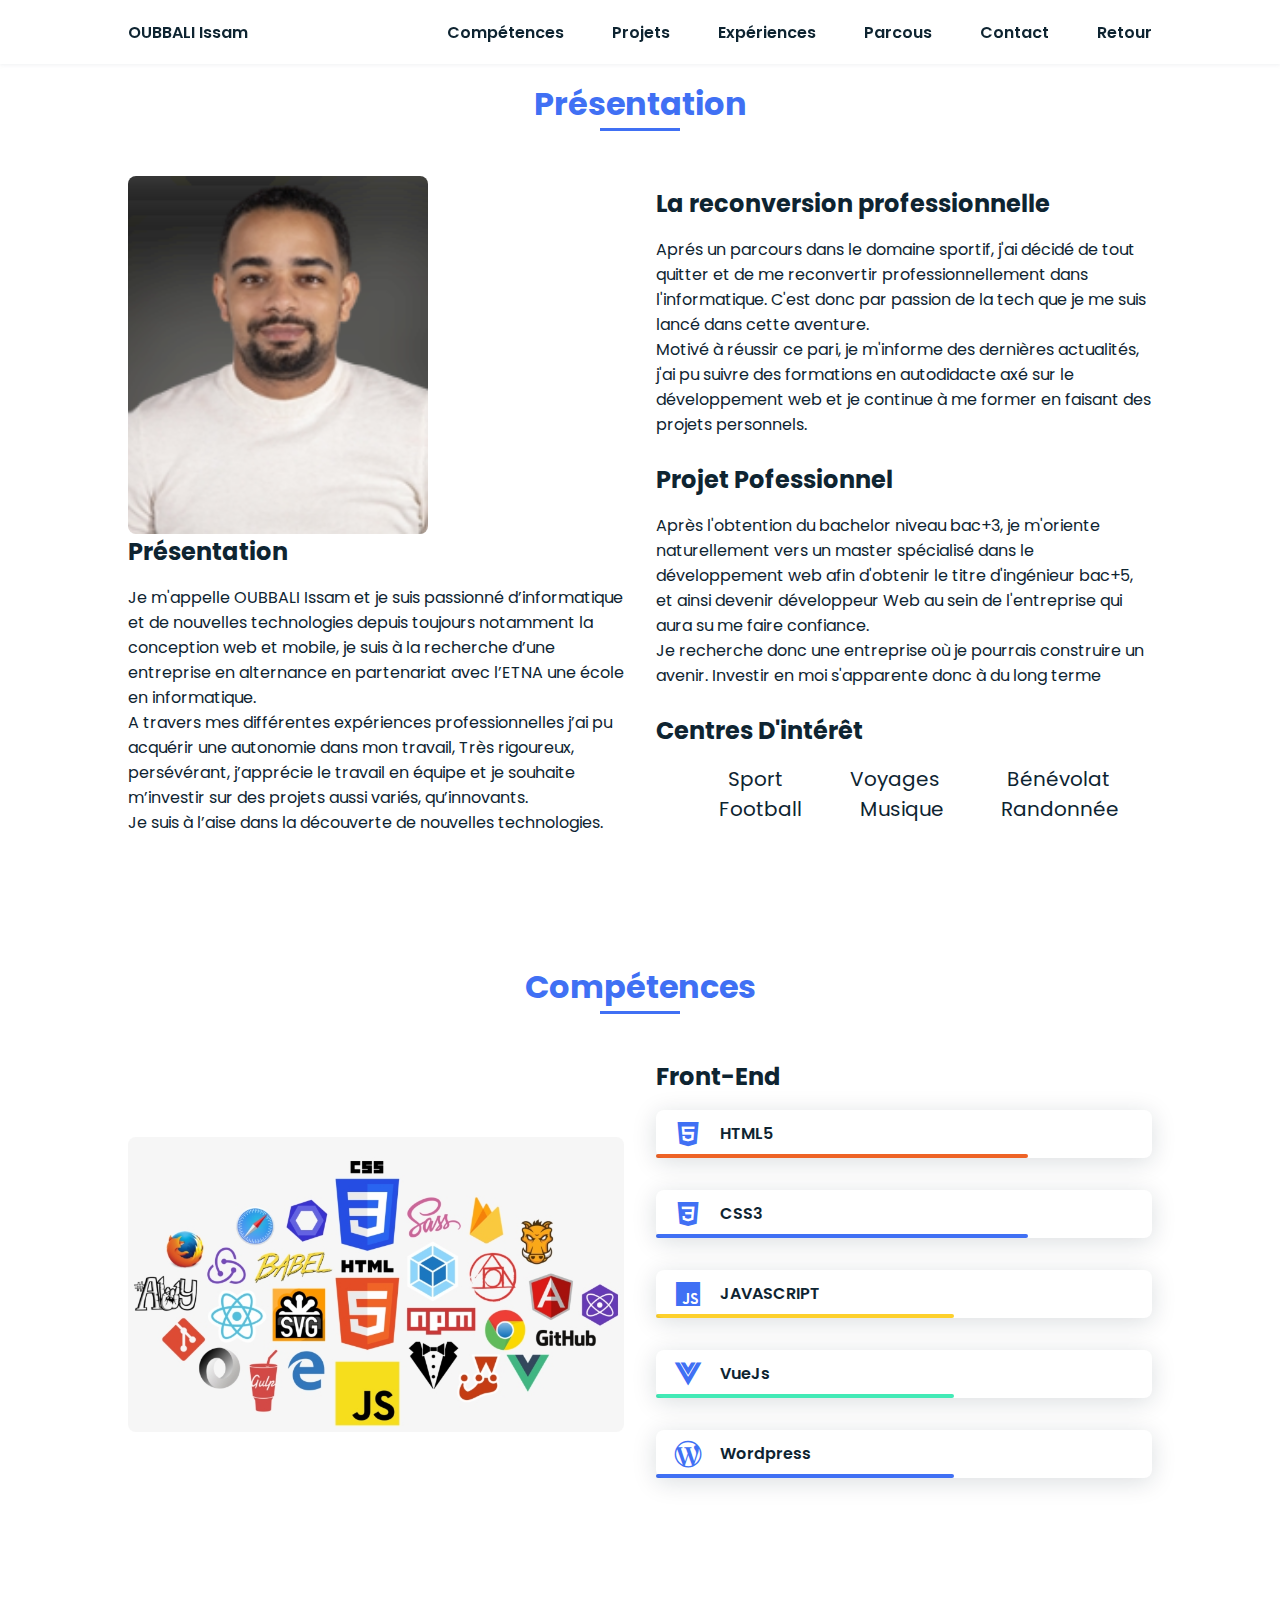
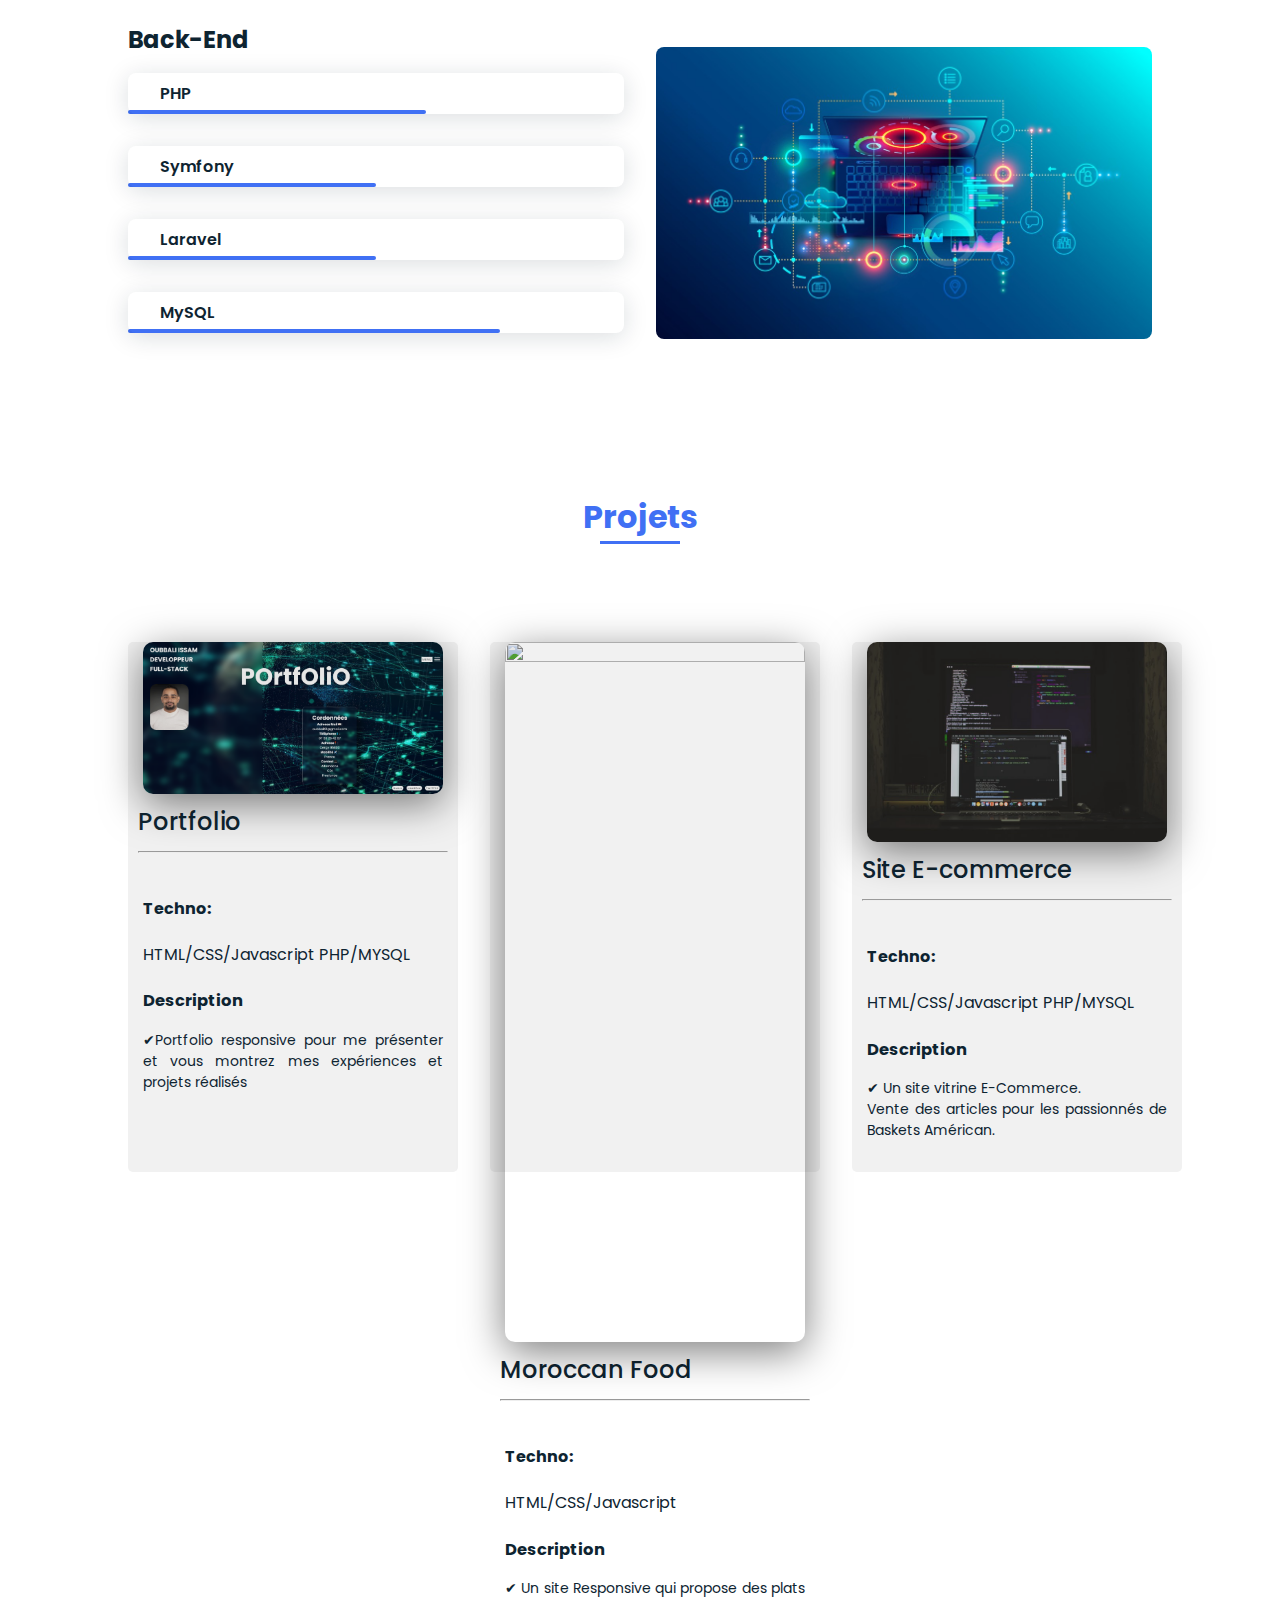
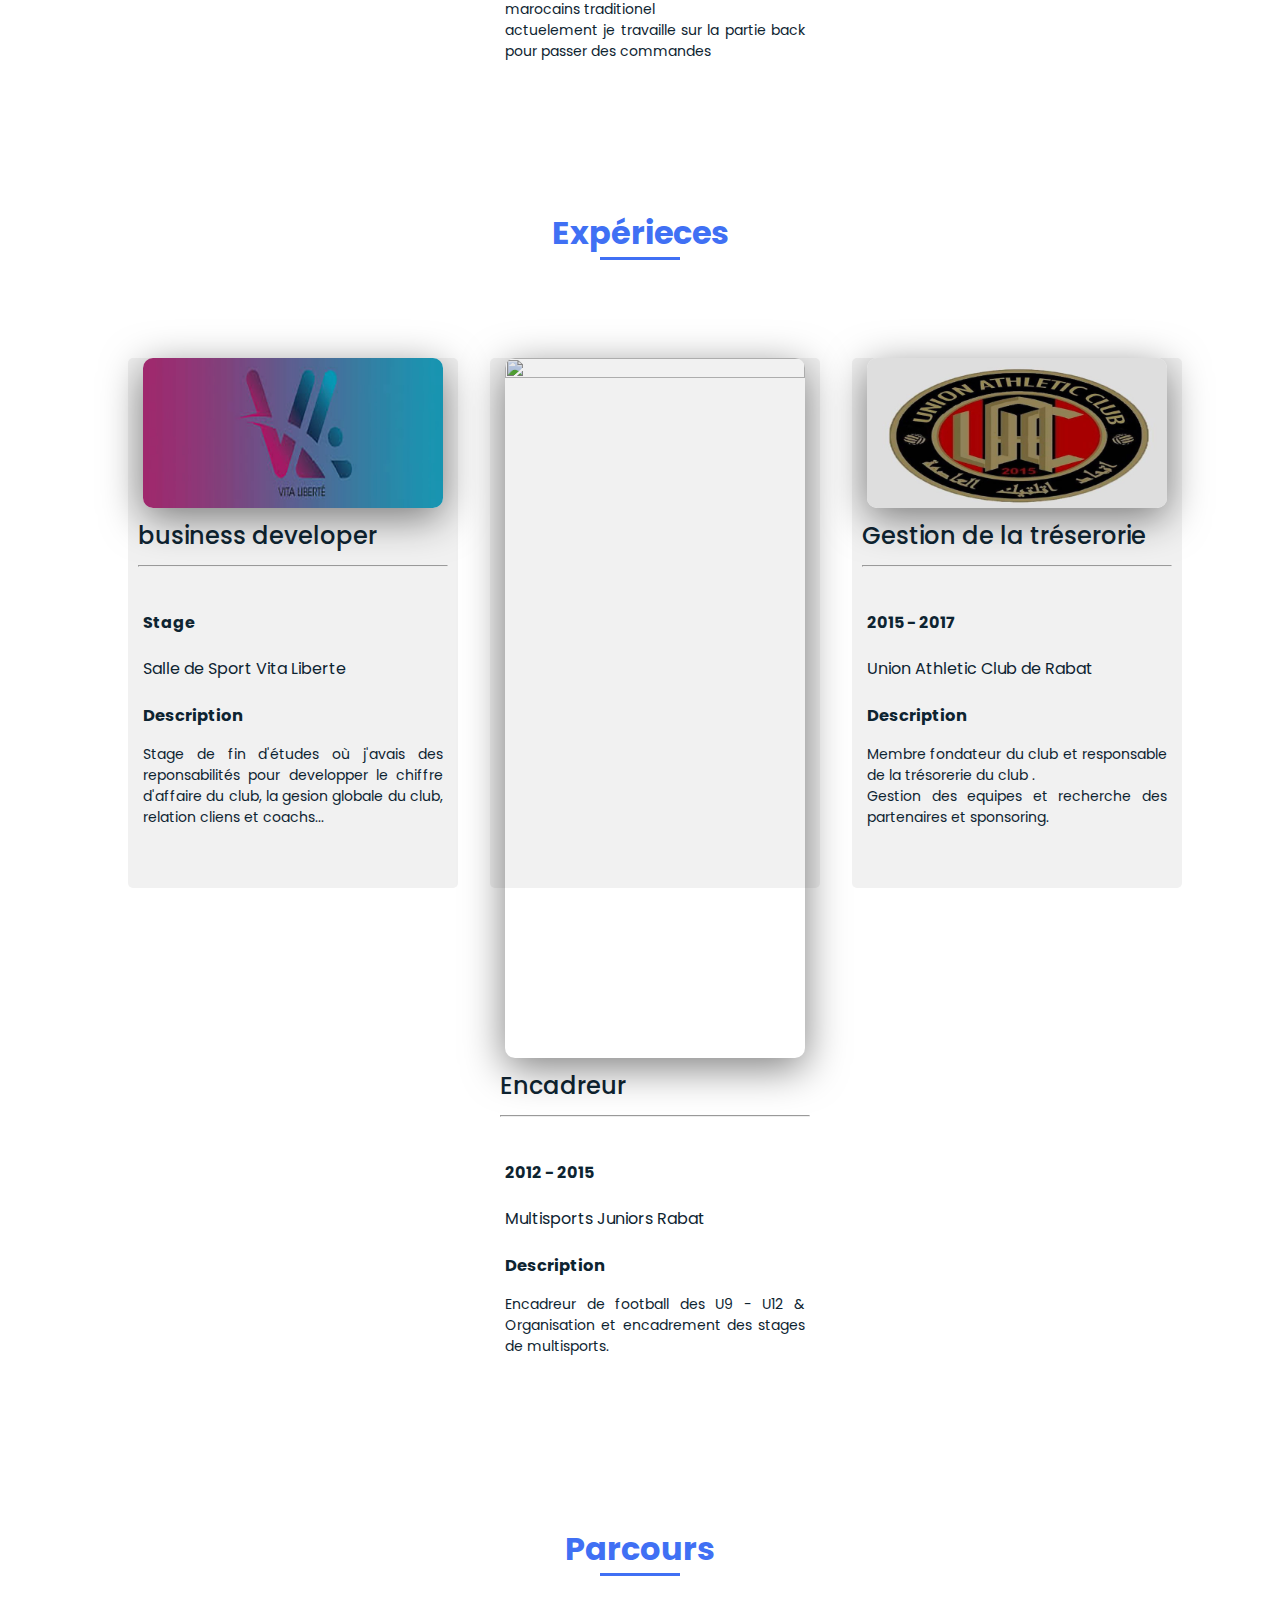
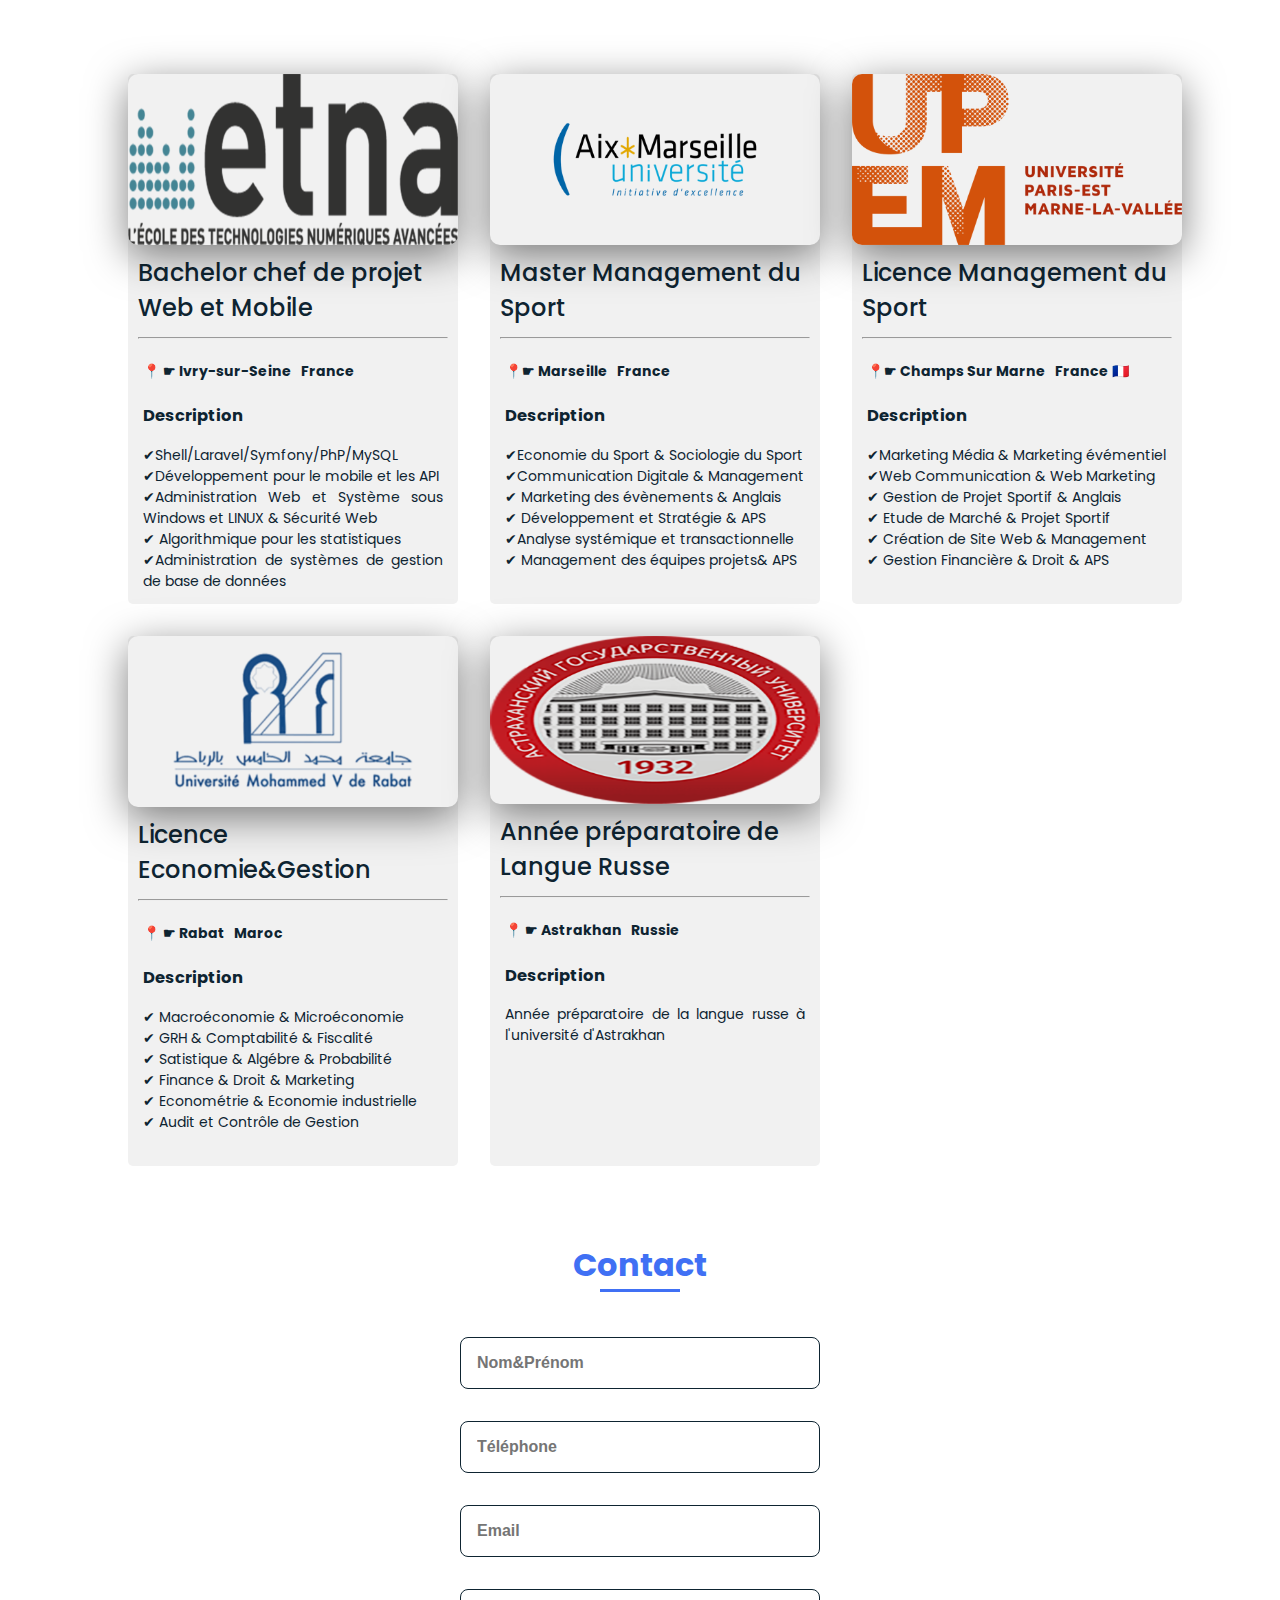
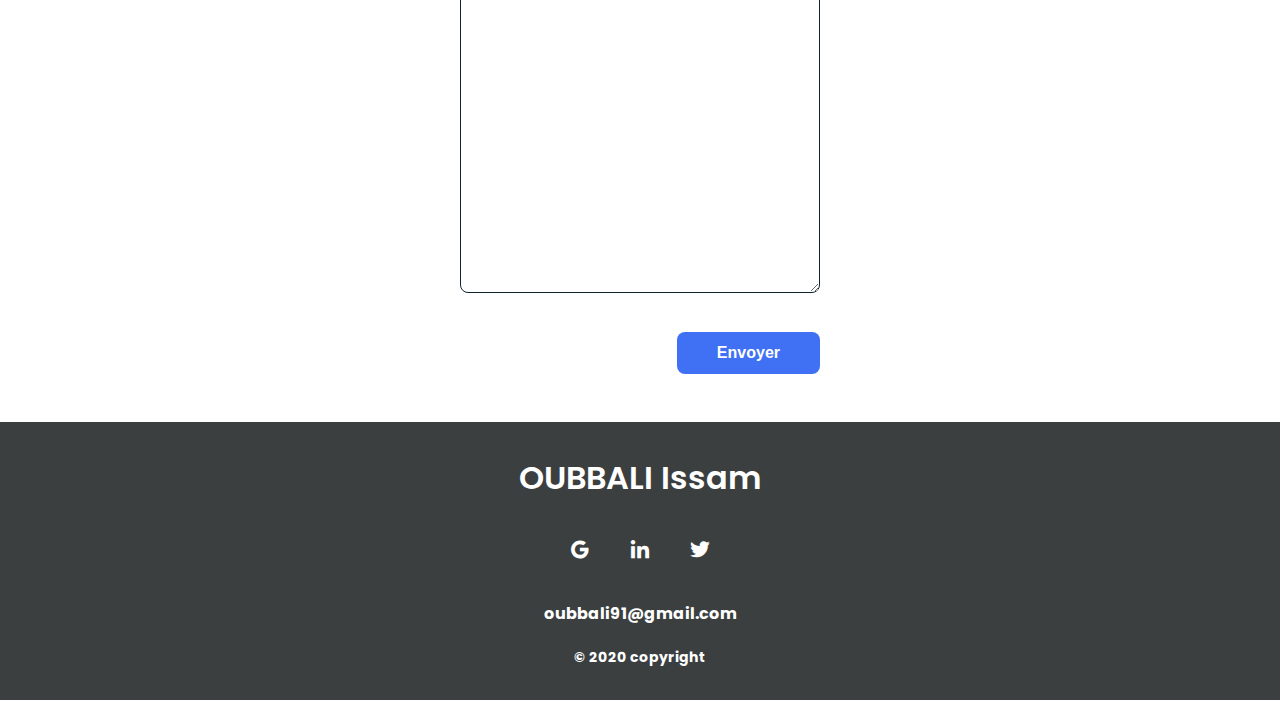
==== commit 31d63210: "Update Portfolio.html" ====
--- a/Portfolio.html
+++ b/Portfolio.html
@@ -58,8 +58,7 @@
                     <p class="about__text">Je m'appelle OUBBALI Issam et je suis passionné d’informatique et de nouvelles technologies depuis toujours notamment la conception web et mobile,
                         je suis à la recherche d’une entreprise en alternance en partenariat avec l’ETNA une école en informatique.<br>
                         A travers mes différentes expériences professionnelles j’ai pu acquérir une autonomie dans mon travail, Très rigoureux, persévérant, j’apprécie le travail en équipe et je souhaite m’investir sur des projets aussi variés, qu’innovants.
-                        <br>Je suis à l’aise dans la découverte de nouvelles technologies. Je sais également rester critique et indépendant d’un point de vue technologique.
-                        que du travail d’équipe pour le bon résultat..
+                        <br>Je suis à l’aise dans la découverte de nouvelles technologies. 
                     </p>
                 </div>
 
@@ -299,7 +298,7 @@
                     </div>
                     <div class="info">
                         <h3>Description</h3>
-                        <p>&#10004; Un site vitrine E-Commerce où de E-Commerce  Vente des articles pour les passionnés de Baskets Américan.</p>
+                        <p>&#10004; Un site vitrine E-Commerce.<br>Vente des articles pour les passionnés de Baskets Américan.</p>
                     </div>
                 </div>
             </div>
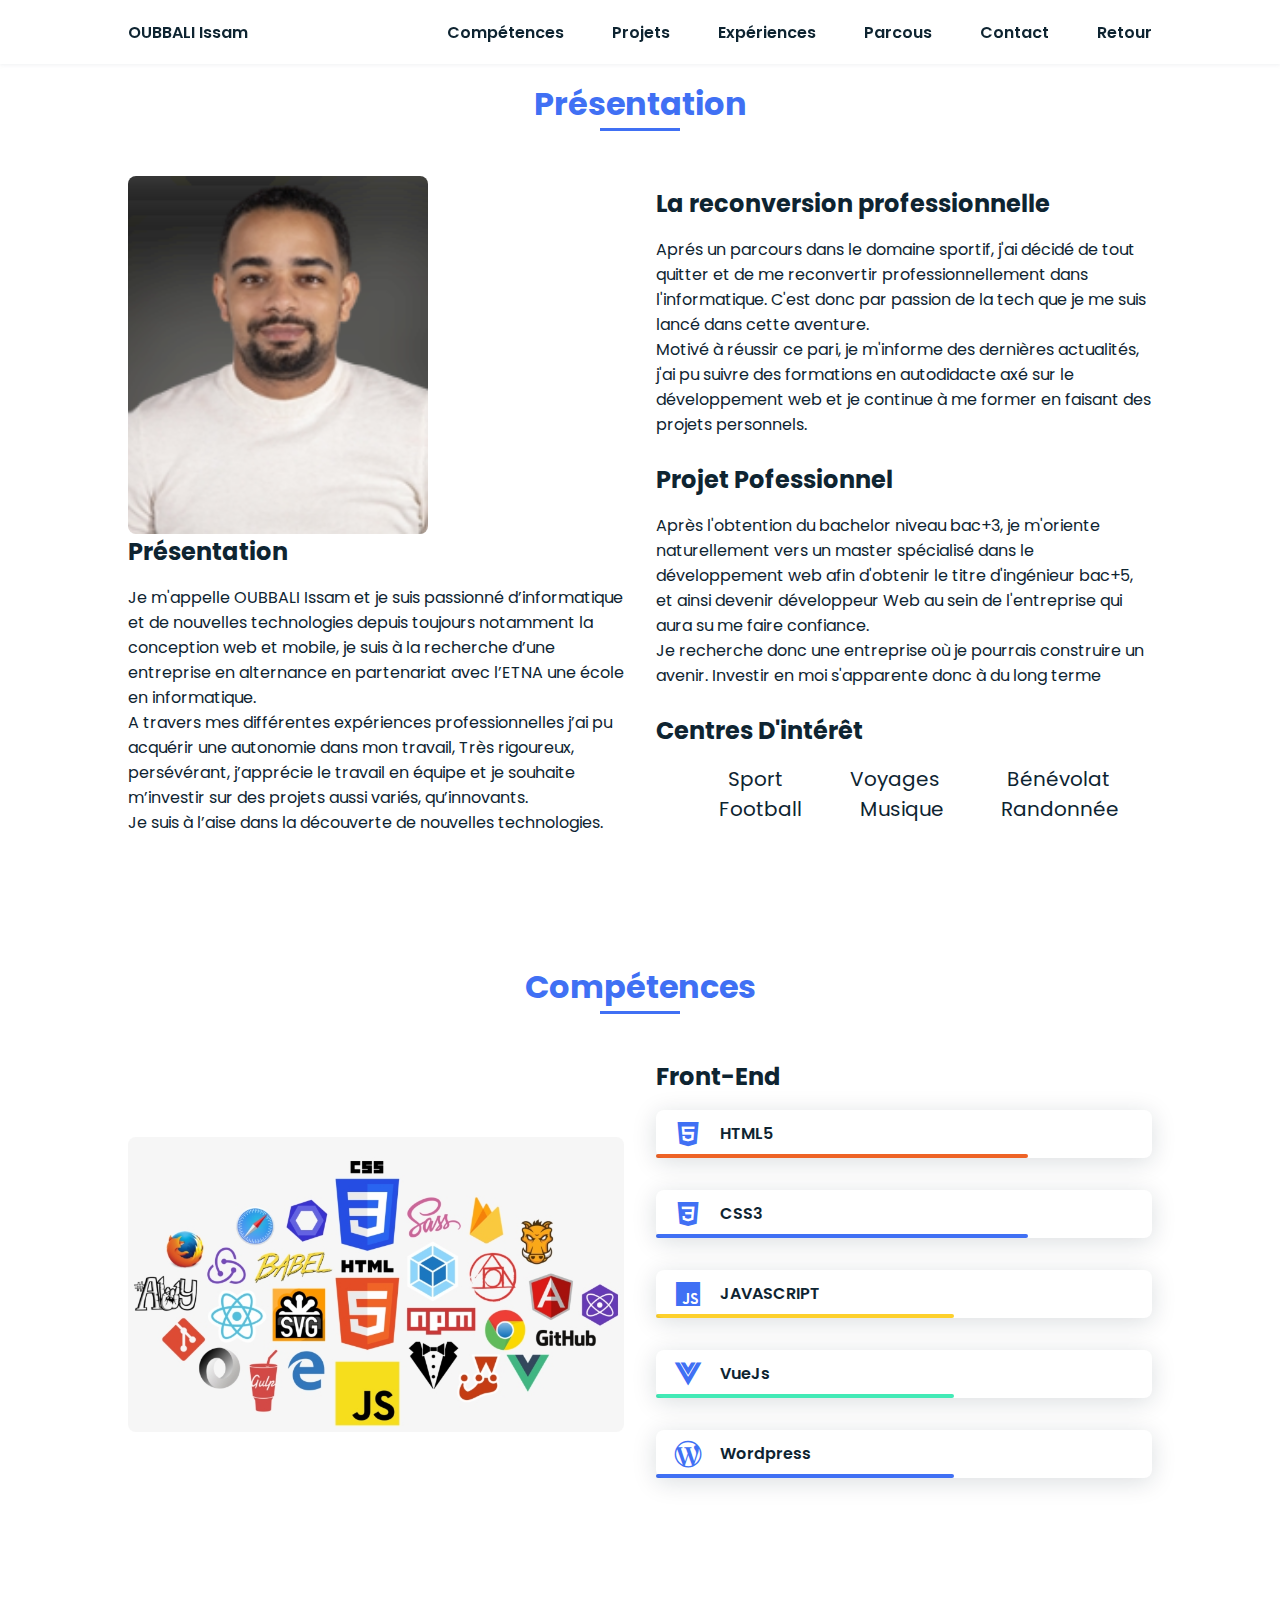
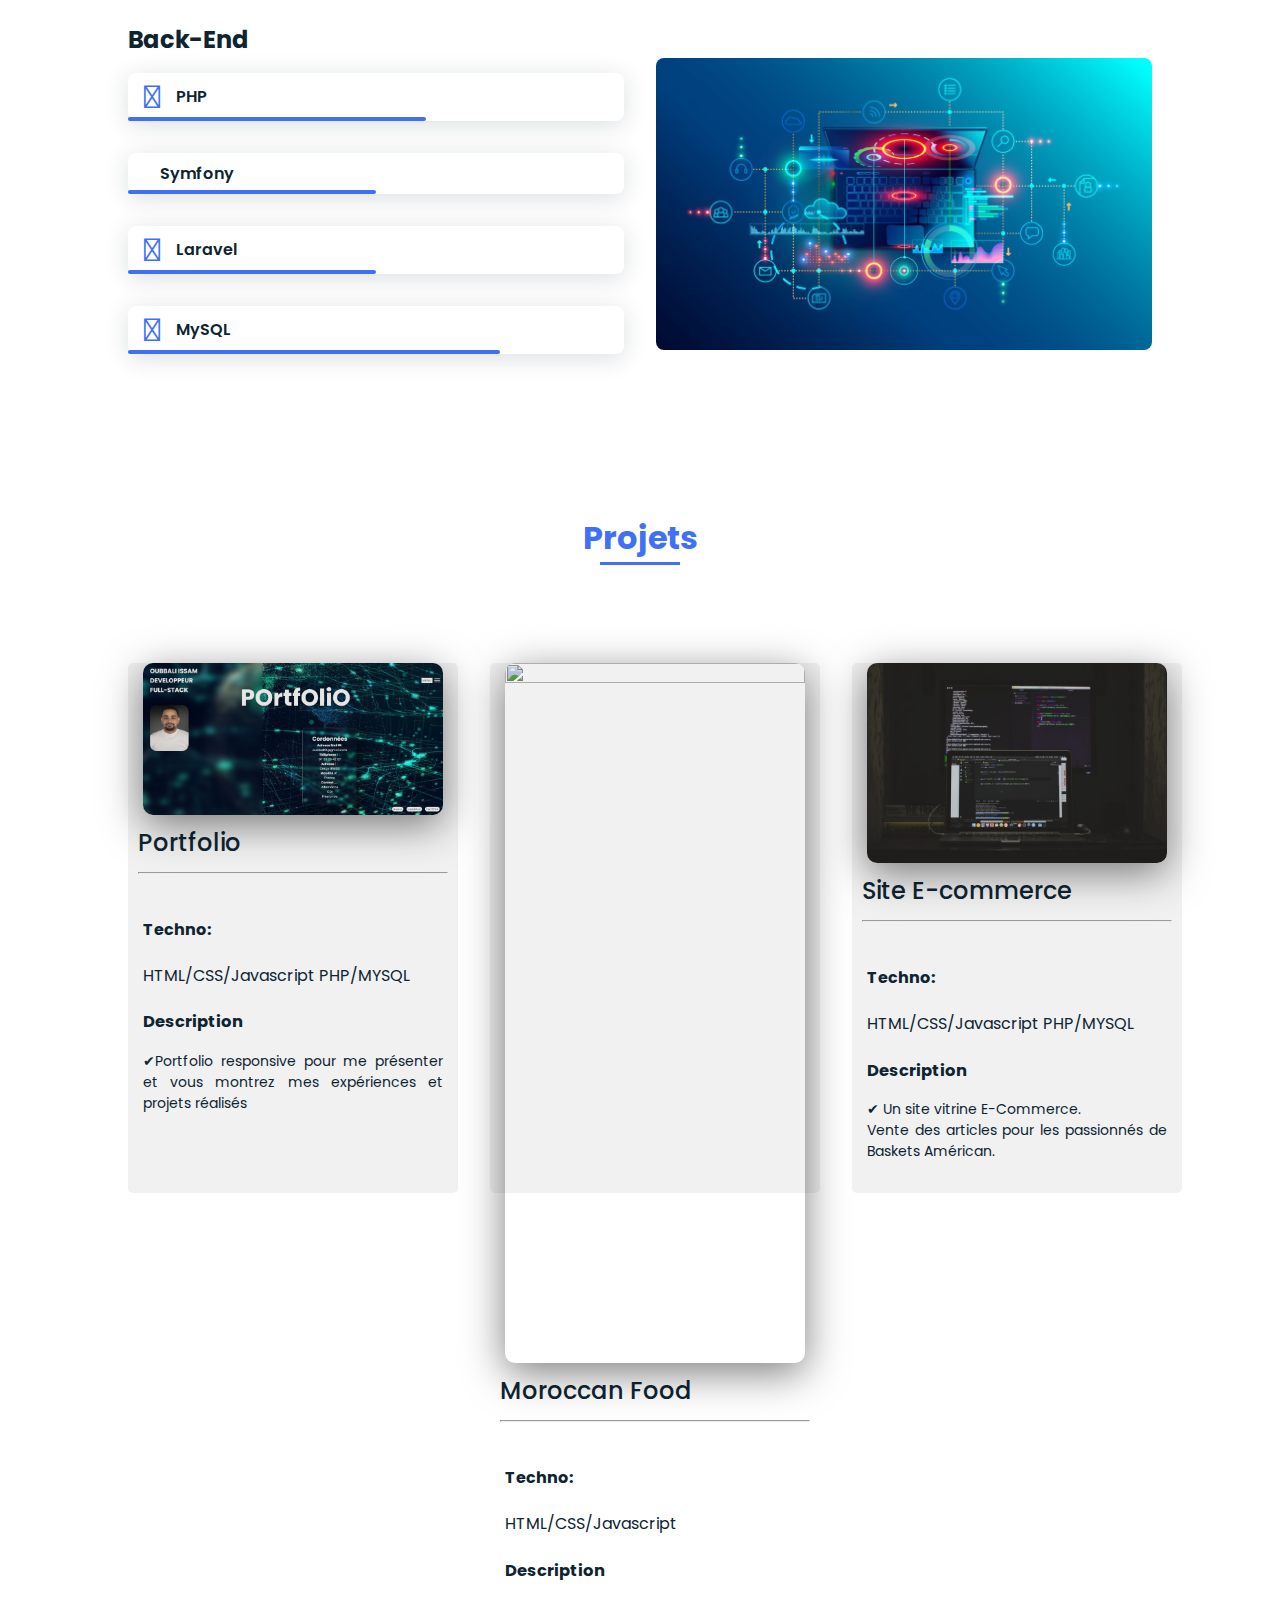
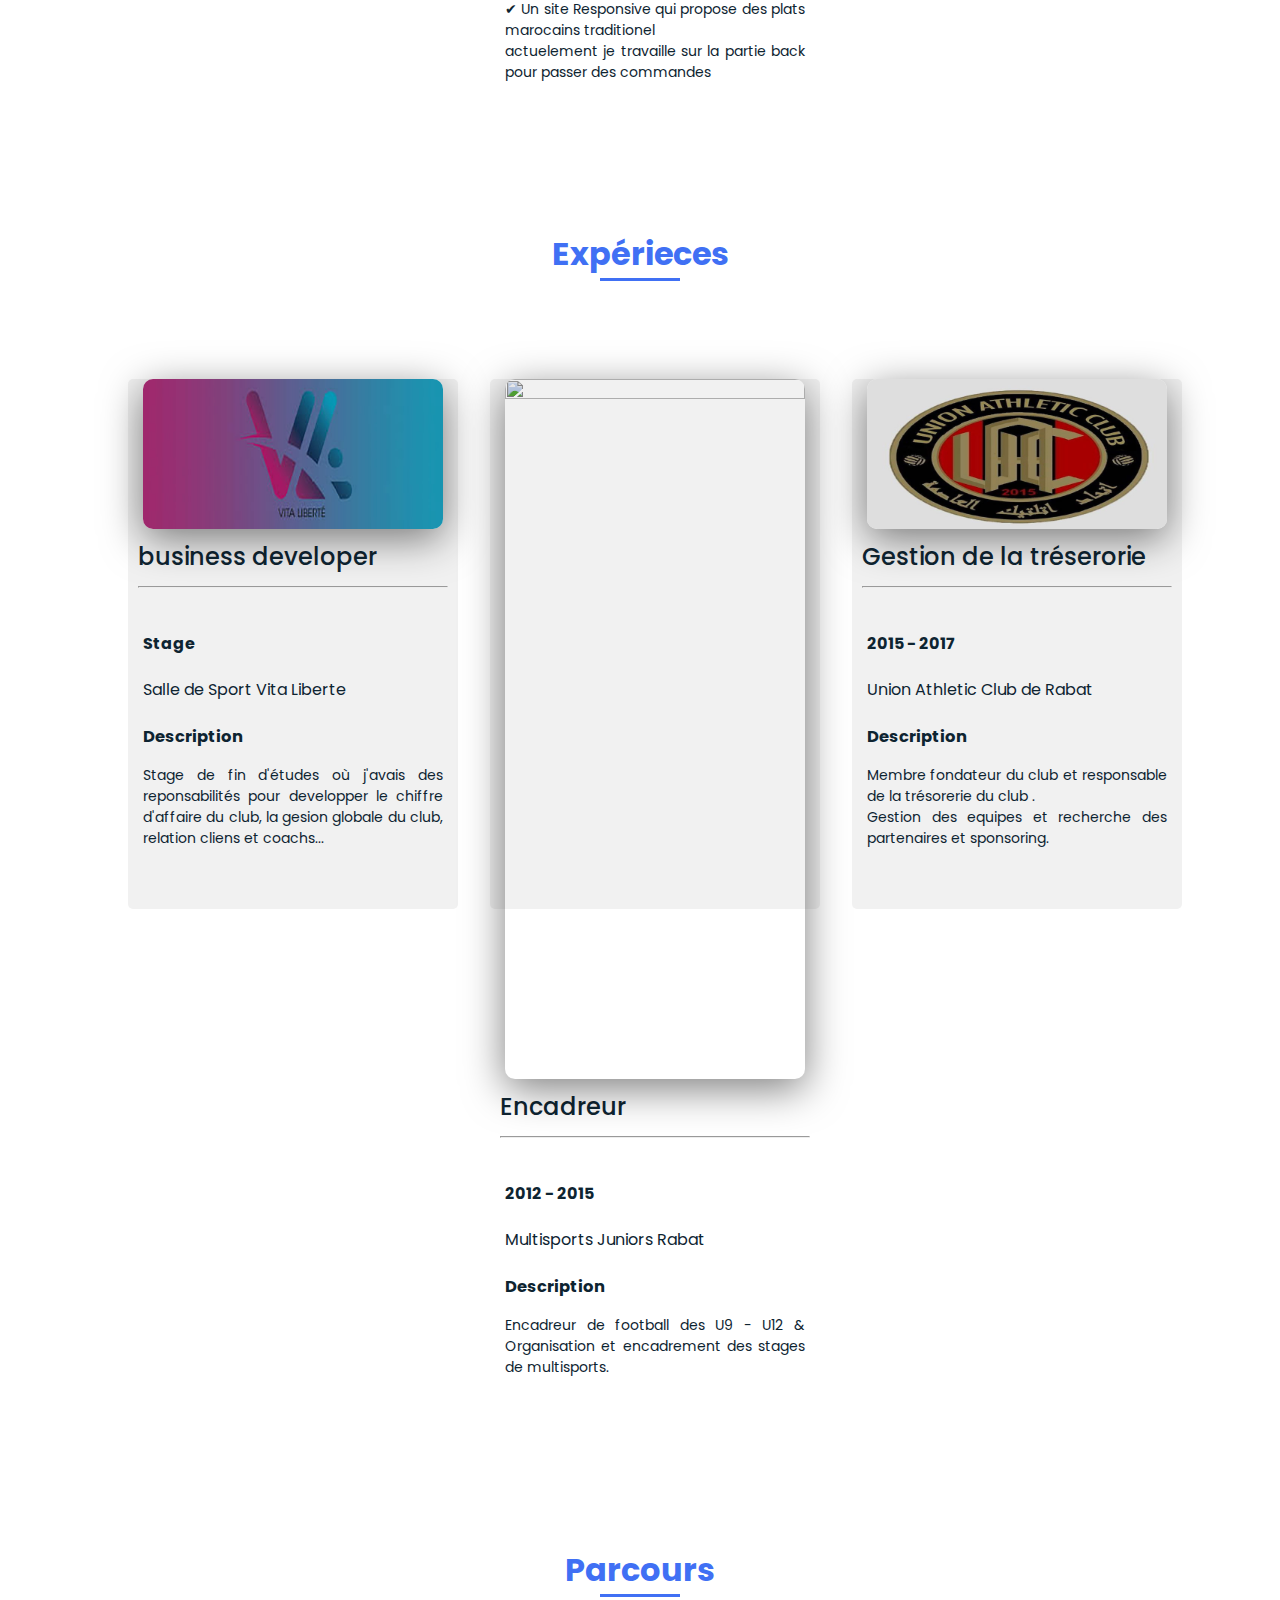
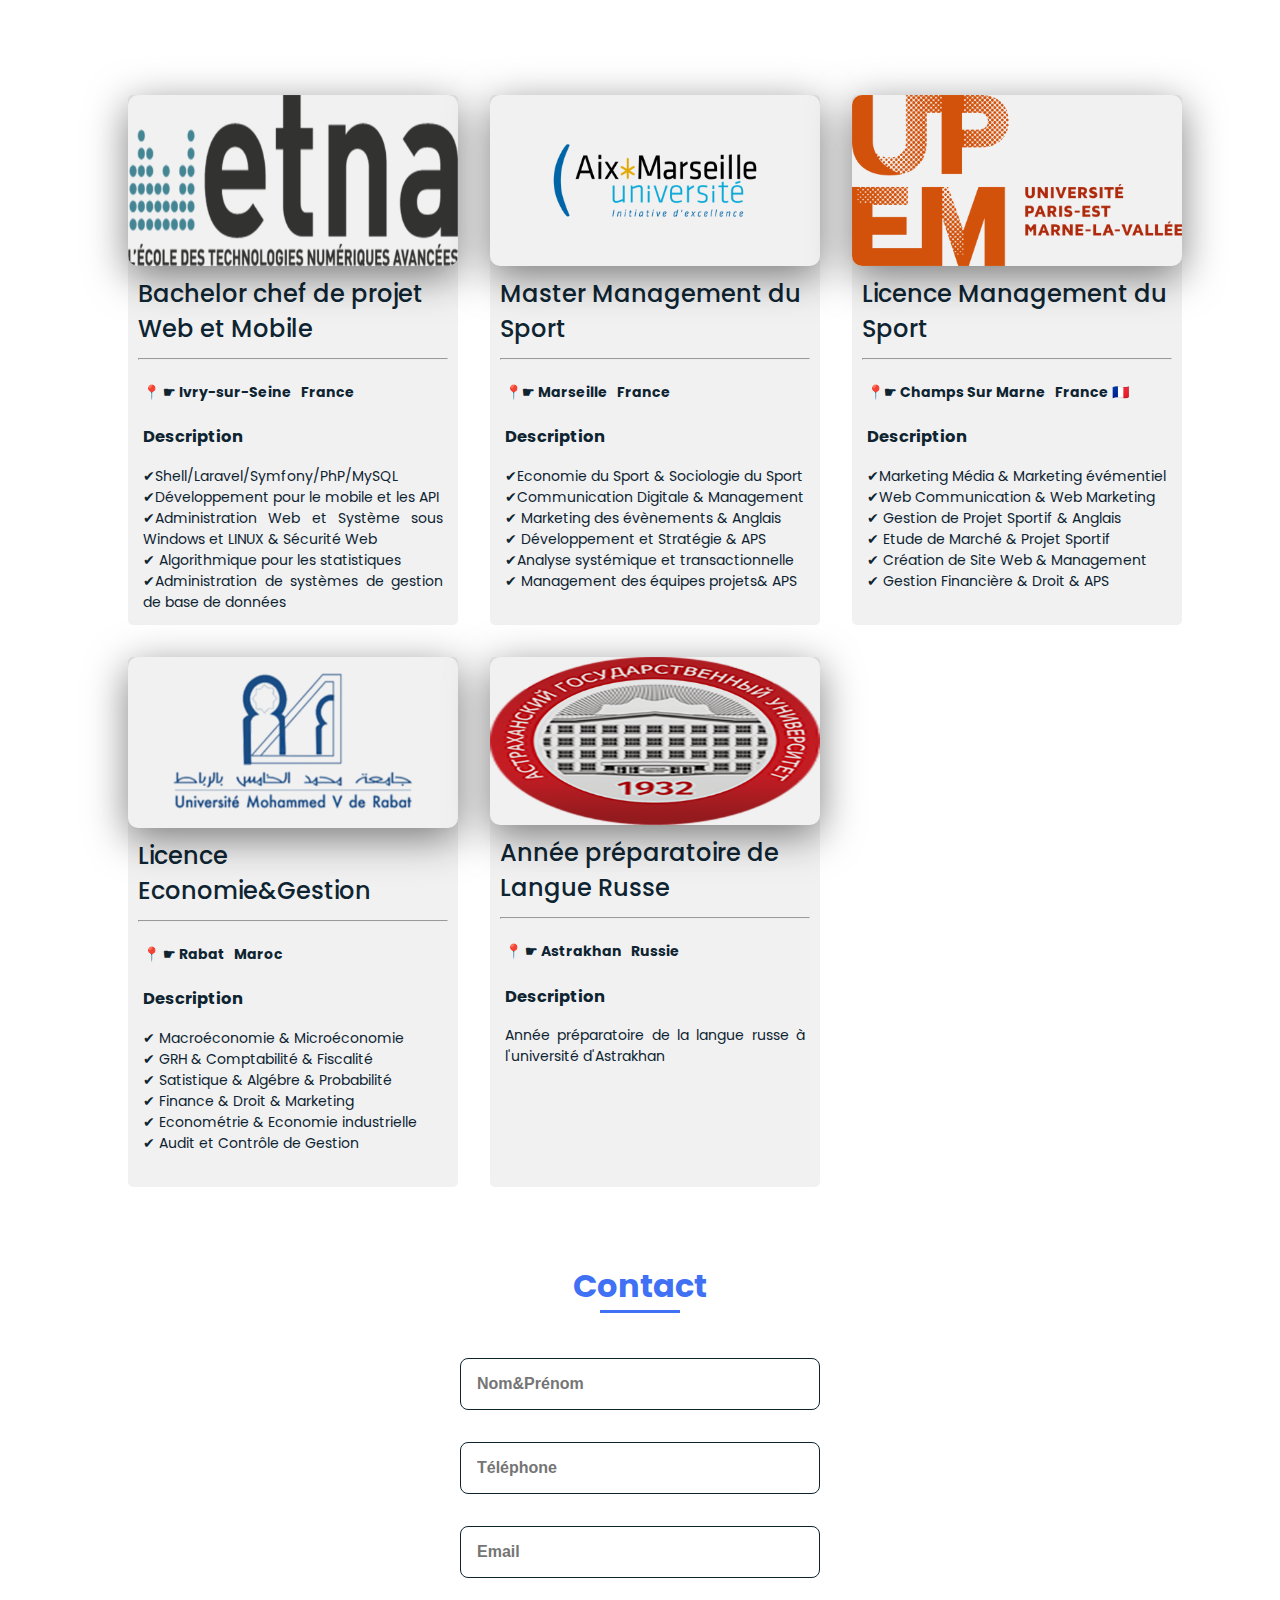
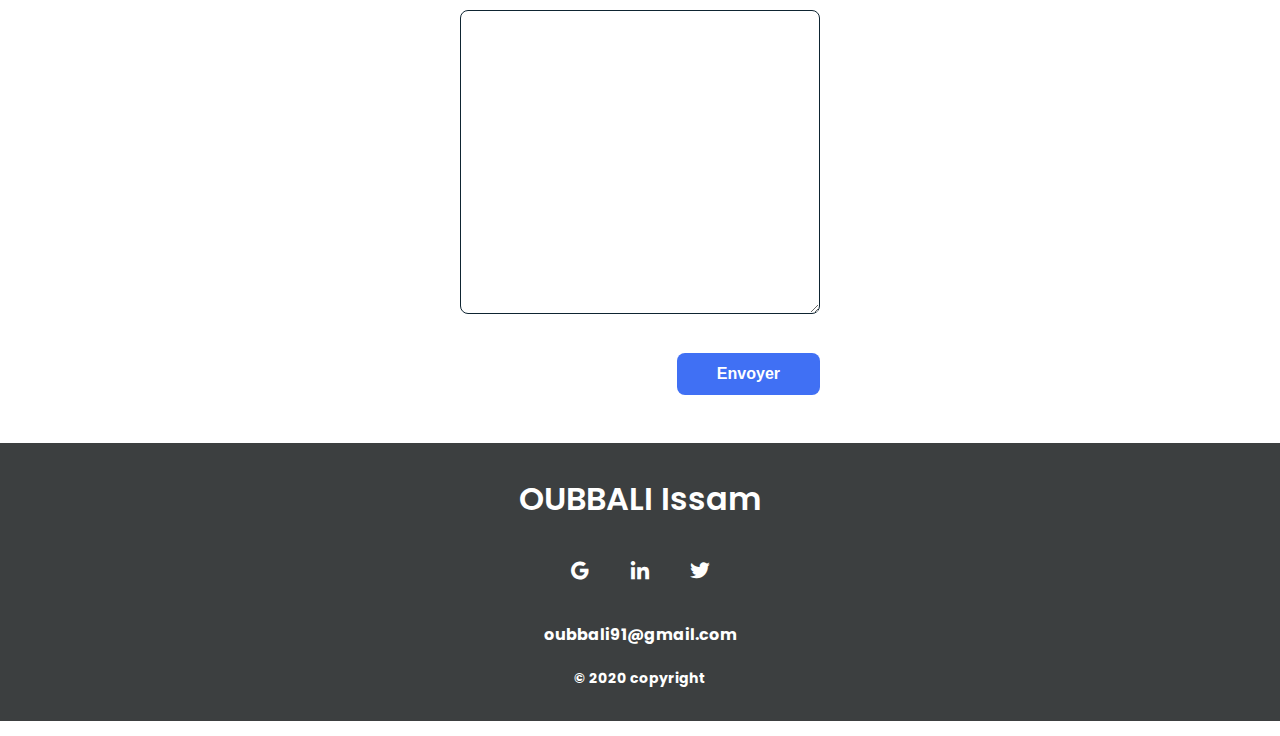
==== commit ef3a17ef: "Update Portfolio.html" ====
--- a/Portfolio.html
+++ b/Portfolio.html
@@ -9,7 +9,7 @@
 
     <!-- =====BOX ICONS===== -->
     <link href='https://cdn.jsdelivr.net/npm/boxicons@2.0.5/css/boxicons.min.css' rel='stylesheet'>
-    <link rel="stylesheet" href="assets/fontawesome-5.15.1/css/fontawesome.min.css">
+    <link rel="stylesheet" href="fontawesome-5.15.1/css/fontawesome.min.css">
 
 
 
